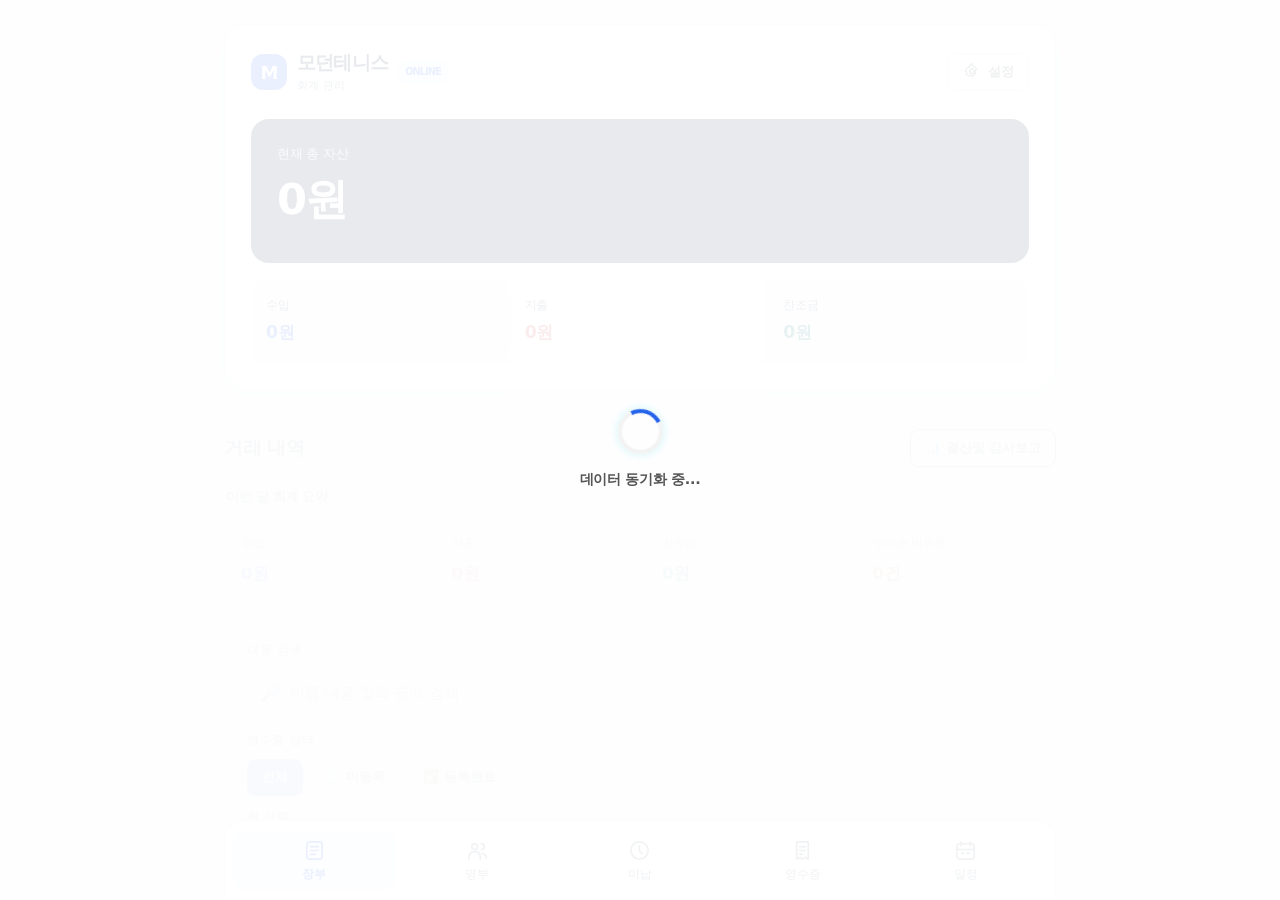
==== index.html @ a12f4acb "Add settings and approved treasurer access with Firebase rules" ====
<!DOCTYPE html>
<html lang="ko">
<head>
    <meta charset="UTF-8">
    <meta name="viewport" content="width=device-width, initial-scale=1.0, maximum-scale=3.0, user-scalable=yes, viewport-fit=cover">
    <title>모던테니스 | 회계 관리</title>
  

<link rel="manifest" href="./manifest.json?v=20240520_01"> <link rel="icon" type="image/png" href="./modern-192.png?v=20240520_02">
<link rel="apple-touch-icon" href="./modern-192.png?v=20240520_02">
<link rel="shortcut icon" href="./modern-192.png?v=20240520_02">
    
    <script src="https://cdnjs.cloudflare.com/ajax/libs/html2canvas/1.4.1/html2canvas.min.js"></script>
    <script src="https://cdnjs.cloudflare.com/ajax/libs/xlsx/0.18.5/xlsx.full.min.js"></script>
    <script type="text/javascript" src="https://www.gstatic.com/charts/loader.js"></script>
    <style>
        :root {
            --primary: #2d3436;
            --primary-grad: linear-gradient(135deg, #0f2027 0%, #203a43 50%, #2c5364 100%);
            --accent: #00d2d3;
            --accent-grad: linear-gradient(135deg, #1dd1a1 0%, #00d2d3 100%);
            --bg-color: #f4f7f6;
            --card-bg: rgba(255, 255, 255, 0.85);
            --card-border: 1px solid rgba(255, 255, 255, 0.6);
            --shadow-soft: 0 8px 32px 0 rgba(31, 38, 135, 0.07);
            --text-main: #2d3436;
            --text-sub: #636e72;
            --income: #0984e3; 
            --expense: #d63031;
            --income-bg: #eff6ff;
            --expense-bg: #fef2f2;
            --holiday-text: #e74c3c;
            --sat-text: #0984e3;
            --holiday-bg: #fff0f1;
            --sat-bg: #f0f8ff;
        }

        * { box-sizing: border-box; -webkit-tap-highlight-color: transparent; }
        
        body { 
            font-family: 'Pretendard Variable', -apple-system, BlinkMacSystemFont, system-ui, Roboto, sans-serif; 
            background: var(--bg-color); 
            margin: 0; 
            color: var(--text-main); 
            padding-bottom: 90px; 
            -webkit-font-smoothing: antialiased; 
            letter-spacing: -0.02em;
            line-height: 1.5;
        }

        .app-container { max-width: 600px; margin: 0 auto; min-height: 100vh; position: relative; }

        /* Header */
        header {
            background: var(--primary-grad);
            color: white; 
            padding: 25px 20px; 
            border-bottom-left-radius: 30px; 
            border-bottom-right-radius: 30px;
            box-shadow: 0 10px 25px rgba(0,0,0,0.15);
            position: relative;
            overflow: hidden;
        }
        
        header::before {
            content: ''; position: absolute; top: -50%; right: -20%; width: 300px; height: 300px;
            background: radial-gradient(circle, rgba(0, 210, 211, 0.2) 0%, rgba(255,255,255,0) 70%);
            border-radius: 50%; pointer-events: none;
        }

        .header-top { display: flex; flex-wrap: wrap; justify-content: space-between; align-items: center; gap: 15px; margin-bottom: 20px; position: relative; z-index: 2;}
        .club-title { font-size: 1.6rem; font-weight: 800; display: flex; align-items: center; gap: 8px; letter-spacing: -0.5px; position: relative; text-shadow: 0 2px 4px rgba(0,0,0,0.2); }
        .ver-tag { font-size: 0.65rem; background: rgba(255,255,255,0.2); backdrop-filter: blur(4px); padding: 4px 10px; border-radius: 20px; color: #74ffff; font-weight: 700; transform: translateY(1px); border: 1px solid rgba(255,255,255,0.1); }
        .signature-ver { font-family: 'Comic Sans MS', 'Segoe Print', cursive !important; font-size: 1.8rem; color: #ffeaa7 !important; margin-left: 8px; transform: rotate(-8deg) translateY(-3px); display: inline-block; text-shadow: 2px 2px 4px rgba(0,0,0,0.6); font-weight: normal; letter-spacing: 1px; position: relative; z-index: 10; }

        .backup-btns { display: flex; gap: 6px; align-items: center; }
        .btn-backup { background: rgba(255,255,255,0.15); border: 1px solid rgba(255,255,255,0.2); color: white; padding: 8px 14px; border-radius: 12px; font-size: 0.75rem; cursor: pointer; height: 34px; display: flex; align-items: center; justify-content: center; white-space: nowrap; backdrop-filter: blur(5px); transition: all 0.2s; }
        .btn-backup:active { transform: scale(0.95); background: rgba(255,255,255,0.25); }
        
        /* 저장하고 나가기 버튼 */
        .btn-save-exit { background: #e74c3c; border: 1px solid #c0392b; color: white; font-weight:bold; padding: 8px 12px; border-radius: 12px; font-size: 0.75rem; cursor: pointer; height: 34px; display: flex; align-items: center; backdrop-filter: blur(5px); box-shadow: 0 4px 10px rgba(0,0,0,0.2); margin-left: 5px; }
        
        .admin-login-btn { background: rgba(255,255,255,0.1); border: 1px solid rgba(255,255,255,0.1); border-radius: 12px; width: 34px; height: 34px; font-size: 1rem; cursor: pointer; color: #dfe6e9; transition: 0.3s; display: flex; align-items: center; justify-content: center; padding: 0; backdrop-filter: blur(5px); }
        .admin-login-btn.logged-in { color: #f1c40f; background: rgba(255,255,255,0.2); border-color: rgba(255,255,255,0.3); box-shadow: 0 0 10px rgba(241, 196, 15, 0.3); } 

        .total-asset-box { text-align: center; margin-bottom: 25px; position: relative; z-index: 2;}
        .balance-label { font-size: 0.9rem; opacity: 0.8; margin-bottom: 5px; font-weight: 300;}
        .balance-amount { font-size: 2.6rem; font-weight: 800; color: #fff; letter-spacing: -1px; text-shadow: 0 4px 10px rgba(0,0,0,0.2); line-height: 1.2; }
        .balance-total-with-unpaid { font-size: 1rem; color: #ffeaa7; font-weight: 600; margin-top: 5px; opacity: 0.9; }

        .stats-row { display: grid; grid-template-columns: 1fr 1fr 1fr; gap: 12px; position: relative; z-index: 2;}
        .stat-card { background: rgba(255,255,255,0.1); padding: 12px 5px; border-radius: 16px; text-align: center; backdrop-filter: blur(10px); border: 1px solid rgba(255,255,255,0.15); box-shadow: 0 4px 6px rgba(0,0,0,0.05); }
        .stat-label { font-size: 0.75rem; opacity: 0.9; margin-bottom: 4px; display: block; color: #dfe6e9; }
        .stat-val { display: block; font-weight: 700; font-size: 1.05rem; color: #fff; }

        /* Page Layout */
        .page { display: none; padding: 20px; animation: fadeInUp 0.3s ease-out; }
        .page.active { display: block; }
        @keyframes fadeInUp { from { opacity:0; transform:translateY(15px); } to { opacity:1; transform:translateY(0); } }

        .card { background: var(--card-bg); border-radius: 20px; padding: 20px; box-shadow: var(--shadow-soft); margin-bottom: 18px; border: var(--card-border); backdrop-filter: blur(20px); -webkit-backdrop-filter: blur(20px); }
        .section-header { display: flex; justify-content: space-between; align-items: center; margin-bottom: 18px; }
        .section-title { font-size: 1.25rem; font-weight: 800; color: #2d3436; letter-spacing: -0.5px; }

        input, select { width: 100%; padding: 14px; border: 1px solid #e1e1e1; border-radius: 14px; font-size: 15px; margin-bottom: 10px; background: #fff; outline: none; transition: 0.2s; color: #333; font-family: 'Pretendard Variable', sans-serif; }
        input:focus, select:focus { border-color: #00b894; box-shadow: 0 0 0 3px rgba(0, 184, 148, 0.1); }
        
        .btn-main { width: 100%; background: var(--primary-grad); color: white; border: none; padding: 15px; border-radius: 14px; font-weight: 700; font-size: 1.1rem; margin-top: 5px; cursor: pointer; transition: 0.2s; box-shadow: 0 4px 15px rgba(44, 62, 80, 0.2); }
        .btn-main:active { transform: scale(0.98); }
        .btn-main.saved { background: var(--accent-grad); box-shadow: 0 4px 15px rgba(0, 184, 148, 0.3); }
        
        .btn-sub { background: #fff; border: 1px solid #dfe6e9; padding: 8px 14px; border-radius: 12px; font-size: 0.8rem; color: #636e72; font-weight: 600; cursor: pointer; white-space: nowrap; transition: all 0.2s; box-shadow: 0 2px 5px rgba(0,0,0,0.03); }
        .btn-sub:hover { background: #f8f9fa; transform: translateY(-1px); }
        
        .admin-only { display: none !important; }
        .admin-flex { display: none !important; }

        /* Report Styles */
        .report-filter-bar { display: flex; gap: 8px; flex-wrap: wrap; background: #fff; padding: 15px; border-radius: 16px; margin-bottom: 20px; box-shadow: var(--shadow-soft); border: 1px solid #eee; align-items: center; }
        .report-filter-bar select { margin-bottom: 0; font-size: 0.85rem; padding: 10px; flex: 1; min-width: 100px; }
        .btn-report-search { background: var(--primary); color: white; border: none; padding: 10px 20px; border-radius: 10px; font-weight: bold; cursor: pointer; }

        /* Ledger */
        .filter-container { background: var(--card-bg); padding: 18px; border-radius: 20px; margin-bottom: 18px; box-shadow: var(--shadow-soft); border: var(--card-border); backdrop-filter: blur(10px); }
        .filter-label { font-size: 0.75rem; font-weight: 700; margin-bottom: 10px; color: #b2bec3; display: block; text-transform: uppercase; letter-spacing: 0.5px; }
        .chip-group { display: flex; flex-wrap: wrap; gap: 8px; margin-bottom: 12px; }
        .filter-chip { padding: 8px 14px; border-radius: 30px; font-size: 0.8rem; background: #f1f3f5; color: #636e72; border: 1px solid transparent; cursor: pointer; transition: all 0.2s; font-weight: 600; }
        .filter-chip.active { background: #2d3436; color: white; box-shadow: 0 4px 10px rgba(45, 52, 54, 0.2); transform: translateY(-1px); }
        .filter-chip.group-btn { background: #e3f2fd; color: var(--income); } 

        .ledger-summary-box { background: linear-gradient(to right, #f8f9fa, #fff); border-radius: 16px; padding: 18px; margin-bottom: 18px; border: 1px solid #eee; font-size: 0.95rem; box-shadow: 0 2px 10px rgba(0,0,0,0.03); }

        /* 2026-09-23 13단계: 이번 달 회계 요약 카드 */
        .monthly-overview-wrap { margin: 0 0 14px; }
        .monthly-overview-head { display:flex; align-items:center; justify-content:space-between; gap:8px; margin:0 2px 7px; }
        .monthly-overview-title { font-size:.82rem; font-weight:800; color:#495057; }
        .monthly-overview-period { font-size:.72rem; color:#868e96; }
        .monthly-overview-grid { display:grid; grid-template-columns:repeat(4,minmax(0,1fr)); gap:7px; }
        .monthly-overview-card { background:#fff; border:1px solid #edf0f2; border-radius:12px; padding:10px 8px; text-align:center; box-shadow:0 2px 8px rgba(0,0,0,.025); min-width:0; }
        .monthly-overview-label { display:block; font-size:.69rem; color:#868e96; margin-bottom:4px; white-space:nowrap; overflow:hidden; text-overflow:ellipsis; }
        .monthly-overview-value { display:block; font-size:.88rem; font-weight:900; color:#343a40; white-space:nowrap; overflow:hidden; text-overflow:ellipsis; }
        .monthly-overview-card.income .monthly-overview-value { color:var(--income); }
        .monthly-overview-card.expense .monthly-overview-value { color:var(--expense); }
        .monthly-overview-card.donation .monthly-overview-value { color:var(--accent); }
        .monthly-overview-card.receipt .monthly-overview-value { color:#a75b00; }
        @media (max-width:560px){ .monthly-overview-grid{grid-template-columns:repeat(2,minmax(0,1fr));} }
        .summary-row { display: flex; justify-content: space-between; margin-bottom: 6px; }
        .summary-row.total { margin-top: 10px; padding-top: 10px; border-top: 1px dashed #ced6e0; font-weight: 800; font-size: 1.05rem; }
        
        .trans-item { display: flex; justify-content: space-between; align-items: center; padding: 14px 0; border-bottom: 1px solid #f1f2f6; cursor: pointer; }
        .ti-date { font-size: 0.75rem; color: #b2bec3; margin-bottom: 3px; font-weight: 500; }
        .ti-desc { font-weight: 600; color: var(--text-main); font-size: 1rem; }
        .ti-cat { font-size: 0.65rem; background: #dfe6e9; padding: 3px 8px; border-radius: 6px; color: #636e72; margin-left: 6px; vertical-align: middle;}
        .ti-amt { font-weight: 800; font-size: 1.05rem; }
/* 장부 목록 수정/삭제 버튼 스타일 */
.item-actions {
    display: flex;
    gap: 12px;
    margin-left: 15px;
    align-items: center;
}

.btn-list-edit { color: #3498db; cursor: pointer; font-size: 1.1rem; padding: 5px; }
.btn-list-del { color: #e74c3c; cursor: pointer; font-size: 1.1rem; padding: 5px; }

/* 모바일 터치 영역 확보 */
@media (max-width: 600px) {
    .btn-list-edit, .btn-list-del { font-size: 1.3rem; padding: 8px; }
}

        /* Table */
        .member-table-wrap { overflow-x: auto; background: white; border-radius: 16px; border: 1px solid rgba(0,0,0,0.05); box-shadow: var(--shadow-soft); -webkit-overflow-scrolling: touch; }
        table { width: 100%; border-collapse: separate; border-spacing: 0; min-width: 380px; }
        th { background: #f8f9fa; color: #636e72; padding: 12px 6px; font-size: 0.8rem; text-align: center; position: sticky; top: 0; z-index: 10; border-bottom: 2px solid #dfe6e9; white-space: nowrap; cursor: pointer; font-weight: 700; }
        td { padding: 12px 6px; border-bottom: 1px solid #f1f2f6; text-align: center; vertical-align: middle; font-size: 0.85rem; white-space: nowrap; }
        /* [수정] 너비와 최소 너비를 160px -> 115px로 변경하여 공간 최소화 */
th:first-child, td:first-child { 
    position: sticky; 
    left: 0; 
    background: white; 
    z-index: 20; 
    border-right: 1px solid #f1f2f6; 
    
    /* ▼ 여기를 65px로 수정하세요 ▼ */
    width: 65px;      
    min-width: 65px;  
    
    /* ▼ 안쪽 여백도 최소화 ▼ */
    padding-left: 2px;
    padding-right: 0px; 
    
    text-align: left; 
    box-shadow: 2px 0 5px rgba(0,0,0,0.02); 
}        
        .m-cell { display: flex; align-items: center; gap: 8px; } 
        .m-idx { font-size: 0.7rem; color: #b2bec3; width: 22px; text-align: right; display: inline-block; flex-shrink: 0; }
        .m-name-box { display: flex; flex-direction: column; justify-content: center; min-width: 0; flex: 1; }
        .m-name { font-weight: 800; font-size: 0.95rem; color: var(--text-main); cursor: pointer; line-height: 1.2; overflow: hidden; text-overflow: ellipsis; white-space: nowrap; }
        
        .m-role { 
            font-size: 0.65rem; color: #fff; font-weight: bold; margin-top: 4px; display: inline-block; 
            background: linear-gradient(135deg, #6c5ce7, #a29bfe); padding: 2px 8px; border-radius: 10px;
            box-shadow: 0 2px 4px rgba(108, 92, 231, 0.3); text-shadow: 0 1px 1px rgba(0,0,0,0.1);
        }

        .m-status { font-size: 0.65rem; padding: 3px 6px; border-radius: 6px; color: white; display: inline-block; white-space: nowrap; margin-left: auto; box-shadow: 0 2px 5px rgba(0,0,0,0.1); }
        .act-btn { width: 26px; height: 26px; border-radius: 50%; background: #f1f2f6; display: flex; align-items: center; justify-content: center; font-size: 0.75rem; text-decoration: none; color: #636e72; border: 1px solid #dfe6e9; flex-shrink: 0; margin-left:6px; transition:0.2s;}
        
        .money-cell { font-size: 0.9rem !important; font-weight: 700 !important; letter-spacing: -0.5px; white-space: nowrap; font-family: 'Pretendard Variable', sans-serif;}
        .last-paid-cell { font-weight: 600; color: #74b9ff; font-size: 0.8rem; white-space: nowrap; }
        .last-paid-cell.done { color: #00b894; font-weight: 800; }
        /* ✅ 완납 배지 → 배지 제거, 이름 색상+밑줄로 표시 */
        .full-paid-badge { display: none; }
        .mem-row-fullpaid td:first-child { border-left: 3px solid #00b894; }
        .mem-row-fullpaid .m-name {
            color: #00b894 !important;
            text-decoration: underline;
            text-decoration-color: #00b894;
            text-underline-offset: 3px;
            font-weight: 800;
        }
        /* ✅ 장부 입력 자동완성 */
        .autocomplete-wrap { position: relative; }
        .autocomplete-list {
            /* 2026-09-23: 자동완성 목록이 다음 카드에 가려지지 않도록 입력 영역 안에서 펼쳐 표시 */
            position: relative; top: auto; left: auto; right: auto; z-index: 5;
            background: #fff; border: 1px solid #dfe6e9; border-radius: 10px;
            box-shadow: 0 8px 24px rgba(0,0,0,0.12); max-height: none;
            overflow: visible; display: none; margin-top: 6px;
        }
        .autocomplete-list.show { display: block; }
        .autocomplete-item {
            padding: 10px 14px; cursor: pointer; font-size: 0.9rem;
            display: flex; justify-content: space-between; align-items: center;
            border-bottom: 1px solid #f0f0f0;
        }
        .autocomplete-item:last-child { border-bottom: none; }
        .autocomplete-item:hover, .autocomplete-item.selected { background: #f0fffe; }
        .autocomplete-item .ac-name { font-weight: 700; }
        .autocomplete-item .ac-fee { font-size: 0.78rem; color: #00b894; font-weight: 600; }
        .autocomplete-history-meta { font-size:0.72rem; color:#636e72; margin-top:3px; display:flex; gap:8px; flex-wrap:wrap; }
        .autocomplete-history-badge { font-size:0.68rem; padding:2px 7px; border-radius:999px; background:#f1f3f5; color:#636e72; font-weight:700; }
        .autocomplete-history-amount { color:#0984e3; font-weight:800; white-space:nowrap; }
        .autocomplete-history-expense .autocomplete-history-amount { color:#d63031; }
        .autocomplete-recent-title { padding:9px 12px 6px; font-size:.72rem; color:#636e72; font-weight:800; background:#f8f9fa; border-bottom:1px solid #f1f2f6; }
        .autocomplete-recent-title b { color:#2d3436; }
        /* 2026-09-23 2단계: 세부내용 기반 카테고리 추천 */
        .smart-cat-recommend { display:none; margin:-2px 0 10px; padding:10px 11px; background:#f8fbff; border:1px solid #dbeafe; border-radius:12px; }
        .smart-cat-recommend.show { display:block; }
        .smart-cat-title { font-size:.72rem; color:#636e72; margin-bottom:7px; font-weight:700; }
        .smart-cat-chips { display:flex; flex-wrap:wrap; gap:6px; }
        .smart-cat-chip { border:1px solid #cfd8e3; background:#fff; color:#2d3436; border-radius:999px; padding:7px 10px; font-size:.75rem; font-weight:800; cursor:pointer; box-shadow:0 2px 5px rgba(0,0,0,.04); }
        .smart-cat-chip.expense { color:#c0392b; border-color:#ffd0cc; background:#fff8f7; }
        .smart-cat-chip.income { color:#0875c1; border-color:#c9e5ff; background:#f7fbff; }
        .smart-cat-chip small { font-size:.66rem; font-weight:600; color:#7f8c8d; margin-left:4px; }
        .smart-cat-chip:active { transform:scale(.97); }


        /* 2026-09-23 9단계: 사용 패턴 기반 자동 추천 빠른입력 */
        .dynamic-quick-box { margin: 2px 0 12px; padding: 11px; background:#fffdf6; border:1px solid #f3e4a8; border-radius:14px; }
        .dynamic-quick-head { display:flex; justify-content:space-between; gap:8px; align-items:center; margin-bottom:8px; }
        .dynamic-quick-title { font-size:.78rem; font-weight:900; color:#5f4b00; }
        .dynamic-quick-note { font-size:.64rem; color:#8a7a45; white-space:nowrap; }
        .dynamic-quick-chips { display:flex; flex-wrap:wrap; gap:7px; }
        .dynamic-quick-chip { border:1px solid #ead58a; background:#fff; color:#2d3436; border-radius:12px; padding:8px 10px; cursor:pointer; text-align:left; line-height:1.25; min-width:0; max-width:100%; box-shadow:0 2px 6px rgba(0,0,0,.04); }
        .dynamic-quick-chip .dq-main { display:block; font-size:.78rem; font-weight:900; overflow:hidden; text-overflow:ellipsis; white-space:nowrap; max-width:210px; }
        .dynamic-quick-chip .dq-meta { display:block; margin-top:3px; font-size:.64rem; color:#7f8c8d; font-weight:700; }
        .dynamic-quick-chip.income { border-color:#c9e5ff; background:#f8fcff; }
        .dynamic-quick-chip.expense { border-color:#ffd4cf; background:#fff9f8; }
        .dynamic-quick-chip:active { transform:scale(.97); }
        @media (max-width:600px) {
            .dynamic-quick-head { align-items:flex-start; }
            .dynamic-quick-note { white-space:normal; text-align:right; }
            .dynamic-quick-chip { flex:1 1 calc(50% - 7px); }
            .dynamic-quick-chip .dq-main { max-width:145px; }
        }

        .ledger-entry-main { display:flex; align-items:center; width:100%; gap:10px; }
        .ledger-entry-info { flex:1; min-width:0; }
        .ledger-entry-side { display:flex; align-items:center; gap:8px; flex-shrink:0; }
        .ledger-receipt-row { width:100%; display:flex; justify-content:flex-end; padding:8px 0 2px; }
        .ledger-receipt-btn { border:none; border-radius:10px; padding:8px 12px; font-size:0.75rem; font-weight:800; cursor:pointer; white-space:nowrap; margin:0; }
        .ledger-receipt-btn.add { background:#fff3cd; color:#8a6500; border:1px solid #ffe08a; }
        .ledger-receipt-btn.view { background:#e8fff8; color:#007f63; border:1px solid #a7ead8; }
        .ledger-receipt-btn:active { transform:scale(.96); }
        .receipt-source-buttons { display:grid; grid-template-columns:1fr 1fr; gap:8px; margin:10px 0; }
        .receipt-source-btn { border:1px solid #dfe6e9; background:#fff; border-radius:12px; padding:13px 8px; font-weight:800; cursor:pointer; font-size:.9rem; }
        .receipt-file-status { min-height:38px; background:#f8f9fa; border:1px dashed #ced6e0; border-radius:10px; padding:9px 10px; font-size:.78rem; color:#636e72; margin-bottom:10px; word-break:break-all; }
        @media (max-width:600px) {
            .trans-item { align-items:flex-start; gap:6px; }
            .item-actions { gap:5px; margin-left:5px; }
            .ledger-entry-main { gap:6px; }
            .ledger-entry-side { gap:5px; }
            .ledger-receipt-row { justify-content:stretch; }
            .ledger-receipt-btn { width:100%; padding:9px 10px; }
        }

        /* Unpaid & Calendar & Receipts */
        .unpaid-card { background: white; border-radius: 16px; padding: 16px; margin-bottom: 10px; display: flex; justify-content: space-between; align-items: center; border: 1px solid #f1f2f6; box-shadow: 0 2px 8px rgba(0,0,0,0.03); }
        .u-top { display: flex; align-items: center; gap: 8px; margin-bottom: 5px; }
        .u-name { font-weight: 700; font-size: 1rem; color:#2d3436; }
        .u-badge { font-size: 0.65rem; padding: 3px 6px; border-radius: 6px; color: white; box-shadow:0 2px 4px rgba(0,0,0,0.1); }
        .u-amt { font-weight: 800; color: var(--expense); font-size: 1rem; background: #fff5f5; padding: 4px 8px; border-radius: 8px; letter-spacing: -0.5px;}
        .u-months { font-size: 0.8rem; color: #b2bec3; }

        .year-view-grid { display: grid; grid-template-columns: repeat(3, 1fr); gap: 8px; }
        .mini-month { background: white; border: 1px solid #eee; border-radius: 12px; padding: 6px; cursor: pointer; transition:0.2s; }
        .mini-title { text-align: center; font-weight: bold; font-size: 0.8rem; margin-bottom: 4px; color: #2d3436; }
        .mini-grid { display: grid; grid-template-columns: repeat(7, 1fr); gap: 2px; }
        .mini-cell { aspect-ratio: 1/1; display: flex; justify-content: center; align-items: center; font-size: 0.45rem; color: #dfe6e9; position:relative;}
        .mini-cell.has-event::after { content:''; width:5px; height:5px; background:red; border-radius:50%; position:absolute; bottom:2px; box-shadow: 0 0 4px rgba(255,0,0,0.5); }
        .mini-cell.sun, .mini-cell.holiday { color: var(--holiday-text); background: var(--holiday-bg); border-radius: 4px; font-weight:bold;}
        .mini-cell.sat { color: var(--sat-text); background: var(--sat-bg); border-radius: 4px; font-weight:bold;}

        .date-cell { height: 65px; background: white; border-radius: 12px; border: 1px solid #f4f4f4; padding: 5px; cursor: pointer; display: flex; flex-direction: column; align-items: center; transition:0.2s; }
        .date-cell.today { border: 2px solid var(--accent); background: #f0fffe; }
        .date-cell.sun, .date-cell.holiday { color: var(--holiday-text) !important; background-color: var(--holiday-bg) !important; }
        .date-cell.sat { color: var(--sat-text) !important; background-color: var(--sat-bg) !important; }
        .event-dot { width: 8px; height: 8px; background: red; border-radius: 50%; margin-top: 5px; box-shadow: 0 0 5px rgba(255,0,0,0.6); }
        
        .receipt-grid { display: grid; grid-template-columns: 1fr 1fr; gap: 12px; }
        .receipt-item { background: white; border-radius: 16px; overflow: hidden; border: 1px solid #eee; cursor: pointer; box-shadow: 0 4px 10px rgba(0,0,0,0.03); }
        .r-img-box { width: 100%; height: 130px; background: #f8f9fa; overflow: hidden; display: flex; align-items: center; justify-content: center; }
        .r-img { width: 100%; height: 100%; object-fit: cover; }
        .r-info { padding: 10px; font-size: 0.85rem; }

        /* Nav & FAB */
        .nav-bar { position: fixed; bottom: 0; width: 100%; max-width: 600px; left:0; right:0; margin:0 auto; background: rgba(255,255,255,0.9); backdrop-filter: blur(15px); border-top: 1px solid rgba(0,0,0,0.05); display: flex; justify-content: space-around; padding: 10px 0 calc(10px + env(safe-area-inset-bottom)); z-index: 100; box-shadow: 0 -5px 20px rgba(0,0,0,0.03); }
        .nav-item { text-align: center; color: #b2bec3; flex: 1; font-size: 0.7rem; transition:0.2s; }
        .nav-item.active { color: #2d3436; font-weight: 700; transform: translateY(-2px); }
        .nav-icon { display: block; font-size: 1.5rem; margin-bottom: 4px; filter: drop-shadow(0 2px 3px rgba(0,0,0,0.1)); }
        
        .fab { position: fixed; bottom: calc(85px + env(safe-area-inset-bottom)); right: 20px; width: 58px; height: 58px; background: var(--accent-grad); border-radius: 50%; display: flex; align-items: center; justify-content: center; color: white; font-size: 2rem; box-shadow: 0 8px 20px rgba(0, 210, 211, 0.4); z-index: 90; transition: 0.2s; }
        .fab:active { transform: scale(0.9); }
        
        .bulk-sms-btn { position: fixed; bottom: calc(85px + env(safe-area-inset-bottom)); left: 20px; right: 20px; margin: auto; max-width: 300px; background: #2d3436; color: white; padding: 14px 20px; border-radius: 30px; font-weight: bold; box-shadow: 0 8px 25px rgba(0,0,0,0.25); z-index: 95; display: none; font-size: 0.95rem; border:none; cursor:pointer; text-align: center;}

        /* Modals */
        .modal-wrap { position: fixed; top: 0; left: 0; width: 100%; height: 100%; background: rgba(0,0,0,0.5); z-index: 999; display: none; justify-content: center; align-items: center; backdrop-filter: blur(5px); }
        .modal { background: rgba(255, 255, 255, 0.95); padding: 25px; border-radius: 24px; width: 90%; max-width: 400px; max-height: 85vh; overflow-y: auto; box-shadow: 0 15px 40px rgba(0,0,0,0.2); position: relative; border: 1px solid rgba(255,255,255,0.5); }
        .modal-close-x { position: absolute; top: 18px; right: 18px; background: none; border: none; font-size: 1.6rem; color: #b2bec3; cursor: pointer; z-index: 10; }

        #loadingOverlay { position:fixed; top:0; left:0; width:100%; height:100%; background:rgba(255,255,255,0.9); z-index:9999; display:flex; justify-content:center; align-items:center; flex-direction:column; }
        .spinner { width:45px; height:45px; border:4px solid #f3f3f3; border-top:4px solid var(--accent); border-radius:50%; animation:spin 1s linear infinite; box-shadow: 0 0 10px rgba(0,210,211,0.2); }
        @keyframes spin { 0% { transform: rotate(0deg); } 100% { transform: rotate(360deg); } }

        /* A4 Viewer */
        .full-page-viewer {
            position: fixed; top: 0; left: 0; width: 100%; height: 100%; 
            background: #555; z-index: 3000; display: none; 
            overflow-y: scroll; -webkit-overflow-scrolling: touch;
        }
        
        .a4-paper {
            width: 210mm; min-height: 297mm; background: white; 
            margin: 20px auto; padding: 15mm; 
            box-shadow: 0 0 20px rgba(0,0,0,0.5); position: relative; color: #111;
        }
        
        .a4-header { text-align: center; border-bottom: 2px solid #333; padding-bottom: 15px; margin-bottom: 20px; }
        .a4-title { font-size: 22pt; font-weight: 800; font-family: serif; letter-spacing: 2px; }
        .a4-subtitle { font-size: 12pt; margin-top: 5px; color:#555; }
        
        .audit-section { margin-bottom: 30px; }
        .audit-h3 { font-size: 13pt; font-weight: 800; border-left: 4px solid #333; padding-left: 10px; margin-bottom: 10px; background: #f8f9fa; padding-top:8px; padding-bottom:8px; }
        
        .audit-table { width: 100%; border-collapse: collapse; margin-bottom: 10px; font-size: 10pt; table-layout: fixed; }
        .audit-table th, .audit-table td { border: 1px solid #444; padding: 8px 5px; text-align: center; white-space: nowrap; }
        .audit-table th { background: #f0f0f0 !important; font-weight: 700; color:#333; }
        .audit-table td.money { text-align: right; font-family: 'Pretendard Variable', sans-serif; padding-right: 10px; font-weight:600;}
        
        .signature-area { margin-top: 40px; text-align: right; padding: 0 10px; }
        .signature-box { display: inline-block; text-align: left; margin-top: 15px; position:relative; vertical-align: bottom; }
        .signature-pad { border: 1px solid #999; background: #fff; width: 250px; height: 120px; display: block; margin-top: 10px; cursor: crosshair; touch-action: none; border-radius: 4px; }
        .signature-pad.locked { background: #f9f9f9; border: 1px dashed #ccc; cursor: default; }
        .check-area input[type=checkbox] { width: 20px; height: 20px; vertical-align: middle; }
        .audit-input-name { border:none; border-bottom:1px solid #333; width:120px; text-align:center; font-size:14pt; background:transparent; outline:none; font-weight:bold;}

        /* [수정] 감사/리포트 버튼 및 인쇄 스타일 정리 (크기 2배 확대) */
        .viewer-close-btn { 
            position: fixed; top: 20px; right: 20px; 
            background: #2d3436; color: white; border: none; 
            padding: 18px 36px; /* 크기 확대 */
            border-radius: 50px; cursor: pointer; font-weight: bold; 
            box-shadow: 0 8px 20px rgba(0,0,0,0.5); z-index:5001; 
            font-size: 1.5rem; /* 폰트 확대 */
        }

        .audit-sign-btn { 
            position: fixed; top: 20px; left: 20px; 
            background: #6c5ce7; color: white; border: none; 
            padding: 18px 36px; /* 크기 확대 */
            border-radius: 50px; cursor: pointer; font-weight: bold; 
            box-shadow: 0 8px 20px rgba(0,0,0,0.5); z-index:5001; 
            font-size: 1.5rem; /* 폰트 확대 */
        }

        .viewer-print-btn { 
             position: fixed; top: 20px; right: 180px; /* 위치 조정 */
             background: #636e72; color: white; border: none; 
             padding: 18px 36px; /* 크기 확대 */
             border-radius: 50px; cursor: pointer; font-weight: bold; 
             box-shadow: 0 8px 20px rgba(0,0,0,0.5); z-index:5001; 
             font-size: 1.5rem; /* 폰트 확대 */
        }

        .viewer-image-btn {
             position: fixed; top: 20px; right: 365px;
             background: linear-gradient(135deg, #1dd1a1 0%, #00d2d3 100%);
             color: white; border: none;
             padding: 18px 36px;
             border-radius: 50px; cursor: pointer; font-weight: bold;
             box-shadow: 0 8px 20px rgba(0,0,0,0.5); z-index:5001;
             font-size: 1.5rem;
        }

        @media screen and (max-width: 768px) {
            .viewer-close-btn { top: 12px; right: 12px; padding: 12px 18px; font-size: 1.05rem; }
            .viewer-print-btn { top: 12px; right: 105px; padding: 12px 18px; font-size: 1.05rem; }
            .viewer-image-btn { top: 12px; right: 205px; padding: 12px 18px; font-size: 1.05rem; }
        }
        
    /* ▼▼▼ 기존 .big-action-btn 부터 끝까지 지우고 이걸 붙여넣으세요 ▼▼▼ */
        .big-action-btn {
            pointer-events: auto; 
            background: var(--accent-grad); 
            width: auto; 
            padding: 18px 36px;
            display: inline-block; 
            margin-right: 15px; 
            box-shadow: 0 10px 25px rgba(0,0,0,0.4);
            border-radius: 50px;
            font-size: 1.5rem !important;
            border: none;
            color: white;
            font-weight: bold;
            cursor: pointer;
        }

        /* 📱 [모바일 전용] '회원 명부' 제목만 아주 크게 키우기 (다른건 안 건드림) */
        @media screen and (max-width: 768px) {
            /* 회원명부 페이지의 제목 부분만 레이아웃 변경 */
            #page-members .section-header {
                display: block !important;       /* 한 줄 정렬 해제 */
                text-align: center !important;   /* 가운데 정렬 */
                margin-bottom: 20px !important;
            }

            /* '회원 명부' 글자 스타일 */
            #page-members .section-title {
                display: block !important;
                width: 100% !important;          /* 한 줄 꽉 차게 */
                font-size: 2.0rem !important;    /* 글자 크기 2.5배 확대 */
                margin-bottom: 15px !important;  /* 버튼들과 간격 벌리기 */
                text-align: center !important;
            }
            
            #page-members .section-title span {
                font-weight: 900 !important;
            }

            /* 버튼들은 제목 아래 가운데로 오게 */
            #page-members .section-header > div:last-child {
                display: flex !important;
                justify-content: center !important;
                width: 100% !important;
            }
        }

        /* 🖨️ [인쇄 전용] 인쇄 기능 오류 수정 및 A4 최적화 */
        @media print {
            @page { size: A4; margin: 10mm; }
            html, body { width: 100%; height: auto; margin: 0; padding: 0; background: white !important; }
            body * { visibility: hidden; } /* 배경 숨김 */

            /* 현재 열린 보고서만 표시 */
            .full-page-viewer {
                position: absolute !important; top: 0 !important; left: 0 !important;
                width: 100% !important; height: auto !important;
                visibility: visible !important; overflow: visible !important;
                background: white !important; z-index: 9999 !important;
                display: block !important;
            }
            .full-page-viewer * { visibility: visible !important; }

            /* 인쇄 시 버튼 등 숨김 */
            .viewer-close-btn, .viewer-print-btn, .viewer-image-btn, .audit-sign-btn, .big-action-btn, 
            .btn-main, .signature-pad, .audit-controls { display: none !important; }
            
            /* 표 스타일 초기화 (깨짐 방지) */
            table { width: 100% !important; border-collapse: collapse !important; }
            tr { page-break-inside: avoid; }
            .a4-paper { box-shadow: none !important; border: none !important; margin: 0 !important; width: 100% !important; }
            
            * { -webkit-print-color-adjust: exact !important; print-color-adjust: exact !important; }
        }
/* [추가] 페이지 번호 버튼 스타일 */
.pagination-box { 
    text-align: center; margin-top: 20px; margin-bottom: 20px;
    display: flex; justify-content: center; gap: 5px; flex-wrap: wrap; 
}
.page-btn {
    background: white; border: 1px solid #dfe6e9; padding: 6px 12px;
    border-radius: 8px; cursor: pointer; color: #636e72; font-weight: bold;
    transition: 0.2s; font-size: 0.9rem;
}
.page-btn:hover { background: #f1f2f6; }
.page-btn.active {
    background: #2d3436; color: white; border-color: #2d3436; transform: scale(1.1);
}

        /* ✅ 결산 통계 보고서 저장/출력 시 항목명·금액·비중 잘림 방지 */
        #settlementReportPaper {
            padding: 10mm !important;
            overflow: visible !important;
        }
        #settlementReportPaper table,
        #settlementReportPaper .audit-table {
            min-width: 0 !important;
            width: 100% !important;
            table-layout: fixed !important;
        }
        #settlementReportPaper th,
        #settlementReportPaper td {
            white-space: normal !important;
            word-break: keep-all !important;
            overflow-wrap: anywhere !important;
            line-height: 1.35 !important;
        }
        #settlementReportPaper td.money,
        #settlementReportPaper .money {
            white-space: nowrap !important;
            word-break: normal !important;
            overflow-wrap: normal !important;
        }
        #settlementReportPaper .report-chart-grid {
            display: grid !important;
            grid-template-columns: minmax(0, 1fr) minmax(0, 1fr) !important;
            gap: 8px !important;
            align-items: start !important;
            width: 100% !important;
        }
        #settlementReportPaper .report-chart-card {
            min-width: 0 !important;
            width: 100% !important;
            overflow: visible !important;
            padding: 8px !important;
        }
        #settlementReportPaper .report-pie-chart {
            width: 100% !important;
            height: 230px !important;
            overflow: visible !important;
        }
        #settlementReportPaper .report-legend-table {
            min-width: 0 !important;
            width: 100% !important;
            table-layout: fixed !important;
            font-size: 8.5pt !important;
        }
        #settlementReportPaper .report-legend-table td {
            padding: 4px 5px !important;
        }
        #settlementReportPaper .report-month-table th:nth-child(1),
        #settlementReportPaper .report-month-table td:nth-child(1) {
            width: 42% !important;
        }
        #settlementReportPaper .report-month-table th:nth-child(2),
        #settlementReportPaper .report-month-table td:nth-child(2) {
            width: 31% !important;
        }
        #settlementReportPaper .report-month-table th:nth-child(3),
        #settlementReportPaper .report-month-table td:nth-child(3) {
            width: 27% !important;
        }
        #settlementReportPaper .ratio-cell {
            white-space: nowrap !important;
            word-break: normal !important;
            overflow-wrap: normal !important;
        }
        @media print {
            #settlementReportPaper {
                padding: 0 !important;
            }
            #settlementReportPaper .report-chart-grid {
                grid-template-columns: minmax(0, 1fr) minmax(0, 1fr) !important;
            }
        }


        /* 2026-08-06 모바일 헤더·장부 검색·회비 다중 월 선택 개선 */
        .ledger-search-box { position: relative; margin-bottom: 14px; }
        .ledger-search-box input { margin-bottom: 0; padding-left: 42px; padding-right: 42px; }
        .ledger-search-icon { position:absolute; left:14px; top:50%; transform:translateY(-50%); color:#b2bec3; pointer-events:none; }
        .ledger-search-clear { position:absolute; right:8px; top:50%; transform:translateY(-50%); border:0; background:#f1f3f5; color:#636e72; width:28px; height:28px; border-radius:50%; cursor:pointer; display:none; }
        .quick-month-btn.selected { background:#2d3436 !important; color:#fff !important; border-color:#2d3436 !important; box-shadow:0 3px 8px rgba(45,52,54,.22); }
        .quick-month-btn.paid { opacity:.58; cursor:not-allowed !important; }
        .quick-month-guide { font-size:.72rem; color:#636e72; margin-top:6px; line-height:1.4; }

        @media screen and (max-width: 600px) {
            header { padding: 18px 14px 20px; border-bottom-left-radius:24px; border-bottom-right-radius:24px; }
            .header-top { display:block; margin-bottom:16px; }
            .club-title { font-size:1.35rem; gap:6px; white-space:nowrap; margin-bottom:12px; }
            .ver-tag { font-size:.58rem; padding:3px 8px; }
            .signature-ver { font-size:1.15rem !important; margin-left:3px; letter-spacing:0; transform:rotate(-7deg) translateY(-2px); }
            .backup-btns { width:100%; display:grid; grid-template-columns:repeat(5, minmax(0,1fr)); gap:5px; align-items:stretch; }
            .btn-backup, .btn-save-exit, .admin-login-btn { width:100%; min-width:0; height:36px; margin-left:0; padding:5px 3px; font-size:.66rem; border-radius:10px; line-height:1.15; text-align:center; justify-content:center; white-space:normal; }
            .admin-login-btn { font-size:.95rem; }
            .total-asset-box { margin-bottom:18px; }
            .balance-amount { font-size:2.25rem; }
            #bankInfoArea { margin-top:12px !important; padding:9px 6px !important; }
            .stats-row { gap:7px; }
            .stat-card { padding:10px 2px; border-radius:13px; min-width:0; }
            .stat-val { font-size:.92rem; overflow-wrap:anywhere; }
            .page { padding:16px 12px; }
            #page-ledger .section-header { gap:8px; align-items:center; }
            #page-ledger .section-title { font-size:1.08rem; white-space:nowrap; }
            #page-ledger .section-header .btn-sub { padding:8px 9px; font-size:.72rem; white-space:normal; line-height:1.2; }
            .filter-container { padding:14px; }
            .trans-item { gap:6px; }
            .ti-desc { font-size:.92rem; overflow-wrap:anywhere; }
            .ti-amt { font-size:.92rem; white-space:nowrap; }
            .item-actions { gap:5px; margin-left:3px; }
        }

    

        /* 2026-09-23 7단계: 월말 마감 점검 */
        .month-end-check-modal .modal { max-width:520px; }
        .month-end-toolbar { display:grid; grid-template-columns:1fr 1fr auto; gap:8px; align-items:end; margin:8px 0 14px; }
        .month-end-toolbar select { margin-bottom:0; padding:10px; }
        .month-end-run { border:0; background:#2d3436; color:#fff; border-radius:12px; padding:11px 14px; font-weight:800; cursor:pointer; white-space:nowrap; }
        .month-end-summary { display:grid; grid-template-columns:repeat(2,minmax(0,1fr)); gap:8px; margin-bottom:12px; }
        .month-end-stat { background:#f8f9fa; border:1px solid #eee; border-radius:12px; padding:10px; text-align:center; }
        .month-end-stat b { display:block; font-size:1.25rem; margin-top:3px; }
        .month-end-section { border-top:1px solid #eee; padding-top:12px; margin-top:12px; }
        .month-end-section-title { font-weight:900; margin-bottom:7px; display:flex; justify-content:space-between; gap:10px; }
        .month-end-row { background:#fff; border:1px solid #eee; border-radius:10px; padding:9px 10px; margin-bottom:7px; cursor:pointer; }
        .month-end-row:active { transform:scale(.99); }
        .month-end-row-main { display:flex; justify-content:space-between; gap:10px; font-size:.84rem; font-weight:800; }
        .month-end-row-sub { margin-top:3px; color:#636e72; font-size:.73rem; line-height:1.35; word-break:break-word; }
        .month-end-actions { display:flex; gap:6px; margin-top:8px; flex-wrap:wrap; }
        .month-end-action-btn { border:1px solid #dfe6e9; background:#fff; color:#2d3436; border-radius:9px; padding:7px 10px; font-size:.72rem; font-weight:800; cursor:pointer; }
        .month-end-action-btn.receipt { background:#fff8e8; border-color:#ffd59a; color:#a75b00; }
        .month-end-action-btn.edit { background:#eef7ff; border-color:#b9dcff; color:#1769aa; }
        .month-end-action-btn:active { transform:scale(.97); }
        .month-end-empty { color:#00b894; background:#effff9; border:1px solid #b8f0dd; padding:10px; border-radius:10px; font-size:.8rem; }
        @media (max-width:600px) {
            .month-end-toolbar { grid-template-columns:1fr 1fr; }
            .month-end-run { grid-column:1 / -1; width:100%; }
        }

    

        /* 2026-09-23 10단계: 월 마감 잠금 + 변경 이력 */
        .month-lock-bar { display:flex; justify-content:space-between; gap:10px; align-items:center; padding:10px 11px; margin:10px 0; border-radius:12px; background:#f8f9fa; border:1px solid #e8ecef; }
        .month-lock-state { font-size:.8rem; font-weight:900; }
        .month-lock-state.locked { color:#d63031; }
        .month-lock-state.open { color:#00a67d; }
        .month-lock-btn { border:0; border-radius:10px; padding:8px 11px; font-size:.75rem; font-weight:900; cursor:pointer; white-space:nowrap; }
        .month-lock-btn.lock { background:#2d3436; color:#fff; }
        .month-lock-btn.unlock { background:#fff0f0; color:#c0392b; border:1px solid #ffc8c8; }
        .change-history-list { max-height:58vh; overflow:auto; padding-right:2px; }
        .change-history-row { border:1px solid #e8ecef; border-radius:11px; padding:10px 11px; margin-bottom:8px; background:#fff; }
        .change-history-head { display:flex; justify-content:space-between; gap:8px; font-size:.8rem; font-weight:900; }
        .change-history-sub { margin-top:4px; color:#636e72; font-size:.72rem; line-height:1.4; word-break:break-word; }

        /* 2026-09-23 Step11: backup/restore health status */
        .backup-health-bar {
            display:flex; align-items:center; justify-content:space-between; gap:10px;
            margin:0 0 12px; padding:10px 12px; border-radius:13px;
            border:1px solid #dfe6e9; background:#f8f9fa; cursor:pointer;
            font-size:.78rem; line-height:1.35; box-shadow:0 2px 8px rgba(0,0,0,.03);
        }
        .backup-health-bar .bh-main { font-weight:800; color:#2d3436; }
        .backup-health-bar .bh-sub { color:#636e72; font-size:.70rem; margin-top:2px; }
        .backup-health-bar.good { background:#ecfff8; border-color:#a7ead8; }
        .backup-health-bar.good .bh-main { color:#007f63; }
        .backup-health-bar.warn { background:#fff8e8; border-color:#ffd59a; }
        .backup-health-bar.warn .bh-main { color:#9a5a00; }
        .backup-health-bar.bad { background:#fff0f0; border-color:#ffb8b8; }
        .backup-health-bar.bad .bh-main { color:#c0392b; }
        .backup-health-bar .bh-open { flex-shrink:0; font-weight:800; color:#636e72; }

</style>
    <meta name="theme-color" content="#172e52">
    <link rel="stylesheet" href="./finance.css?v=20261030_02">
</head>
<body>

<div id="loadingOverlay">
    <div class="spinner"></div>
    <div style="margin-top:15px; font-weight:bold; color:#555; font-size:0.9rem;" id="loadingMsg">데이터 동기화 중...</div>
</div>

<div class="app-container">
    <header>
        <div class="header-top">
            <div class="club-title">
                <span class="brand-mark" aria-hidden="true">M</span>
                <span class="brand-copy">모던테니스<small>회계 관리</small></span>
                <span class="ver-tag">ONLINE</span>
            </div>
            
            <div class="backup-btns">
    <button id="btnSettings" class="btn-sub settings-trigger" onclick="goTab('settings')" aria-label="계정 및 앱 설정"><svg viewBox="0 0 24 24" aria-hidden="true"><path d="m9 3-1 3-3 1-2 3 2 2-1 3 3 2 2-1 3 2 3-2 2-3-1-2 2-3-2-3-3-1-1-3Z"/><circle cx="12" cy="11" r="3"/></svg>설정</button>
    <input type="file" id="loadFile" accept=".json" style="display:none" onchange="importData(this)">
</div>
        </div>
        <div class="total-asset-box">
            <div class="balance-label">현재 총 자산</div>
            <div class="balance-amount" id="dispTotal">0원</div>
            <div class="balance-total-with-unpaid" id="dispTotalWithUnpaid"></div>
        </div>
<div id="bankInfoArea" style="text-align:center; margin-top:15px; background:#FEE500; padding:8px; border-radius:10px; cursor:pointer; box-shadow: 0 4px 10px rgba(0,0,0,0.1); display:none;" onclick="copyBankAccount()">
    <span style="font-size:0.85rem; color:#3c1e1e; margin-right:5px; font-weight:bold;">🏦 회비계좌 (터치하여 복사)</span>
    <div id="dispBank" style="font-weight:bold; color:#191919; font-size:1.05rem; margin-top:2px;"></div>
</div>
        <div class="stats-row">
            <div class="stat-card"><span class="stat-label">수입</span><span class="stat-val" style="color:#74b9ff;" id="dispInc">0원</span></div>
            <div class="stat-card"><span class="stat-label">지출</span><span class="stat-val" style="color:#ff7675;" id="dispExp">0원</span></div>
            <div class="stat-card"><span class="stat-label" style="color:var(--accent);">찬조금</span><span class="stat-val" style="color:var(--accent);" id="dispDon">0원</span></div>
        </div>
    </header>

    <div id="page-ledger" class="page active">
        <div class="section-header">
            <div class="section-title"><span>거래 내역</span></div>
            <div style="display:flex; gap:5px; flex-wrap:wrap; justify-content:flex-end;">
                <button class="btn-sub admin-only" style="background:#fff7e6; color:#a75b00; border:1px solid #ffd59a;" onclick="openMonthEndCheck()">✅ 월말점검</button>
                <button class="btn-sub admin-only" style="background:#f4efff; color:#6c5ce7; border:1px solid #d8ccff;" onclick="openChangeHistory()">🕘 변경이력</button>
                <button class="btn-sub" style="background:#fff; color:var(--primary); border:1px solid var(--primary);" onclick="goTab('report')">📊 결산및 감사보고</button>
            </div>
        </div>
        <div id="backupHealthBar" class="backup-health-bar owner-only warn" onclick="openRestorePointManager()" title="자동 복구점 상태를 확인합니다.">
            <div>
                <div class="bh-main" id="backupHealthMain">🛡 보호상태 확인 중...</div>
                <div class="bh-sub" id="backupHealthSub">최근 자동 복구점 정보를 불러오는 중입니다.</div>
            </div>
            <div class="bh-open">복구점 ›</div>
        </div>

        <div class="monthly-overview-wrap" id="monthlyOverviewWrap">
            <div class="monthly-overview-head">
                <div class="monthly-overview-title">이번 달 회계 요약</div>
                <div class="monthly-overview-period" id="monthlyOverviewPeriod"></div>
            </div>
            <div class="monthly-overview-grid">
                <div class="monthly-overview-card income"><span class="monthly-overview-label">수입</span><span class="monthly-overview-value" id="monthlyOverviewIncome">0원</span></div>
                <div class="monthly-overview-card expense"><span class="monthly-overview-label">지출</span><span class="monthly-overview-value" id="monthlyOverviewExpense">0원</span></div>
                <div class="monthly-overview-card donation"><span class="monthly-overview-label">찬조금</span><span class="monthly-overview-value" id="monthlyOverviewDonation">0원</span></div>
                <div class="monthly-overview-card receipt"><span class="monthly-overview-label">영수증 미등록</span><span class="monthly-overview-value" id="monthlyOverviewMissing">0건</span></div>
            </div>
        </div>
<div class="card admin-only">
            <div style="display:flex; gap:8px;">
                <input type="date" id="tDate" style="flex:1;">
                <select id="tType" onchange="setCategories()" style="flex:1; font-weight:bold;">
                    <option value="income">수입 (+)</option>
                    <option value="expense">지출 (-)</option>
                </select>
            </div>
            <div style="display:flex; gap:8px;">
                <select id="tCat" style="flex:1;"></select>
                <input type="number" id="tAmt" placeholder="금액" style="flex:1; font-weight:bold;">
            </div>
            <div class="autocomplete-wrap">
                <input type="text" id="tDesc" placeholder="내용 (예: 홍길동 1~6월 회비)" autocomplete="off" onfocus="showRecentLedgerHistory()" oninput="onDescInput()" onkeydown="onDescKeydown(event)">
                <div class="autocomplete-list" id="acList"></div>
            </div>
            <div class="smart-cat-recommend" id="smartCatRecommend">
                <div class="smart-cat-title">💡 과거 장부 기준 추천 항목</div>
                <div class="smart-cat-chips" id="smartCatChips"></div>
            </div>
            <div class="dynamic-quick-box" id="dynamicQuickBox">
                <div class="dynamic-quick-head">
                    <div class="dynamic-quick-title">⚡ 자동 추천 빠른입력</div>
                    <div class="dynamic-quick-note">최근 사용량에 따라 자동 변경</div>
                </div>
                <div class="dynamic-quick-chips" id="dynamicQuickChips"></div>
            </div>
            <!-- ✅ 빠른 월 선택 버튼 (월회비 입력 시 표시) -->
            <div id="quickMonthArea" style="display:none; margin-bottom:6px;">
                <div style="font-size:0.75rem; color:#636e72; margin-bottom:5px;">📅 납부 월 빠른 선택</div>
                <div style="display:flex; flex-wrap:wrap; gap:5px;" id="quickMonthBtns"></div>
            </div>
            <button class="btn-main" id="btnAdd" onclick="addTrans()">입력 완료</button>
        </div>

        <div class="filter-container">
            <label class="filter-label">내용 검색</label>
            <div class="ledger-search-box">
                <span class="ledger-search-icon">🔎</span>
                <input type="search" id="ledgerSearch" placeholder="이름·내용·항목·금액 검색" autocomplete="off" oninput="onLedgerSearchInput()">
                <button type="button" class="ledger-search-clear" id="ledgerSearchClear" onclick="clearLedgerSearch()" aria-label="검색어 지우기">×</button>
            </div>
            <label class="filter-label">영수증 상태</label>
            <div class="chip-group" id="receiptStatusChips">
                <button class="filter-chip active" onclick="toggleReceiptStatus(this, 'all')">전체</button>
                <button class="filter-chip" id="receiptMissingChip" onclick="toggleReceiptStatus(this, 'missing')">🧾 미등록</button>
                <button class="filter-chip" id="receiptDoneChip" onclick="toggleReceiptStatus(this, 'done')">✅ 등록완료</button>
            </div>
            <label class="filter-label">월 선택</label>
            <div class="chip-group" id="monthChips">
                <button class="filter-chip active" onclick="toggleMonth(this, 'all')">전체</button>
            </div>
            <label class="filter-label" style="margin-top:10px;">항목 선택</label>
            <div class="chip-group" id="catChips">
                <button class="filter-chip active" onclick="toggleCat(this, 'all')">전체</button>
                <button class="filter-chip group-btn" onclick="toggleCat(this, 'income_all')">수입 전체</button>
                <button class="filter-chip group-btn" style="color:var(--expense); background:#ffebee; border-color:#ffcdd2;" onclick="toggleCat(this, 'expense_all')">지출 전체</button>
            </div>
        </div>

        <div class="ledger-summary-box" id="ledgerSummary"></div>
        <div class="card" style="padding: 0 15px;"><div id="ledgerList"></div></div>
    </div>

    <div id="page-report" class="page">
        <div class="section-header">
            <div class="section-title"><span>📊 결산 보고서</span></div>
            <button class="btn-sub" onclick="goTab('ledger')">돌아가기</button>
        </div>
        
        <div class="report-filter-bar" style="display:flex; gap:5px; margin-bottom:15px; padding:10px;">
            <select id="reportYear" style="flex:1; min-width:80px;"></select>
            <select id="reportMonth" style="flex:1; min-width:80px;">
                <option value="all">전체 월</option>
                <option value="01">1월</option><option value="02">2월</option><option value="03">3월</option>
                <option value="04">4월</option><option value="05">5월</option><option value="06">6월</option>
                <option value="07">7월</option><option value="08">8월</option><option value="09">9월</option>
                <option value="10">10월</option><option value="11">11월</option><option value="12">12월</option>
            </select>
            <select id="reportCatFilter" style="flex:1; min-width:100px;">
                <option value="all">전체 항목</option>
                <optgroup label="수입">
                    <option value="월회비">월회비</option><option value="찬조금">찬조금</option>
                    <option value="가입비">가입비</option><option value="기타수입">기타수입</option><option value="전년도 이월금">전년도 이월금
                </optgroup>
                <optgroup label="지출">
                    <option value="식대">식대</option><option value="간식">간식</option>
<option value="월례대회 관련">월례대회 관련<option value="단체전 관련">단체전 관련

                    <option value="비품">비품</option><option value="볼구입">볼구입</option>
                    <option value="코트비">코트비</option>
                    <option value="기타지출">기타지출</option>
                </optgroup>
            </select>
        </div>

        <div style="display:flex; gap:5px; margin-bottom:20px;">
            <button class="btn-main" onclick="updateReport()" style="flex:1; background:var(--primary-grad); font-size:0.8rem;">
                📊 결산통계 보고서 조회
            </button>
            <button class="btn-main" onclick="openAuditReport()" style="flex:1; background: linear-gradient(135deg, #6c5ce7 0%, #a29bfe 100%); font-size:0.8rem;">
                📑 감사보고서 작성 및 조회
            </button>
        </div>

        <div style="text-align:center; padding:20px; color:#999; font-size:0.9rem;">
            ☝️ 위 조건(연도/월) 선택 후 버튼을 누르면<br>A4 서식으로 깔끔하게 출력됩니다.
        </div>
    </div>

    <div id="settlementReportPage" class="full-page-viewer">
        <button class="viewer-close-btn" onclick="closeSettlementReport()">닫기</button>
        <button class="viewer-print-btn" onclick="window.print()">🖨 인쇄</button>
        <button class="viewer-image-btn" onclick="captureElement('settlementReportPaper', '결산통계보고서')">📸 이미지 저장</button>
        <div class="a4-paper" id="settlementReportPaper">
            </div>
    </div>

    <div id="auditReportPage" class="full-page-viewer">
        <button class="viewer-close-btn" onclick="closeAuditReport()">닫기</button>
        <button class="viewer-print-btn" onclick="window.print()">🖨 인쇄</button>
        <button class="viewer-image-btn" onclick="captureElement('auditReportPaper', '감사승인보고서')">📸 이미지 저장</button>
        <button class="audit-sign-btn" id="btnUnlockAudit" onclick="unlockAuditMode()">🔐 감사 승인 모드</button>
        
        <div class="a4-paper" id="auditReportPaper">
            <div class="a4-header">
                <div class="a4-title" id="auditTitle">2024년도 감사 보고서</div>
                <div class="a4-subtitle">모던 테니스 클럽</div>
            </div>

            <div class="audit-section">
                <div class="audit-h3">1. 총괄 결산</div>
                <table class="audit-table">
                    <tr><th style="width:30%">구분</th><th style="width:40%">금액</th><th>비고</th></tr>
                    <tr><td>총 수입</td><td class="money" id="auditTotalInc">0원</td><td></td></tr>
                    <tr><td>총 지출</td><td class="money" id="auditTotalExp">0원</td><td></td></tr>
                    <tr style="background:#f0f8ff;"><td><b>현재 잔액</b></td><td class="money" style="font-weight:bold; color:blue;" id="auditTotalBal">0원</td><td>수입-지출</td></tr>
                </table>
            </div>

            <div class="audit-section">
                <div class="audit-h3">2. 월별 수지 현황</div>
                <table class="audit-table">
                    <thead><tr><th style="width:12%">월</th><th style="width:22%">수입</th><th style="width:22%">지출</th><th style="width:22%">월간 수지</th><th style="width:22%">누적 잔액</th></tr></thead>
                    <tbody id="auditMonthlyBody"></tbody>
                </table>
            </div>

            <div class="audit-section">
                <div class="audit-h3">3. 항목별 결산 (세부 내역)</div>
                <table class="audit-table">
                    <thead>
                        <tr style="background:#f0f0f0;">
                            <th colspan="2" style="border-right: 2px solid #ccc; width:50%;">수입 내역 (+)</th>
                            <th colspan="2" style="width:50%;">지출 내역 (-)</th>
                        </tr>
                        <tr>
                            <th style="width:25%">항목</th>
                            <th style="width:25%; border-right: 2px solid #ccc;">금액</th>
                            <th style="width:25%">항목</th>
                            <th style="width:25%">금액</th>
                        </tr>
                    </thead>
                    <tbody id="auditCatMergedBody"></tbody>
                </table>
            </div>

            <div class="signature-area">
                <p style="margin-bottom:15px; font-size:12pt;">위와 같이 <b>모던 테니스 클럽</b>의 회계 감사를 보고합니다.</p>
                <div class="check-area">
                    <label>
                        <input type="checkbox" id="auditCheckReceipt" disabled>
                        위 결산 내용과 영수증 등 증빙서류가 일치함을 확인하였습니다.
                    </label>
                </div>
                <p id="auditDateLine" style="margin-bottom:20px;">2024년 00월 00일</p>
                
                <div class="signature-box">
                    <span style="font-size:14pt; font-weight:bold;">감 사 : </span>
                    <input type="text" id="auditNameInput" class="audit-input-name" placeholder="이름" disabled>
                    <span style="font-size:14pt; font-weight:bold;"> (인)</span>
                    
                    <canvas id="sigCanvas" class="signature-pad locked" width="180" height="90"></canvas>
                    
                    <div id="auditControlsArea" class="audit-controls" style="text-align:center; margin-top:5px; display:none;">
                        <button class="btn-sub" style="font-size:0.7rem; color:red;" onclick="clearSignature()">지우기</button>
                        <button class="btn-sub" style="font-size:0.7rem; background:blue; color:white;" onclick="saveAuditData()">승인 저장</button>
                    </div>
                </div>
            </div>
        </div>
    </div>

    <div id="memberReportPage" class="full-page-viewer">
        <button class="viewer-close-btn" onclick="closeMemberReport()">닫기</button>
        <button class="viewer-print-btn" onclick="window.print()">🖨 인쇄</button>
        
        <div class="a4-paper" id="memReportCapture">
            <div class="a4-header">
                <div class="a4-title">모던 테니스 회원 명부</div>
                <div class="a4-subtitle" id="memReportDate"></div>
            </div>
             <div class="audit-section">
                <table class="audit-table" style="font-size: 9pt;">
                    <thead> 
                        <tr> 
                            <th style="width:5%">No</th>
                            <th style="width:15%">이름</th>
                            <th style="width:10%">직책</th>
                            <th style="width:10%">구분</th> 
                            <th style="width:15%; color:var(--income)">납부액</th>
                            <th style="width:15%; color:red">미납액</th> 
                            <th style="width:15%; color:var(--accent)">찬조금</th>
                            <th style="width:10%">최종</th> 
                        </tr> 
                    </thead>
                    <tbody id="memReportBodyNew"></tbody>
                </table>
            </div>
        </div>
        
        <div style="position:fixed; bottom:20px; left:0; right:0; text-align:center; pointer-events:none; z-index:9999;">
            <button class="big-action-btn" onclick="captureElement('memReportCapture', '회원명부')">📸 이미지 저장</button>
            <button class="big-action-btn" onclick="exportTableToExcel('memReportTable', '회원명부')" style="background:#27ae60;">📊 엑셀 저장</button>
        </div>
    </div>

    <div id="page-members" class="page">
        <div class="section-header">
            <div class="section-title"><span>👥 회원 명부</span></div>
            <div style="display:flex; gap:5px;">
                <button class="btn-sub admin-only" style="background:#6c5ce7; color:white; border:none;" onclick="openFeeSettings()">⚙️회비설정</button>
                <button class="btn-sub admin-only" style="background:var(--primary); color:white; border:none;" onclick="openModal()">+ 추가</button>
                <button class="btn-sub" style="background:var(--accent); color:white; border:none;" onclick="openMemberReport()">💾 다른 형식의 파일로 저장하기</button>
            </div>
        </div>
       <div style="margin-bottom:10px;">
    <div class="chip-group" id="roleFilterChips" style="margin-bottom:8px; align-items:center;">
    <span style="font-size:0.8rem; font-weight:bold; margin-right:5px; align-self:center;">직책:</span>
    <button class="filter-chip" onclick="toggleRoleGroup(this, 'executive')">현 집행부</button>
    <button class="filter-chip" onclick="toggleRoleGroup(this, 'advisor')">고문/전년회장</button>
    <button class="filter-chip" onclick="toggleRoleGroup(this, 'auditor')">감사</button>
    
    <label style="margin-left:12px; font-size:0.85rem; color:#d63031; font-weight:bold; display:flex; align-items:center; cursor:pointer; background:#fff0f1; padding:5px 10px; border-radius:15px; border:1px solid #ffcdd2;">
        <input type="checkbox" onchange="toggleExcludeInactive(this)" style="width:16px; height:16px; margin:0 6px 0 0; vertical-align:middle; cursor:pointer;">
        휴,탈회 제외
    </label>
    </div>
    
    <div class="chip-group" id="statusChips" style="flex-wrap:nowrap; overflow-x:auto; padding-bottom:5px;">
        </div>
</div>
        <input type="text" id="searchMem" placeholder="이름 검색..." onkeyup="renderMembers()">
        <div class="member-table-wrap" id="memTableArea">
            <table id="memTable">
                <thead>
                    <tr>
                        <th onclick="toggleMemSort('name')"><input type="checkbox" onchange="toggleAllMemCheck(this)" style="width:auto; margin:0 4px 0 0; vertical-align: middle;">SMS <span id="sort_name"></span></th>
                        <th style="color:var(--income);" onclick="toggleMemSort('dues')">납부 <span id="sort_dues"></span></th>
                        <th style="color:red;" onclick="toggleMemSort('unpaid')">미납 <span id="sort_unpaid"></span></th>
                        <th style="color:var(--accent);" onclick="toggleMemSort('don')">찬조 <span id="sort_don"></span></th>
                        <th onclick="toggleMemSort('lastPaid')">최종납부 <span id="sort_lastPaid"></span></th>
                    </tr>
                </thead>
               <tbody id="memBody"></tbody>
    <tfoot id="memFoot" style="background:#e3f2fd; font-weight:800; border-top:2px solid #aaa;"></tfoot>
</table>
        </div>
    </div>

    <div id="page-analysis" class="page">
        <div class="section-header">
            <div class="section-title"><span>📊 미납 관리</span></div>
        </div>
        <div class="chip-group" style="margin-bottom:15px;">
            <button id="btnSortUnpaidName" class="filter-chip active" onclick="setUnpaidSort('name')">이름순</button>
            <button id="btnSortUnpaidAmt" class="filter-chip" onclick="setUnpaidSort('amount')">금액순</button>
        </div>
        <div id="totalUnpaidDisplay" style="margin-bottom:15px;"></div>
        <div class="card" style="background:transparent; border:none; box-shadow:none; padding:0;">
            <div id="unpaidList"></div>
        </div>
    </div>
    
    <div id="page-receipts" class="page">
        <div class="section-title" style="margin-bottom:15px;"><span>🧾 영수증 관리</span></div>

        <div class="batch-receipt-toolbar admin-only">
            <button class="btn-sub" style="background:#fff8e8; color:#a75b00; border-color:#ffd59a;" onclick="openBatchReceiptManager()">📚 미등록 영수증 연속등록</button>
        </div>
        <div class="card admin-only">
            <div style="display:flex; justify-content:space-between; align-items:center; margin-bottom:5px;">
                <label style="font-size:0.8rem; color:#666;">(집행일자)</label>
                <input type="date" id="rDateInput" style="width:65%;">
            </div>
            <input type="file" id="rFile" accept="image/*" style="margin-bottom:10px;">
            <input type="text" id="rDesc" placeholder="설명 입력">
            <button class="btn-main" onclick="uploadReceipt()">사진 저장</button>
        </div>
        
        <div class="filter-box" style="display:flex; gap:10px; margin-bottom:15px;">
            <select id="rFilterMonth" onchange="renderReceipts()" style="flex:1;">
                <option value="all">전체 월</option>
                <option value="01">1월</option><option value="02">2월</option><option value="03">3월</option>
                <option value="04">4월</option><option value="05">5월</option><option value="06">6월</option>
                <option value="07">7월</option><option value="08">8월</option><option value="09">9월</option>
                <option value="10">10월</option><option value="11">11월</option><option value="12">12월</option>
            </select>
            <input type="text" id="rSearchInput" placeholder="내용 검색" style="flex:1; margin-bottom:0;" onkeyup="renderReceipts()">
        </div>
        <div id="receiptList" class="receipt-grid"></div>
    </div>

    <div id="page-calendar" class="page">
        <div class="section-header">
            <div class="section-title"><span>📅 행사 일정</span></div>
            <button class="btn-sub" onclick="toggleCalView()">연간/월간 전환</button>
        </div>
        <div id="yearView" style="display:none;">
            <div style="text-align:center; font-weight:bold; font-size:1.1rem; margin-bottom:10px; color:var(--primary);"><span id="yearTitle"></span></div>
            <div id="yearGrid" class="year-view-grid"></div>
        </div>
        <div id="monthView" class="card">
             <div class="section-header" style="margin-bottom:10px;">
                <button class="btn-sub" onclick="changeMonth(-1)">◀</button>
                <span id="calTitle" style="font-weight:bold; font-size:1.1rem;"></span>
                <button class="btn-sub" onclick="changeMonth(1)">▶</button>
            </div>
            <div id="monthGrid" style="display:grid; grid-template-columns:repeat(7,1fr); gap:5px; text-align:center;"></div>
        </div>
<div class="card" style="margin-top:10px;">
            <h4 style="margin:0 0 10px 0; font-size:0.9rem;">📝 전체 일정 목록 (클릭하여 수정)</h4>
            
            <div style="margin-bottom:10px; display:flex; justify-content:space-between; align-items:center; flex-wrap:wrap; gap:10px;">
                <select id="eventListYear" onchange="renderAllEventsList()" style="width:100px; margin-bottom:0; padding:5px; font-size:0.85rem;">
                </select>
                <div style="text-align:right;">
                    <label style="font-size:0.85rem; cursor:pointer; margin-right:12px;">
                        <input type="checkbox" id="showPastEventsToggle" onchange="renderAllEventsList()" style="width:auto; vertical-align:middle;"> ⏪ 지난 달 보기
                    </label>
                    <label style="font-size:0.85rem; cursor:pointer;">
                        <input type="checkbox" id="showBirthdayToggle" checked onchange="renderAllEventsList()" style="width:auto; vertical-align:middle;"> 🎂 생일 표시
                    </label>
                </div>
            </div>

            <div id="allEventsContainer"></div> </div>
        </div>
    <nav class="nav-bar" aria-label="주요 메뉴">
        <button type="button" class="nav-item active" onclick="goTab('ledger', this)"><span class="nav-icon" aria-hidden="true"><svg viewBox="0 0 24 24"><rect x="4" y="3" width="16" height="18" rx="3"/><path d="M8 8h8M8 12h8M8 16h5"/></svg></span>장부</button>
        <button type="button" class="nav-item" onclick="goTab('members', this)"><span class="nav-icon" aria-hidden="true"><svg viewBox="0 0 24 24"><circle cx="9" cy="8" r="3"/><path d="M3 21v-2a6 6 0 0 1 12 0v2M16 5a3 3 0 0 1 0 6M17 15a5 5 0 0 1 4 5"/></svg></span>명부</button>
        <button type="button" class="nav-item" onclick="goTab('analysis', this)"><span class="nav-icon" aria-hidden="true"><svg viewBox="0 0 24 24"><circle cx="12" cy="12" r="9"/><path d="M12 7v6l3 2"/></svg></span>미납</button>
        <button type="button" class="nav-item" onclick="goTab('receipts', this)"><span class="nav-icon" aria-hidden="true"><svg viewBox="0 0 24 24"><path d="M6 3h12v18l-3-2-3 2-3-2-3 2V3Z"/><path d="M9 8h6M9 12h6M9 16h3"/></svg></span>영수증</button>
        <button type="button" class="nav-item" onclick="goTab('calendar', this)"><span class="nav-icon" aria-hidden="true"><svg viewBox="0 0 24 24"><rect x="3" y="5" width="18" height="16" rx="3"/><path d="M7 3v4M17 3v4M3 11h18M8 15h2M14 15h2"/></svg></span>일정</button>
    </nav>
    
    <div class="fab admin-only" onclick="goTab('ledger', document.querySelector('.nav-item')); document.getElementById('tAmt').focus()">+</div>
    <button id="btnBulkSMS" class="bulk-sms-btn" onclick="sendBulkSMS()">📩 선택 문자발송</button>

    <div class="modal-wrap" id="eventModal">
        <div class="modal">
            <h3>일정 관리</h3>
            <div id="eventDateDisplay" style="margin-bottom:10px; color:var(--primary); font-weight:bold;"></div>
            <input type="hidden" id="eventDateVal">
            <div class="admin-only" style="display:block;">
                <input type="text" id="eventInput" placeholder="일정 내용을 입력하세요">
                <button class="btn-main" onclick="addEvent()">추가</button>
            </div>
            <div id="dayEventList" style="margin-top:15px; border-top:1px solid #eee; padding-top:10px;"></div>
            <button onclick="document.getElementById('eventModal').style.display='none'" style="width:100%; margin-top:10px; border:none; background:none; text-decoration:underline;">닫기</button>
        </div>
    </div>
    <div class="modal-wrap" id="transModal">
        <div class="modal">
            <h3>내역 수정</h3>
            <div id="editTransFormBox" style="display:none;">
                <input type="hidden" id="editTransId">
                <input type="date" id="editTransDate">
                <select id="editTransType" onchange="updateEditCategories()"><option value="income">수입</option><option value="expense">지출</option></select>
                <select id="editTransCat"></select>
                <input type="number" id="editTransAmt">
                <input type="text" id="editTransDesc">
                <div style="display:flex; gap:10px;">
                    <button class="btn-main" onclick="saveTransEdit()">수정</button>
                    <button class="btn-main" style="background:#eee; color:#333;" onclick="closeTransModal()">취소</button>
                </div>
                <button onclick="delTransFromModal()" style="width:100%; margin-top:10px; border:none; background:none; color:red; text-decoration:underline;">삭제하기</button>
            </div>
            <div id="viewTransOnly" style="display:none;">
                <p>관리자만 수정할 수 있습니다.</p>
                <button class="btn-main" onclick="closeTransModal()">닫기</button>
            </div>
        </div>
    </div>
    <div class="modal-wrap" id="memModal">
        <div class="modal">
            <button class="modal-close-x" onclick="closeModal()">×</button>
            <h3 id="modalTitle">회원 정보</h3>
            <input type="hidden" id="editId">
            <input type="text" id="editName" placeholder="이름">
            <select id="editRole" style="margin-bottom:10px;">
    <option value="">직책 없음 (일반 회원)</option>

    <optgroup label="=== 현 집행부 ===">
        <option value="회장">회장</option>
        <option value="부회장">부회장</option>
        <option value="총무">총무</option>
<option value="(부)총무">(부)총무</option>        
<option value="경기이사">경기이사</option>
<option value="(부)경기이사">(부)경기이사</option>
        <option value="시설이사">시설이사</option>
        <option value="여성이사">여성이사</option>
        <option value="홍보이사">홍보이사</option>
<option value="대외홍보이사">대외홍보이사</option>
    </optgroup>

    <optgroup label="=== 고문 및 전년회장 ===">
        <option value="고문">고문</option>
        <option value="전년회장">전년회장</option>
    </optgroup>

    <optgroup label="=== 감사 ===">
        <option value="감사">감사</option>
    </optgroup>
</select>
            <input type="text" id="editPhone" placeholder="연락처 (예: 010-1234-5678)">
            <label style="font-size:0.75rem; color:#888;">회비구분(상태)</label>
            <select id="editStatus">
                <option value="남성">남성</option>
                <option value="여성">여성</option>
                <option value="부부(남)">부부(남)</option>
                <option value="부부(여)">부부(여)</option>
                <option value="휴회">휴회</option>
                <option value="탈회">탈회</option>
            </select>
            <input type="text" id="editSpouse" placeholder="배우자 이름">
<label style="font-size:0.75rem; color:#888;">생일 (연도-월-일)</label>
<input type="date" id="editBirthday" style="margin-bottom:10px;">
<label style="font-size:0.75rem; color:#888;">가입/복귀일 (연도-월-일)</label>
<input type="date" id="editJoinDate" style="margin-bottom:10px;">
            <div id="adminMemBtns" class="admin-flex" style="gap:10px;">
                <button class="btn-main" onclick="saveMember()">저장</button>
                <button class="btn-main" style="background:#eee; color:#333;" onclick="closeModal()">취소(닫기)</button>
            </div>
            <button id="btnDelMem" class="admin-only" onclick="delMember()" style="width:100%; margin-top:10px; border:none; background:none; color:red; text-decoration:underline;">삭제</button>
            <button class="btn-main" id="btnCloseMemView" onclick="closeModal()" style="display:none; background:#eee; color:#333;">닫기</button>
        </div>
    </div>
    
    <div class="modal-wrap" id="feeSettingsModal">
        <div class="modal">
            <h3 style="margin:0 0 14px 0;">⚙️ 월 회비 설정</h3>

            <div class="card" style="padding:14px; margin-bottom:14px;">
                <div style="display:grid; grid-template-columns: 1fr 1fr; gap:10px;">
                    <div>
                        <label style="font-size:0.8rem; font-weight:700; color:#555;">남성</label>
                        <input type="number" id="fee_reg" inputmode="numeric">
                    </div>
                    <div>
                        <label style="font-size:0.8rem; font-weight:700; color:#555;">여성</label>
                        <input type="number" id="fee_fem" inputmode="numeric">
                    </div>
                    <div>
                        <label style="font-size:0.8rem; font-weight:700; color:#555;">부부(남)</label>
                        <input type="number" id="fee_cpl_m" inputmode="numeric">
                    </div>
                    <div>
                        <label style="font-size:0.8rem; font-weight:700; color:#555;">부부(여)</label>
                        <input type="number" id="fee_cpl_f" inputmode="numeric">
                    </div>
                </div>

                <div style="margin-top:10px;">
                    <label style="font-size:0.8rem; font-weight:700; color:#555;">휴회 / 탈회 (고정 0원)</label>
                    <input type="number" value="0" disabled style="background:#eee;">
                </div>
            </div>

            <div class="card" style="padding:14px; margin-bottom:14px;">
                <div style="font-size:0.9rem; font-weight:900; color:#2d3436; margin-bottom:10px;">🏦 입금 계좌 정보</div>
                <input type="text" id="setting_bankAccount" placeholder="예: 카카오뱅크 3333-00-0000000 홍길동" style="margin-bottom:6px;">
                <div style="font-size:0.75rem; color:#888; line-height:1.35;">
                    * 입력하면 메인화면 상단에 표시됩니다. (터치하면 복사)
                </div>
            </div>

            <div class="card" style="padding:14px; margin-bottom:14px;">
                <div style="font-size:0.9rem; font-weight:900; color:#2d3436; margin-bottom:10px;">📩 문자 알림 (작성창 자동 열기)</div>

                <label style="display:flex; align-items:flex-start; gap:10px; font-weight:800; line-height:1.2;">
                    <input type="checkbox" id="sms_enabled" style="width:18px; height:18px; margin-top:2px;">
                    <div>
                        회비/찬조 장부 등록 시, 해당 회원에게<br>
                        <span style="color:#00b894;">문자 작성창</span>을 자동으로 열기
                        <div style="font-size:0.75rem; color:#777; font-weight:600; margin-top:6px;">
                            * 자동 “발송”이 아니라, 휴대폰 문자앱에서 내용 확인 후 직접 보내는 방식입니다.
                        </div>
                    </div>
                </label>

                <div style="margin-top:12px;">
                    <label style="font-size:0.8rem; color:#666; font-weight:800; display:block; margin-bottom:6px;">회비 문자 템플릿</label>
                    <textarea id="sms_tpl_dues" style="width:100%; height:90px; padding:10px; border-radius:12px; border:1px solid #ddd;"></textarea>
                </div>

                <div style="margin-top:12px;">
                    <label style="font-size:0.8rem; color:#666; font-weight:800; display:block; margin-bottom:6px;">찬조 문자 템플릿</label>
                    <textarea id="sms_tpl_don" style="width:100%; height:90px; padding:10px; border-radius:12px; border:1px solid #ddd;"></textarea>
                </div>

                <div style="font-size:0.75rem; color:#999; margin-top:10px;">
                    사용가능 변수: <b>{NAME}</b>, <b>{MONTHS}</b>, <b>{AMOUNT}</b>
                </div>
            </div>

            <div style="display:flex; gap:10px;">
                <button class="btn-main" onclick="saveFeeSettings()">저장</button>
                <button class="btn-main" style="background:#eee; color:#333;" onclick="document.getElementById('feeSettingsModal').style.display='none'">취소</button>
            </div>
        </div>
    </div>

    <div class="modal-wrap" id="imgModal">
        <div class="modal" style="background:transparent; box-shadow:none; text-align:center;">
            <img id="bigImg" src="" style="max-width:100%; max-height:80vh; border-radius:10px; background:white;">
            <br>
            <div style="margin-top:10px; display:flex; gap:10px; justify-content:center;">
                <button class="admin-only" onclick="openReceiptEdit(window.curReceiptId)" style="background:#f1c40f; padding:10px 15px; border-radius:10px; color:#333; font-weight:bold; border:none; cursor:pointer;">✏️ 수정</button>
                <button class="admin-only" onclick="deleteReceipt(window.curReceiptId)" style="background:white; padding:10px 15px; border-radius:10px; color:red; font-weight:bold; border:none; cursor:pointer;">🗑 삭제</button>
                <button onclick="document.getElementById('imgModal').style.display='none'" style="background:white; padding:10px 15px; border-radius:10px; border:none; cursor:pointer;">닫기</button>
            </div>
        </div>
    </div>

<div class="modal-wrap" id="batchReceiptModal" style="z-index:2450;">
    <div class="modal" style="max-width:460px;">
        <button class="modal-close-x" onclick="closeBatchReceiptManager()">×</button>
        <h3 style="margin-top:0;">📚 미등록 영수증 연속등록</h3>
        <div style="display:flex;gap:8px;align-items:center;margin-bottom:10px;">
            <select id="batchReceiptMonth" onchange="reloadBatchReceiptQueue()" style="margin-bottom:0;flex:1;">
                <option value="all">전체 미등록</option>
                <option value="01">1월</option><option value="02">2월</option><option value="03">3월</option>
                <option value="04">4월</option><option value="05">5월</option><option value="06">6월</option>
                <option value="07">7월</option><option value="08">8월</option><option value="09">9월</option>
                <option value="10">10월</option><option value="11">11월</option><option value="12">12월</option>
            </select>
            <button class="btn-sub" onclick="reloadBatchReceiptQueue()">새로고침</button>
        </div>
        <div id="batchReceiptProgress" class="batch-receipt-progress">미등록 지출을 불러오는 중...</div>
        <div id="batchReceiptTransInfo" class="batch-receipt-info"></div>
        <input type="file" id="batchReceiptCamera" accept="image/*" capture="environment" style="display:none" onchange="handleBatchReceiptFile(this)">
        <input type="file" id="batchReceiptGallery" accept="image/*" style="display:none" onchange="handleBatchReceiptFile(this)">
        <div class="receipt-source-buttons">
            <button type="button" class="receipt-source-btn" onclick="document.getElementById('batchReceiptCamera').click()">📷 바로 촬영</button>
            <button type="button" class="receipt-source-btn" onclick="document.getElementById('batchReceiptGallery').click()">🖼️ 기존 사진 선택</button>
        </div>
        <div id="batchReceiptFileStatus" class="receipt-file-status">선택된 사진이 없습니다.</div>
        <input type="text" id="batchReceiptDesc" placeholder="영수증 설명">
        <div class="batch-receipt-actions">
            <button class="btn-main" onclick="saveBatchReceiptAndNext()">저장 후 다음 ▶</button>
            <button class="btn-main" style="background:#eee;color:#333;" onclick="skipBatchReceipt()">건너뛰기</button>
        </div>
        <div style="font-size:.72rem;color:#888;margin-top:10px;line-height:1.5;">마감된 월은 자동으로 제외합니다. 저장하면 다음 미등록 지출로 자동 이동합니다.</div>
    </div>
</div>
<div class="modal-wrap" id="linkedReceiptModal">
        <div class="modal">
            <button class="modal-close-x" onclick="closeLinkedReceiptModal()">×</button>
            <h3 style="margin-top:0;">🧾 지출 영수증 등록</h3>
            <input type="hidden" id="linkedReceiptTransId">
            <div id="linkedReceiptTransInfo" style="background:#f8f9fa; border:1px solid #eee; border-radius:12px; padding:12px; margin-bottom:12px; font-size:0.85rem; line-height:1.6;"></div>
            <label style="font-size:0.8rem; color:#666;">영수증 사진</label>
            <input type="file" id="linkedReceiptCamera" accept="image/*" capture="environment" style="display:none" onchange="handleLinkedReceiptFile(this)">
            <input type="file" id="linkedReceiptGallery" accept="image/*" style="display:none" onchange="handleLinkedReceiptFile(this)">
            <div class="receipt-source-buttons">
                <button type="button" class="receipt-source-btn" onclick="document.getElementById('linkedReceiptCamera').click()">📷 바로 촬영</button>
                <button type="button" class="receipt-source-btn" onclick="document.getElementById('linkedReceiptGallery').click()">🖼️ 기존 사진 선택</button>
            </div>
            <div id="linkedReceiptFileStatus" class="receipt-file-status">선택된 사진이 없습니다.</div>
            <label style="font-size:0.8rem; color:#666;">설명</label>
            <input type="text" id="linkedReceiptDesc" placeholder="지출 내용 또는 영수증 설명">
            <div style="font-size:0.72rem; color:#888; margin:-2px 0 10px;">장부의 날짜·금액·항목과 자동으로 연결됩니다.</div>
            <div style="display:flex; gap:8px;">
                <button class="btn-main" onclick="saveLinkedReceipt()">영수증 연결 저장</button>
                <button class="btn-main" style="background:#eee; color:#333;" onclick="closeLinkedReceiptModal()">취소</button>
            </div>
        </div>
    </div>
<div class="modal-wrap" id="receiptEditModal">
        <div class="modal">
            <h3>🧾 영수증 수정</h3>
            <input type="hidden" id="editReceiptId">
            
            <label style="font-size:0.8rem; color:#666;">날짜</label>
            <input type="date" id="editReceiptDate">
            
            <label style="font-size:0.8rem; color:#666;">내용</label>
            <input type="text" id="editReceiptDesc" placeholder="내용 입력">
            
            <label style="font-size:0.8rem; color:#666;">이미지 변경 (선택사항)</label>
            <input type="file" id="editReceiptFile" accept="image/*">
            <p style="font-size:0.7rem; color:#999; margin-bottom:10px;">* 이미지를 선택하지 않으면 기존 사진이 유지됩니다.</p>
            
            <div style="display:flex; gap:10px;">
                <button class="btn-main" onclick="saveReceiptEdit()">수정 저장</button>
                <button class="btn-main" style="background:#eee; color:#333;" onclick="document.getElementById('receiptEditModal').style.display='none'">취소</button>
            </div>
        </div>
    </div>


<!-- 자동 복구점 관리 -->
<div id="restorePointModal" class="modal-wrap" style="display:none; z-index:2500;">
  <div class="modal" style="max-width:520px;">
    <button class="modal-close-x" onclick="closeRestorePointManager()">×</button>
    <h3 style="margin-top:0;">⏱ 자동 복구점</h3>
    <div style="font-size:.82rem; color:#636e72; line-height:1.55; margin-bottom:12px;">
      장부·회원·일정·설정 상태를 자동 저장합니다. 영수증 사진은 중복 저장하지 않고 안전미러/이력에서 복원해 용량을 줄입니다.<br>
      최근 <b>20개</b> 복구점만 자동 보관하며 오래된 항목은 자동 정리됩니다.
    </div>
    <button class="btn-main" style="margin-bottom:12px; background:linear-gradient(135deg,#00b894,#00cec9);" onclick="createManualRestorePoint()">＋ 지금 복구점 저장</button>
    <div id="restorePointStatus" style="font-size:.78rem; color:#636e72; margin-bottom:10px;"></div>
    <div id="restorePointList" style="max-height:52vh; overflow:auto;"></div>
  </div>
</div>

<script type="module">
    import { installAccountAccess } from './account-access.js?v=20261030_01';
    import { initializeApp } from "https://www.gstatic.com/firebasejs/10.7.1/firebase-app.js";
    import { getDatabase, ref, set, get, onValue, remove, update } from "https://www.gstatic.com/firebasejs/10.7.1/firebase-database.js";
import { getAuth } from "https://www.gstatic.com/firebasejs/10.7.1/firebase-auth.js";
   const firebaseConfig = {
  apiKey: "AIzaSyA3m3yVAGDsG_O-joG2TXAVn8akJJA_Q1s",
  authDomain: "modern-account-2026.firebaseapp.com",
  databaseURL: "https://modern-account-2026-default-rtdb.firebaseio.com",
  projectId: "modern-account-2026",
  storageBucket: "modern-account-2026.firebasestorage.app",
  messagingSenderId: "533377628318",
  appId: "1:533377628318:web:eef8c36ca949d54e85e38f"
};

    const app = initializeApp(firebaseConfig);
    const db = getDatabase(app);

    // ✅ 앱별 데이터 분리 (회계앱 전용 네임스페이스)
    const BASE_PATH = ''; // 🚑 긴급복구: 기존(공용) 경로 사용
const CLUB_ROOT = 'clubData';
const SAFETY_ROOT = 'accountingSafety';

// ===== 2026-09-23 10단계: 월 마감 잠금 + 변경 이력 =====
const MONTH_LOCK_ROOT = `${SAFETY_ROOT}/meta/monthLocks`;
const CHANGE_HISTORY_ROOT = `${SAFETY_ROOT}/meta/changeHistory`;
window.accountingMonthLocks = window.accountingMonthLocks || {};

function accountingMonthKey(dateOrKey) {
    const s = String(dateOrKey || '');
    const m = s.match(/^(\d{4})-(\d{2})/);
    return m ? `${m[1]}-${m[2]}` : '';
}
function compactTransForHistory(t) {
    if(!t) return null;
    return { id:t.id, date:t.date||'', type:t.type||'', cat:t.cat||'', amt:Number(t.amt||0), desc:String(t.desc||'').slice(0,120) };
}
function compactReceiptForHistory(r) {
    if(!r) return null;
    return { id:r.id, date:r.date||'', desc:String(r.desc||'').slice(0,120), transactionId:r.transactionId||'', transactionAmount:Number(r.transactionAmount||0), transactionCategory:r.transactionCategory||'' };
}
async function loadAccountingGovernance() {
    try {
        const snap = await get(ref(db, MONTH_LOCK_ROOT));
        window.accountingMonthLocks = snap.val() || {};
    } catch(e) { console.warn('월 마감 상태 조회 실패:', e); }
    return window.accountingMonthLocks;
}
window.refreshAccountingGovernance = loadAccountingGovernance;
window.isAccountingMonthLockedSync = (dateOrKey) => {
    const key = accountingMonthKey(dateOrKey);
    return !!(key && window.accountingMonthLocks && window.accountingMonthLocks[key]);
};
window.ensureAccountingMonthEditable = async (dateOrKey, action='변경') => {
    const key = accountingMonthKey(dateOrKey);
    if(!key) return true;
    if(!(key in (window.accountingMonthLocks || {}))) {
        try {
            const snap = await get(ref(db, `${MONTH_LOCK_ROOT}/${key}`));
            if(snap.exists()) window.accountingMonthLocks[key] = snap.val();
        } catch(e) { console.warn('월 마감 확인 실패:', e); }
    }
    if(window.accountingMonthLocks && window.accountingMonthLocks[key]) {
        alert(`🔒 ${key.replace('-', '년 ')}월은 마감된 장부입니다.\n${action}하려면 월말점검에서 먼저 마감 해제해 주세요.`);
        return false;
    }
    return true;
};
window.appendAccountingChangeHistory = async (entry={}) => {
    if(!window.isAdmin || !auth.currentUser) return;
    try {
        const now = Date.now();
        const id = `${now}_${Math.random().toString(36).slice(2,7)}`;
        const payload = {
            id, atMs:now, at:getKoreaTimestampISO(),
            user:auth.currentUser.email || auth.currentUser.uid || 'admin',
            ...entry
        };
        await set(ref(db, `${CHANGE_HISTORY_ROOT}/${id}`), payload);
        // 최근 100개만 유지
        const snap = await get(ref(db, CHANGE_HISTORY_ROOT));
        const obj = snap.val() || {};
        const rows = Object.entries(obj).map(([k,v])=>({k, atMs:Number(v?.atMs||String(k).split('_')[0]||0)})).sort((a,b)=>b.atMs-a.atMs);
        if(rows.length > 100) {
            const updates={};
            rows.slice(100).forEach(x => updates[`${CHANGE_HISTORY_ROOT}/${x.k}`]=null);
            if(Object.keys(updates).length) await update(ref(db), updates);
        }
    } catch(e) { console.warn('변경 이력 저장 실패:', e); }
};
window.getAccountingChangeHistory = async () => {
    try {
        const snap = await get(ref(db, CHANGE_HISTORY_ROOT));
        const obj = snap.val() || {};
        return Object.values(obj).sort((a,b)=>Number(b?.atMs||0)-Number(a?.atMs||0));
    } catch(e) { console.warn('변경 이력 조회 실패:', e); return []; }
};
window.setAccountingMonthLock = async (key, locked, summary={}) => {
    if(!window.isAdmin || !auth.currentUser) throw new Error('관리자 로그인이 필요합니다.');
    key = accountingMonthKey(key);
    if(!key) throw new Error('월 정보가 올바르지 않습니다.');
    const value = locked ? { locked:true, at:getKoreaTimestampISO(), atMs:Date.now(), user:auth.currentUser.email || auth.currentUser.uid || 'admin', summary } : null;
    await set(ref(db, `${MONTH_LOCK_ROOT}/${key}`), value);
    if(locked) window.accountingMonthLocks[key] = value; else delete window.accountingMonthLocks[key];
    await window.appendAccountingChangeHistory({ action:locked?'월 마감':'월 마감 해제', target:'month', month:key, detail:locked?'월 장부 잠금':'월 장부 잠금 해제' });
    return true;
};
loadAccountingGovernance();
// ==========================================================


// [2026-08-19 데이터보호 강화]
// 1) clubData 전체 덮어쓰기/자동 마이그레이션 금지
// 2) 장부/영수증은 건별 원자적(update) 저장
// 3) 같은 데이터를 clubData 밖 accountingSafety/liveMirror 에 동시 보관
// 4) 수정/삭제 전 값은 accountingSafety/archive 에 이력 보관
// 5) 앱 시작 시 liveMirror를 함께 읽어 누락 항목을 화면에서 자동 보완

const auth = getAuth(app);

// 리스트에서 즉시 삭제하는 기능 추가
    window.deleteTransDirect = (id) => {
        if(!window.isAdmin) return alert('관리자 로그인이 필요합니다.');
        if(confirm('이 내역을 정말 삭제하시겠습니까?')) {
            window.trans = window.trans.filter(x => x.id !== id);
            deleteTransItem(id).then(renderAll).catch(e => alert('삭제 저장 실패: ' + e.message));
        }
    }
    window.trans = []; window.members = []; window.receipts = []; window.events = []; window.settings = null;
    window.auditState = { checked: false, name: "", sig: null }; 
// [추가] 페이지 관리 변수
    window.curLedgerPage = 1;   // 장부 현재 페이지
    window.curReceiptPage = 1;  // 영수증 현재 페이지
    const ITEMS_PER_PAGE = 30;  // 한 페이지당 보여줄 개수

    window.sortState = { key: 'name', order: 'asc' };
    window.memFilters = { statuses: new Set(['all']), onlyRole: false };
   // [추가] 직책 그룹 정의 및 선택 상태 변수
const ROLE_GROUPS_DEF = {
    'executive': ['회장', '부회장', '총무', '(부)총무', '경기이사', '(부)경기이사', '시설이사', '여성이사', '홍보이사'],
    'advisor': ['고문', '전년회장', '전회장'],
    'auditor': ['감사']
};
    window.selectedRoleGroups = new Set(); 
    window.unpaidSort = 'name'; 
    window.calViewMode = 'month';

    // ✅ 한국시간(KST) 기준 날짜 헬퍼: date input이 오전에 전날로 밀리는 문제 방지
    function getKoreaParts(date = new Date()) {
        const parts = new Intl.DateTimeFormat('en-CA', {
            timeZone: 'Asia/Seoul', year: 'numeric', month: '2-digit', day: '2-digit'
        }).formatToParts(date).reduce((acc, p) => { acc[p.type] = p.value; return acc; }, {});
        return { year: Number(parts.year), month: Number(parts.month), day: Number(parts.day) };
    }

    function formatKoreaISODate(date = new Date()) {
        const p = getKoreaParts(date);
        return `${p.year}-${String(p.month).padStart(2,'0')}-${String(p.day).padStart(2,'0')}`;
    }

    function formatKoreaDateText(date = new Date()) {
        const p = getKoreaParts(date);
        return `${p.year}년 ${p.month}월 ${p.day}일`;
    }

    function formatKoreaFileDate(date = new Date()) {
        return formatKoreaISODate(date).replaceAll('-', '.');
    }

    function getKoreaDateObject(date = new Date()) {
        const p = getKoreaParts(date);
        return new Date(p.year, p.month - 1, p.day);
    }

    function parseISODateLocal(isoDate) {
        const [y, m, d] = String(isoDate || '').split('-').map(Number);
        return new Date(y || 1970, (m || 1) - 1, d || 1);
    }

    function getKoreaTimestampISO() {
        const offsetMs = 9 * 60 * 60 * 1000;
        return new Date(Date.now() + offsetMs).toISOString().replace('Z', '+09:00');
    }

    window.curCalDate = getKoreaDateObject();
    window.selectedMonths = new Set([formatKoreaISODate().substring(5, 7)]); 
    window.selectedCats = new Set(['all']);
    window.receiptStatusFilter = 'all';
    window.isAdmin = false; 
    window.isAuditMode = false; 
window.excludeInactive = false; // 휴,탈회 제외 상태 변수

// 체크박스 클릭 시 실행될 함수 추가
window.toggleExcludeInactive = (el) => {
    window.excludeInactive = el.checked;
    renderMembers();
}

    const CATS = { 
        income: ['월회비', '찬조금', '가입비', '전년도 이월금', '기타수입'], 
        expense: ['식대', '간식', '비품', '볼구입', '코트비', '단체전 관련', '월례대회 관련', '기타지출'] 
    };
    
    const ROLE_RANK = [ '회장', '부회장', '(부)회장', '총무', '(부)총무', '부총무', '경기이사', '(부)경기이사', '부경기이사', '시설이사', '여성이사', '대외홍보이사', '홍보이사', '고문', '전년회장', '(전년)회장', '(전년회장)', '전회장', '(전)회장', '(전회장)', '감사' ];
    const STATUS_LIST = ['직책', '남성', '여성', '부부(남)', '부부(여)', '휴회', '탈회'];
    const BADGE_COLOR = { '남성': '#00b894', '여성': '#e84393', '부부(남)': '#0984e3', '부부(여)': '#fd79a8', '휴회': '#b2bec3', '탈회': '#636e72' };
    
    let DEFAULT_FEES = { '남성': 40000, '여성': 20000, '부부(남)': 50000, '부부(여)': 20000, '휴회':0, '탈회':0 };
    let currentFees = { ...DEFAULT_FEES };
    const EXCLUDED_STATUSES = ['휴회', '탈회'];
    
    const FIXED_HOLIDAYS = ['01-01', '03-01', '05-05', '06-06', '08-15', '10-03', '10-09', '12-25'];
    const SPECIFIC_HOLIDAYS = ['2024-02-09', '2024-02-10', '2024-02-11', '2024-02-12', '2024-04-10', '2024-05-06', '2024-05-15', '2024-09-16', '2024-09-17', '2024-09-18', '2024-10-01', '2025-01-28', '2025-01-29', '2025-01-30', '2025-03-03', '2025-05-05', '2025-05-06', '2025-10-03', '2025-10-05', '2025-10-06', '2025-10-07', '2025-10-08', '2025-10-09', '2026-02-17', '2026-02-18', '2026-02-19', '2026-03-02', '2026-05-24', '2026-05-25', '2026-09-24', '2026-09-25', '2026-09-26', '2026-09-27'];

    function isHoliday(yyyy_mm_dd) {
        const mm_dd = yyyy_mm_dd.substring(5);
        return FIXED_HOLIDAYS.includes(mm_dd) || SPECIFIC_HOLIDAYS.includes(yyyy_mm_dd);
    }

// [수정] 자연스러운 뒤로가기 로직 (모달 닫기 -> 메인 탭 -> 종료)
    history.pushState(null, null, location.href);
    window.onpopstate = function (event) {
        // 1. 열려있는 모달이 있는지 확인
        const openModal = Array.from(document.querySelectorAll('.modal-wrap')).find(m => m.style.display !== 'none');
        const openViewer = Array.from(document.querySelectorAll('.full-page-viewer')).find(v => v.style.display !== 'none');

        if (openModal || openViewer) {
            // 모달이나 뷰어가 열려있으면 닫기만 함 (앱 종료 방지)
            if(openModal) openModal.style.display = 'none';
            if(openViewer) openViewer.style.display = 'none';
            history.pushState(null, null, location.href); // 다음 뒤로가기를 위해 상태 다시 푸시
            return;
        }

        // 2. 현재 탭이 '장부(메인)'가 아니면 장부 탭으로 이동
        const activePage = document.querySelector('.page.active');
        if (activePage && activePage.id !== 'page-ledger') {
            goTab('ledger');
            history.pushState(null, null, location.href); // 다음 뒤로가기를 위해 상태 다시 푸시
            return;
        }

        // 3. 장부 탭이고 모달도 없다면 -> 브라우저 기본 동작(앱 종료/이전 페이지) 허용
        // 여기서 아무것도 안 하면 브라우저가 뒤로 갑니다.
    };


window.onload = () => {
        // [기존 설정 유지]
        document.getElementById('tDate').value = formatKoreaISODate();
        document.getElementById('rDateInput').value = formatKoreaISODate();
        createFilterChips();
        createMemberStatusChips();
        initReportYears();
        initSignaturePad();

        // ★ [핵심 수정] 10초가 지나도 로딩이 안 끝나면 강제로 화면 열기 (무한 로딩 방지)
        setTimeout(() => {
            const overlay = document.getElementById('loadingOverlay');
            if(overlay && overlay.style.display !== 'none') {
                overlay.style.display = 'none';
                console.warn('데이터 로딩 시간 초과. 강제 진입합니다.');
            }
        }, 10000); // 10초 타임아웃

        // Firebase 데이터 불러오기: 본 데이터 + 별도 안전 미러를 합쳐서 표시
        const clubRef = ref(db, CLUB_ROOT);
        onValue(clubRef, async (snapshot) => {
            document.getElementById('loadingOverlay').style.display = 'none';
            const data = snapshot.val() || {};
            let mirror = {};
            try {
                const mirrorSnap = await get(ref(db, `${SAFETY_ROOT}/liveMirror`));
                mirror = mirrorSnap.val() || {};
            } catch(e) {
                console.warn('안전 미러 읽기 실패(본 데이터는 계속 사용):', e);
            }

            const deletedTrans = data.deletedTrans || {};
            const deletedReceipts = data.deletedReceipts || {};
            const legacyTrans = Array.isArray(data.trans) ? data.trans : Object.values(data.trans || {});
            const itemTrans = Object.values(data.transItems || {});
            const mirrorTrans = Object.values(mirror.transItems || {});
            const transMap = new Map();
            legacyTrans.forEach(x => { if (x && !deletedTrans[String(x.id)]) transMap.set(String(x.id), x); });
            itemTrans.forEach(x => { if (x && !deletedTrans[String(x.id)]) transMap.set(String(x.id), x); });
            mirrorTrans.forEach(x => { if (x && !deletedTrans[String(x.id)] && !transMap.has(String(x.id))) transMap.set(String(x.id), x); });
            window.trans = Array.from(transMap.values()).sort((a,b) => Number(b.id||0)-Number(a.id||0));

            window.members = data.members_acc || data.members || [];

            const legacyReceipts = Array.isArray(data.receipts) ? data.receipts : Object.values(data.receipts || {});
            const itemReceipts = Object.values(data.receiptItems || {});
            const mirrorReceipts = Object.values(mirror.receiptItems || {});
            const receiptMap = new Map();
            legacyReceipts.forEach(x => { if (x && !deletedReceipts[String(x.id)]) receiptMap.set(String(x.id), x); });
            itemReceipts.forEach(x => { if (x && !deletedReceipts[String(x.id)]) receiptMap.set(String(x.id), x); });
            mirrorReceipts.forEach(x => { if (x && !deletedReceipts[String(x.id)] && !receiptMap.has(String(x.id))) receiptMap.set(String(x.id), x); });
            window.receipts = Array.from(receiptMap.values()).sort((a,b) => Number(b.id||0)-Number(a.id||0));

            window.events = data.events || [];
            window.settings = data.settings || {};
            if(data.auditState) window.auditState = data.auditState;

            // 데이터가 비어 있어도 자동 초기화/덮어쓰기를 절대 하지 않음
            if(window.settings && window.settings.fees) currentFees = { ...DEFAULT_FEES, ...window.settings.fees };
            setCategories();
            renderAll();
        }, (error) => {
            document.getElementById('loadingOverlay').style.display = 'none';
            alert("데이터를 불러오는 중 오류가 발생했습니다: " + error.message);
        });
    };

function cacheCurrentData() {
    try {
        localStorage.setItem('modernAccountSafetyCacheV2', JSON.stringify({
            savedAt: getKoreaTimestampISO(), trans: window.trans, receipts: window.receipts,
            members: window.members, events: window.events, settings: window.settings
        }));
    } catch(e) { console.warn('안전 캐시 저장 실패:', e); }
}

async function safeGet(path) {
    try {
        const snap = await get(ref(db, path));
        return snap.exists() ? snap.val() : null;
    } catch(e) {
        console.warn('기존값 확인 실패:', path, e);
        return null;
    }
}

function safetyStamp() {
    return `${Date.now()}_${Math.random().toString(36).slice(2,8)}`;
}


// ===================== 자동 복구점 (2026-09-23) =====================
const RESTORE_ROOT = `${SAFETY_ROOT}/restorePoints`;
const RESTORE_LIMIT = 20;
const AUTO_RESTORE_MIN_INTERVAL = 2 * 60 * 1000; // 잦은 입력 시 2분 단위로 묶음
let lastAutoRestoreAt = 0;
let restorePointBusy = false;

let restoreHealthLastCheck = 0;
let restoreHealthBusy = false;

function formatRestoreHealthTime(v) {
    if(!v) return '-';
    try {
        const d = new Date(Number(v));
        const pad=n=>String(n).padStart(2,'0');
        return `${pad(d.getMonth()+1)}/${pad(d.getDate())} ${pad(d.getHours())}:${pad(d.getMinutes())}`;
    } catch(e) { return '-'; }
}

function applyRestoreHealthUI(status) {
    const bar=document.getElementById('backupHealthBar');
    const main=document.getElementById('backupHealthMain');
    const sub=document.getElementById('backupHealthSub');
    if(!bar || !main || !sub) return;
    bar.classList.remove('good','warn','bad');
    if(!status || !status.createdAt) {
        bar.classList.add('warn');
        main.textContent='🛡 자동 복구점 확인 필요';
        sub.textContent='관리자 로그인 후 자동 복구점이 생성되면 상태가 표시됩니다.';
        return;
    }
    const age=Date.now()-Number(status.createdAt||0);
    const mins=Math.max(0,Math.round(age/60000));
    const isFresh=age <= 24*60*60*1000;
    bar.classList.add(isFresh?'good':'warn');
    main.textContent=`${isFresh?'✅':'⚠️'} 최근 복구점 ${formatRestoreHealthTime(status.createdAt)}`;
    const ageText=mins<60?`${mins}분 전`:mins<1440?`${Math.floor(mins/60)}시간 전`:`${Math.floor(mins/1440)}일 전`;
    sub.textContent=`${ageText} · ${status.reason||'자동 저장'} · 장부 ${Number(status.transCount||0)}건 · 영수증 ${Number(status.receiptCount||0)}건`;
}

window.refreshRestoreHealth = async (force=false) => {
    if(!window.isAdmin) return;
    const now=Date.now();
    if(restoreHealthBusy || (!force && now-restoreHealthLastCheck<15000)) return;
    restoreHealthBusy=true;
    restoreHealthLastCheck=now;
    try {
        const snap=await get(ref(db, `${SAFETY_ROOT}/meta/restoreStatus`));
        applyRestoreHealthUI(snap.val()||null);
    } catch(e) {
        const bar=document.getElementById('backupHealthBar');
        const main=document.getElementById('backupHealthMain');
        const sub=document.getElementById('backupHealthSub');
        if(bar&&main&&sub){
            bar.classList.remove('good','warn'); bar.classList.add('bad');
            main.textContent='❌ 복구점 상태 확인 실패';
            sub.textContent=e.message||String(e);
        }
    } finally { restoreHealthBusy=false; }
};

function makeReceiptRef(x) {
    if(!x || x.id == null) return null;
    return {
        id: x.id,
        date: x.date || '',
        desc: x.desc || '',
        linkedTransId: x.linkedTransId ?? x.transId ?? null
    };
}

function buildRestorePointPayload(reason='자동 저장') {
    const transItems = {};
    (window.trans || []).forEach(x => { if(x && x.id != null) transItems[String(x.id)] = x; });
    const receiptRefs = {};
    (window.receipts || []).forEach(x => {
        const r = makeReceiptRef(x);
        if(r) receiptRefs[String(r.id)] = r;
    });
    return {
        createdAt: Date.now(),
        createdAtText: getKoreaTimestampISO(),
        reason,
        transCount: Object.keys(transItems).length,
        receiptCount: Object.keys(receiptRefs).length,
        memberCount: (window.members || []).length,
        transItems,
        receiptRefs,
        members_acc: window.members || [],
        events: window.events || [],
        settings: window.settings || {},
        auditState: window.auditState || null
    };
}

async function pruneRestorePoints() {
    try {
        const snap = await get(ref(db, RESTORE_ROOT));
        const obj = snap.val() || {};
        const rows = Object.entries(obj).map(([id,v]) => ({id, createdAt:Number(v?.createdAt||id.split('_')[0]||0)}))
            .sort((a,b) => b.createdAt-a.createdAt);
        if(rows.length <= RESTORE_LIMIT) return;
        const updates = {};
        rows.slice(RESTORE_LIMIT).forEach(r => updates[`${RESTORE_ROOT}/${r.id}`] = null);
        if(Object.keys(updates).length) await update(ref(db), updates);
    } catch(e) { console.warn('오래된 복구점 정리 실패:', e); }
}

async function createRestorePoint(reason='자동 저장', force=false) {
    if(!window.isAdmin || restorePointBusy) return false;
    const now = Date.now();
    if(!force && now-lastAutoRestoreAt < AUTO_RESTORE_MIN_INTERVAL) return false;
    restorePointBusy = true;
    try {
        const payload = buildRestorePointPayload(reason);
        const id = `${payload.createdAt}_${Math.random().toString(36).slice(2,7)}`;
        const restoreStatus = {
            createdAt: payload.createdAt, createdAtText: payload.createdAtText, reason: payload.reason,
            transCount: payload.transCount, receiptCount: payload.receiptCount, memberCount: payload.memberCount,
            lastPointId: id
        };
        const restoreUpdates = {};
        restoreUpdates[`${RESTORE_ROOT}/${id}`] = payload;
        restoreUpdates[`${SAFETY_ROOT}/meta/restoreStatus`] = restoreStatus;
        await update(ref(db), restoreUpdates);
        lastAutoRestoreAt = now;
        localStorage.setItem('modernAccountLastRestorePointAt', String(now));
        applyRestoreHealthUI(restoreStatus);
        pruneRestorePoints();
        return true;
    } catch(e) {
        console.warn('자동 복구점 저장 실패:', e);
        return false;
    } finally {
        restorePointBusy = false;
    }
}

function scheduleAutoRestorePoint(reason='자동 저장') {
    // 본 저장이 성공한 뒤 UI를 막지 않고 복구점을 남김
    setTimeout(() => createRestorePoint(reason, false), 80);
}

async function recoverReceiptForPoint(id, pointTime) {
    const sid = String(id);
    // 수정/삭제 이후라면, 복구점 직후 처음 생성된 archive가 당시 상태와 가장 가깝다.
    try {
        const arcSnap = await get(ref(db, `${SAFETY_ROOT}/archive/receiptItems/${sid}`));
        const arcs = arcSnap.val() || {};
        const after = Object.entries(arcs)
            .map(([k,v]) => ({k,v,t:Number(String(k).split('_')[0]||0)}))
            .filter(x => x.t >= Number(pointTime||0) && x.v && x.v.img)
            .sort((a,b)=>a.t-b.t);
        if(after.length) return after[0].v;
    } catch(e) { console.warn('영수증 archive 확인 실패', sid, e); }
    const main = await safeGet(`${CLUB_ROOT}/receiptItems/${sid}`);
    if(main && main.img) return main;
    const mirror = await safeGet(`${SAFETY_ROOT}/liveMirror/receiptItems/${sid}`);
    if(mirror && mirror.img) return mirror;
    return null;
}

window.openRestorePointManager = async () => {
    if(!window.isOwner) return alert('전체 백업과 복구점 관리는 관리자만 할 수 있습니다.');
    if(!window.isAdmin) return alert('관리자 로그인이 필요합니다.');
    document.getElementById('restorePointModal').style.display='flex';
    await renderRestorePointList();
};
window.closeRestorePointManager = () => { document.getElementById('restorePointModal').style.display='none'; };

window.createManualRestorePoint = async () => {
    if(!window.isOwner) return alert('전체 백업과 복구점 관리는 관리자만 할 수 있습니다.');
    if(!window.isAdmin) return alert('관리자 로그인이 필요합니다.');
    const status=document.getElementById('restorePointStatus');
    if(status) status.textContent='복구점 저장 중...';
    const ok=await createRestorePoint('수동 복구점', true);
    if(status) status.textContent=ok?'✅ 복구점 저장 완료':'⚠️ 복구점 저장 실패';
    await renderRestorePointList();
};

async function renderRestorePointList() {
    const box=document.getElementById('restorePointList');
    const status=document.getElementById('restorePointStatus');
    if(!box) return;
    box.innerHTML='<div style="padding:15px;text-align:center;color:#999;">불러오는 중...</div>' ;
    try {
        const snap=await get(ref(db, RESTORE_ROOT));
        const obj=snap.val()||{};
        const rows=Object.entries(obj).map(([id,v])=>({id,...v})).sort((a,b)=>Number(b.createdAt||0)-Number(a.createdAt||0));
        if(status) status.textContent=`현재 ${rows.length}개 / 최대 ${RESTORE_LIMIT}개 자동 보관`;
        if(!rows.length){ box.innerHTML='<div style="padding:18px;text-align:center;color:#999;">저장된 복구점이 없습니다.</div>'; applyRestoreHealthUI(null); return; }
        const newest=rows[0];
        applyRestoreHealthUI({createdAt:newest.createdAt, createdAtText:newest.createdAtText, reason:newest.reason, transCount:newest.transCount, receiptCount:newest.receiptCount, memberCount:newest.memberCount});
        box.innerHTML=rows.map((r,i)=>`
          <div style="border:1px solid #e8ecef;border-radius:13px;padding:11px 12px;margin-bottom:8px;background:#fff;">
            <div style="display:flex;justify-content:space-between;gap:8px;align-items:center;">
              <div style="min-width:0;">
                <div style="font-weight:800;font-size:.9rem;">${i===0?'🟢 ':''}${escapeHtml(String(r.createdAtText||''))}</div>
                <div style="font-size:.72rem;color:#636e72;margin-top:3px;">${escapeHtml(String(r.reason||'자동 저장'))} · 장부 ${Number(r.transCount||0)}건 · 영수증 ${Number(r.receiptCount||0)}건 · 회원 ${Number(r.memberCount||0)}명</div>
              </div>
              <button class="btn-sub" style="background:#2d3436;color:#fff;border:none;flex-shrink:0;" onclick="restoreFromPoint('${r.id}')">복원</button>
            </div>
          </div>`).join('');
    } catch(e) {
        box.innerHTML=`<div style="padding:15px;color:#d63031;">복구점 조회 실패: ${escapeHtml(e.message||String(e))}</div>`;
    }
}

window.restoreFromPoint = async (pointId) => {
    if(!window.isOwner) return alert('전체 백업과 복구점 관리는 관리자만 할 수 있습니다.');
    if(!window.isAdmin) return alert('관리자 로그인이 필요합니다.');
    if(!confirm('선택한 시점으로 장부·회비·회원·일정·설정을 되돌립니다.\n현재 상태는 복원 직전 긴급 복구점으로 먼저 저장합니다. 계속하시겠습니까?')) return;
    document.getElementById('loadingMsg').innerText='복원 준비 중...';
    document.getElementById('loadingOverlay').style.display='flex';
    try {
        const point=await safeGet(`${RESTORE_ROOT}/${pointId}`);
        if(!point) throw new Error('선택한 복구점을 찾을 수 없습니다.');
        await createRestorePoint('복원 직전 긴급 복구점', true);

        const desiredReceipts={};
        const missing=[];
        for(const id of Object.keys(point.receiptRefs||{})) {
            document.getElementById('loadingMsg').innerText=`영수증 복원 확인 ${Object.keys(desiredReceipts).length+1}/${Object.keys(point.receiptRefs||{}).length}`;
            const full=await recoverReceiptForPoint(id, point.createdAt);
            if(full) desiredReceipts[id]=full; else missing.push(id);
        }
        if(missing.length) throw new Error(`영수증 원본 ${missing.length}건을 안전미러/이력에서 찾지 못했습니다. 복원을 중단했습니다.`);

        const curMain=(await safeGet(`${CLUB_ROOT}/transItems`))||{};
        const curMirror=(await safeGet(`${SAFETY_ROOT}/liveMirror/transItems`))||{};
        const curReceiptMain=(await safeGet(`${CLUB_ROOT}/receiptItems`))||{};
        const curReceiptMirror=(await safeGet(`${SAFETY_ROOT}/liveMirror/receiptItems`))||{};
        const updates={};
        const desiredTrans=point.transItems||{};

        // 현재에는 있지만 과거 복구점에는 없던 항목은 삭제표시
        new Set([...Object.keys(curMain),...Object.keys(curMirror)]).forEach(id=>{
            if(!desiredTrans[id]) {
                updates[`${CLUB_ROOT}/transItems/${id}`]=null;
                updates[`${SAFETY_ROOT}/liveMirror/transItems/${id}`]=null;
                updates[`${CLUB_ROOT}/deletedTrans/${id}`]=true;
            }
        });
        Object.entries(desiredTrans).forEach(([id,x])=>{
            updates[`${CLUB_ROOT}/transItems/${id}`]=x;
            updates[`${SAFETY_ROOT}/liveMirror/transItems/${id}`]=x;
            updates[`${CLUB_ROOT}/deletedTrans/${id}`]=null;
        });

        new Set([...Object.keys(curReceiptMain),...Object.keys(curReceiptMirror)]).forEach(id=>{
            if(!desiredReceipts[id]) {
                updates[`${CLUB_ROOT}/receiptItems/${id}`]=null;
                updates[`${SAFETY_ROOT}/liveMirror/receiptItems/${id}`]=null;
                updates[`${CLUB_ROOT}/deletedReceipts/${id}`]=true;
            }
        });
        Object.entries(desiredReceipts).forEach(([id,x])=>{
            updates[`${CLUB_ROOT}/receiptItems/${id}`]=x;
            updates[`${SAFETY_ROOT}/liveMirror/receiptItems/${id}`]=x;
            updates[`${CLUB_ROOT}/deletedReceipts/${id}`]=null;
        });

        updates[`${CLUB_ROOT}/members_acc`]=point.members_acc||[];
        updates[`${CLUB_ROOT}/events`]=point.events||[];
        const restoredSettings = { ...(point.settings||{}) }; delete restoredSettings.adminPwd;
        updates[`${CLUB_ROOT}/settings`]=restoredSettings;
        if(point.auditState) updates[`${CLUB_ROOT}/auditState`]=point.auditState;
        updates[`${SAFETY_ROOT}/meta/lastRestore`]={at:getKoreaTimestampISO(), pointId, sourceAt:point.createdAtText||''};
        await update(ref(db), updates);
        alert('✅ 복원이 완료되었습니다. 화면을 다시 불러옵니다.');
        location.reload();
    } catch(e) {
        console.error(e);
        alert('복원 실패: '+e.message);
    } finally {
        document.getElementById('loadingOverlay').style.display='none';
    }
};
// ==================================================================

async function persistTransItem(item) {
    cacheCurrentData();
    const id = String(item.id);
    const mainPath = `${CLUB_ROOT}/transItems/${id}`;
    const mirrorPath = `${SAFETY_ROOT}/liveMirror/transItems/${id}`;
    const old = await safeGet(mainPath);
    const stamp = safetyStamp();
    const updates = {};
    updates[mainPath] = item;
    updates[mirrorPath] = item;
    updates[`${CLUB_ROOT}/deletedTrans/${id}`] = null;
    updates[`${SAFETY_ROOT}/meta/lastWrite`] = { at:getKoreaTimestampISO(), type:'trans', id:id, action: old ? 'update' : 'create' };
    if(old) updates[`${SAFETY_ROOT}/archive/transItems/${id}/${stamp}`] = old;
    await update(ref(db), updates);
    const [mainCheck, mirrorCheck] = await Promise.all([get(ref(db, mainPath)), get(ref(db, mirrorPath))]);
    if(!mainCheck.exists() || !mirrorCheck.exists()) throw new Error('장부 이중 서버 저장 확인 실패');
    window.appendAccountingChangeHistory({ action: old ? '장부 수정' : '장부 입력', target:'trans', targetId:id, before:compactTransForHistory(old), after:compactTransForHistory(item) });
    scheduleAutoRestorePoint(old ? '장부 수정 후' : '장부 입력 후');
}

async function deleteTransItem(id) {
    cacheCurrentData();
    id = String(id);
    const mainPath = `${CLUB_ROOT}/transItems/${id}`;
    const old = await safeGet(mainPath) || await safeGet(`${SAFETY_ROOT}/liveMirror/transItems/${id}`);
    const stamp = safetyStamp();
    const updates = {};
    updates[mainPath] = null;
    updates[`${CLUB_ROOT}/deletedTrans/${id}`] = true;
    updates[`${SAFETY_ROOT}/liveMirror/transItems/${id}`] = null;
    updates[`${SAFETY_ROOT}/meta/lastWrite`] = { at:getKoreaTimestampISO(), type:'trans', id:id, action:'delete' };
    if(old) updates[`${SAFETY_ROOT}/archive/transItems/${id}/${stamp}`] = old;
    await update(ref(db), updates);
    window.appendAccountingChangeHistory({ action:'장부 삭제', target:'trans', targetId:id, before:compactTransForHistory(old), detail: old ? `${old.date||''} ${old.cat||''} ${Number(old.amt||0).toLocaleString()}원 ${old.desc||''}`.trim() : `ID ${id}` });
    scheduleAutoRestorePoint('장부 삭제 후');
}

async function persistReceiptItem(item) {
    cacheCurrentData();
    const id = String(item.id);
    const mainPath = `${CLUB_ROOT}/receiptItems/${id}`;
    const mirrorPath = `${SAFETY_ROOT}/liveMirror/receiptItems/${id}`;
    const old = await safeGet(mainPath);
    const stamp = safetyStamp();
    const updates = {};
    updates[mainPath] = item;
    updates[mirrorPath] = item;
    updates[`${CLUB_ROOT}/deletedReceipts/${id}`] = null;
    updates[`${SAFETY_ROOT}/meta/lastWrite`] = { at:getKoreaTimestampISO(), type:'receipt', id:id, action: old ? 'update' : 'create' };
    if(old) updates[`${SAFETY_ROOT}/archive/receiptItems/${id}/${stamp}`] = old;
    await update(ref(db), updates);
    const [mainCheck, mirrorCheck] = await Promise.all([get(ref(db, mainPath)), get(ref(db, mirrorPath))]);
    if(!mainCheck.exists() || !mainCheck.val().img || !mirrorCheck.exists() || !mirrorCheck.val().img) {
        throw new Error('영수증 이중 서버 저장 확인 실패');
    }
    window.appendAccountingChangeHistory({ action: old ? '영수증 수정' : '영수증 등록', target:'receipt', targetId:id, before:compactReceiptForHistory(old), after:compactReceiptForHistory(item) });
    scheduleAutoRestorePoint(old ? '영수증 수정 후' : '영수증 등록 후');
}

async function deleteReceiptItem(id) {
    cacheCurrentData();
    id = String(id);
    const mainPath = `${CLUB_ROOT}/receiptItems/${id}`;
    const old = await safeGet(mainPath) || await safeGet(`${SAFETY_ROOT}/liveMirror/receiptItems/${id}`);
    const stamp = safetyStamp();
    const updates = {};
    updates[mainPath] = null;
    updates[`${CLUB_ROOT}/deletedReceipts/${id}`] = true;
    updates[`${SAFETY_ROOT}/liveMirror/receiptItems/${id}`] = null;
    updates[`${SAFETY_ROOT}/meta/lastWrite`] = { at:getKoreaTimestampISO(), type:'receipt', id:id, action:'delete' };
    if(old) updates[`${SAFETY_ROOT}/archive/receiptItems/${id}/${stamp}`] = old;
    await update(ref(db), updates);
    window.appendAccountingChangeHistory({ action:'영수증 삭제', target:'receipt', targetId:id, before:compactReceiptForHistory(old), detail: old ? `${old.date||''} ${old.desc||''}`.trim() : `ID ${id}` });
    scheduleAutoRestorePoint('영수증 삭제 후');
}

window.createSafetyBaseline = async () => {
    if(!window.isOwner) return alert('전체 백업과 복구점 관리는 관리자만 할 수 있습니다.');
    if(!window.isAdmin) return alert('관리자 로그인이 필요합니다.');
    if(!confirm('현재 장부와 영수증을 clubData 밖의 별도 안전영역에 복사합니다.\n기존 안전복사본은 지우지 않습니다. 계속하시겠습니까?')) return;
    document.getElementById('loadingMsg').innerText = '안전 복사본 생성 중...';
    document.getElementById('loadingOverlay').style.display = 'flex';
    try {
        // 장부는 이미지가 없어 한 번에 원자적으로 복사
        const transUpdates = {};
        (window.trans || []).forEach(x => {
            if(x && x.id != null) transUpdates[`${SAFETY_ROOT}/liveMirror/transItems/${String(x.id)}`] = x;
        });
        transUpdates[`${SAFETY_ROOT}/meta/baseline`] = {
            at:getKoreaTimestampISO(), transCount:(window.trans||[]).length, receiptCount:(window.receipts||[]).length
        };
        await update(ref(db), transUpdates);

        // 영수증은 이미지가 커서 한 건씩 복사하여 대용량 일괄쓰기 실패 방지
        let done = 0;
        for(const x of (window.receipts || [])) {
            if(!x || x.id == null) continue;
            document.getElementById('loadingMsg').innerText = `영수증 안전복사 ${++done}/${(window.receipts||[]).length}`;
            await set(ref(db, `${SAFETY_ROOT}/liveMirror/receiptItems/${String(x.id)}`), x);
        }
        alert('✅ 안전 복사본 생성 완료\n앞으로 새 장부/영수증은 본 데이터와 안전영역에 동시에 저장됩니다.');
    } catch(e) {
        alert('안전복사 실패: '+e.message+'\nFirebase 규칙에 accountingSafety 쓰기 권한이 있는지 확인하세요.');
    } finally {
        document.getElementById('loadingOverlay').style.display = 'none';
    }
};

function saveToFirebase() {
    if(!window.isAdmin || !auth.currentUser) return Promise.reject(new Error('승인된 관리자 또는 총무 로그인이 필요합니다.'));
    cacheCurrentData();
    if(window.settings) delete window.settings.adminPwd;
    let updates = {};
    updates[CLUB_ROOT + '/members_acc'] = window.members;
    updates[CLUB_ROOT + '/events'] = window.events;
    updates[CLUB_ROOT + '/settings'] = window.settings;
    if(window.auditState) updates[CLUB_ROOT + '/auditState'] = window.auditState;
    return update(ref(db), updates).then(() => {
        scheduleAutoRestorePoint('회원·일정·설정 변경 후');
    });
}

window.saveAndExit = () => {
        if(!confirm('데이터를 저장하고 종료하시겠습니까?')) return;
        
        document.getElementById('loadingMsg').innerText = '데이터 동기화 중...';
        document.getElementById('loadingOverlay').style.display = 'flex';
        
        const timeoutPromise = new Promise((_, reject) => 
            setTimeout(() => reject(new Error('시간 초과 (인터넷 상태를 확인하세요)')), 15000)
        );

        Promise.race([saveToFirebase(), timeoutPromise])
            .then(() => {
                 alert('✅ 안전하게 저장되었습니다.\n\n앱을 종료하거나 창을 닫으셔도 좋습니다.');
                 document.body.innerHTML = "<div style='display:flex; justify-content:center; align-items:center; height:100vh; flex-direction:column; text-align:center; background:#f4f7f6;'><h1>👋 저장 완료</h1><p>이제 앱을 종료하셔도 됩니다.</p></div>";
                 window.close();
            }).catch(err => {
                 document.getElementById('loadingOverlay').style.display = 'none';
                 if(confirm(`저장에 시간이 오래 걸리거나 실패했습니다.\n(${err})\n\n그래도 종료하시겠습니까?`)) {
                     document.body.innerHTML = "<div style='display:flex; justify-content:center; align-items:center; height:100vh; flex-direction:column; text-align:center;'><h1>종료됨</h1></div>";
                 }
            });
    }

    // --- 관리자/인증 ---
// --- [수정됨] 진짜 관리자 로그인/로그아웃 ---
    function updateAdminUI() {
        document.querySelectorAll('.admin-only').forEach(el => el.style.setProperty('display', window.isAdmin ? 'block' : 'none', 'important'));
        document.querySelectorAll('.admin-flex').forEach(el => el.style.setProperty('display', window.isAdmin ? 'flex' : 'none', 'important'));
        document.querySelectorAll('.owner-only').forEach(el => el.style.setProperty('display', window.isOwner ? 'block' : 'none', 'important'));
        document.querySelector('.fab').style.setProperty('display', window.isAdmin ? 'flex' : 'none', 'important');
        if(typeof window.renderAccessSettings === 'function') window.renderAccessSettings();
    }

    installAccountAccess({ auth, db, refreshUI: () => {
        if(typeof window.renderAll === 'function') window.renderAll(); else updateAdminUI();
    }, onManagerReady: () => {
        lastAutoRestoreAt = Number(localStorage.getItem('modernAccountLastRestorePointAt') || 0);
        setTimeout(() => { if(window.isAdmin) createRestorePoint('Account login', false); }, 1200);
        setTimeout(() => { if(window.isAdmin) window.refreshRestoreHealth(true); }, 250);
    }});

    function formatShort(amount) {
        if (!amount || amount === 0) return '-';
        if (amount >= 10000) {
            const man = Math.floor(amount / 10000);
            const remainder = amount % 10000;
            return man + '만' + (remainder > 0 ? (remainder/1000).toFixed(0) : ''); 
        }
        return amount.toLocaleString(); 
    }
    
    function formatStandard(amount) {
        return amount ? amount.toLocaleString() + "원" : '0원';
    }

    // --- 장부 ---
    window.setCategories = () => {
        const type = document.getElementById('tType').value;
        const el = document.getElementById('tCat');
        el.innerHTML = '';
        CATS[type].forEach(c => { const op = document.createElement('option'); op.value=c; op.innerText=c; el.appendChild(op); });
        // ✅ 카테고리 변경 시 빠른 월 영역 초기화
        resetSelectedDuesMonths();
        document.getElementById('acList').classList.remove('show');
        if (typeof hideSmartCategoryRecommendations === 'function') hideSmartCategoryRecommendations();
        if (typeof window.renderDynamicQuickRecommendations === 'function') window.renderDynamicQuickRecommendations();
        // ✅ tCat 변경 시 빠른 월 영역 재갱신
        el.onchange = () => {
            const desc = document.getElementById('tDesc').value.trim();
            const m = window.members.find(x => desc.startsWith(x.name));
            if (m) updateQuickMonthArea(m.name); else document.getElementById('quickMonthArea').style.display = 'none';
        };
    }

    
    // =========================
    // 📩 문자 작성창 자동 열기 (휴대폰에서 확인 후 발송)
    // =========================
    function getSmsSettings(){
        if(!window.settings) window.settings = {};
        if(!window.settings.sms){
            window.settings.sms = {
                enabled: false,
                templateDues: "[모던 테니스 클럽]\n{NAME}님 {MONTHS} 회비 {AMOUNT} 납부 확인되었습니다. 감사합니다! 🎾\n- 모던테니스클럽 -",
                templateDonation: "[모던 테니스 클럽]\n{NAME}님 찬조 {AMOUNT} 입금 감사드립니다. 🙏\n회원님 덕분에 운영에 큰 힘이 됩니다.\n- 모던테니스클럽 -"
            };
        }
        return window.settings.sms;
    }

    function normalizePhone(p){
        if(!p) return "";
        // 숫자만 남김 (010-1234-5678 -> 01012345678)
        return String(p).replace(/[^0-9]/g,'').trim();
    }

    function formatPhoneKR(input){
        const p = String(input||'').replace(/[^0-9]/g,'').trim();
        if(!p) return '';
        if(p.length === 11 && p.startsWith('010')) return p.replace(/(010)(\d{4})(\d{4})/, '$1-$2-$3');
        if(p.length === 10 && p.startsWith('01')) return p.replace(/(01\d)(\d{3})(\d{4})/, '$1-$2-$3');
        if(p.length === 10 && p.startsWith('0')) return p.replace(/(0\d{2})(\d{3})(\d{4})/, '$1-$2-$3');
        if(p.length === 11 && p.startsWith('0')) return p.replace(/(0\d{2})(\d{4})(\d{4})/, '$1-$2-$3');
        return p;
    }

    function formatKrw(amt){
        const n = Number(amt||0);
        return n.toLocaleString() + "원";
    }

    function getMemberStableId(m){
        if (!m) return '';
        return String(m.id ?? '').trim();
    }

    function normalizeMemberName(name){
        return String(name || '').replace(/\s+/g, '').trim().toLowerCase();
    }

    function getMemberMatchScore(desc, member){
        if (!desc || !member || !member.name) return -1;
        const rawDesc = String(desc);
        const rawName = String(member.name);
        let score = -1;
        if (rawDesc.includes(rawName)) score = Math.max(score, rawName.length * 10);
        const compactDesc = rawDesc.replace(/\s+/g, '').toLowerCase();
        const compactName = normalizeMemberName(rawName);
        if (compactName && compactDesc.includes(compactName)) score = Math.max(score, compactName.length * 8);
        return score;
    }

    function resolveMemberFromTrans(trans){
        if (!trans) return null;
        const mid = String(trans.memberId || '').trim();
        if (mid) {
            const byId = (window.members || []).find(m => String(m.id) === mid);
            if (byId) return byId;
        }
        const desc = String(trans.desc || '');
        let best = null;
        let bestScore = -1;
        (window.members || []).forEach(m => {
            const score = getMemberMatchScore(desc, m);
            if (score > bestScore) {
                best = m;
                bestScore = score;
            }
        });
        return best;
    }

    function transMatchesMember(trans, member){
        if (!trans || !member) return false;
        const mid = String(trans.memberId || '').trim();
        if (mid && String(member.id) === mid) return true;
        const matched = resolveMemberFromTrans(trans);
        if (!matched) return false;
        if (member.id != null && matched.id != null) return String(matched.id) === String(member.id);
        return normalizeMemberName(matched.name) === normalizeMemberName(member.name);
    }

    function extractPaidMonthIndexes(trans){
        const result = [];
        if (!trans || trans.type !== 'income') return result;

        if (trans.cat === '가입비') {
            const dateMonth = parseInt(String(trans.date || '').split('-')[1], 10);
            const idx = dateMonth - 1;
            if (idx >= 0 && idx < 12) result.push(idx);
            return result;
        }

        if (trans.cat !== '월회비') return result;

        const desc = String(trans.desc || '');
        const rangeMatch = desc.match(/(\d+)\s*[~-]\s*(\d+)\s*월/);
        if (rangeMatch) {
            const start = parseInt(rangeMatch[1], 10);
            const end = parseInt(rangeMatch[2], 10);
            if (start >= 1 && end <= 12 && start <= end) {
                for (let i = start - 1; i < end; i++) result.push(i);
                return result;
            }
        }

        const monthMatches = [...desc.matchAll(/(\d+)\s*월/g)];
        monthMatches.forEach(match => {
            const idx = parseInt(match[1], 10) - 1;
            if (idx >= 0 && idx < 12 && !result.includes(idx)) result.push(idx);
        });
        return result;
    }

    function fillTemplate(tpl, vars){
        return String(tpl||"")
            .replaceAll("{NAME}", vars.NAME ?? "")
            .replaceAll("{MONTHS}", vars.MONTHS ?? "")
            .replaceAll("{AMOUNT}", vars.AMOUNT ?? "");
    }

    // desc / memberId 기준으로 회원 찾기
    function findMemberFromDesc(desc, explicitMemberId){
        if (explicitMemberId) {
            const byId = (window.members || []).find(m => String(m.id) === String(explicitMemberId));
            if (byId) return byId;
        }
        return resolveMemberFromTrans({ desc, memberId: explicitMemberId });
    }

    // "1~3월" / "1-3월" / "2월" 등 추출
    function parseMonthsFromDesc(desc){
        if(!desc) return "";
        const range = desc.match(/(\d{1,2})\s*[~-]\s*(\d{1,2})\s*월/);
        if(range){
            const s = parseInt(range[1],10), e = parseInt(range[2],10);
            if(!isNaN(s) && !isNaN(e)) return `${s}~${e}월`;
        }
        const single = desc.match(/(\d{1,2})\s*월/);
        if(single){
            const m = parseInt(single[1],10);
            if(!isNaN(m)) return `${m}월`;
        }
        return ""; // 못 찾으면 공백
    }

    // 휴대폰 문자앱 작성창 열기 (OS별 쿼리 구분)
    function openSmsComposer(to, body){
        const phone = normalizePhone(to);
        if(!phone) return alert("회원 전화번호가 없습니다. (회원 정보에 phone을 입력해 주세요)");
        const msg = String(body||"");
        const encoded = encodeURIComponent(msg);

        const ua = navigator.userAgent || "";
        const isIOS = /iPad|iPhone|iPod/.test(ua);
        const sep = isIOS ? "&" : "?";
        const url = `sms:${phone}${sep}body=${encoded}`;

        // 일부 브라우저에서 막히면 안내 + 클립보드 복사
        try{
            window.location.href = url;
        }catch(e){
            // fallback
            if(navigator.clipboard){
                navigator.clipboard.writeText(msg).catch(()=>{});
            }
            alert("문자 작성창을 열 수 없어 내용을 클립보드에 복사했습니다. 문자앱에 붙여넣어 보내주세요.");
        }
    }

    async function maybeComposeSmsForTrans({ type, cat, amt, desc }){
        const sms = getSmsSettings();
        if(!sms.enabled) return;
        if(type !== "income") return;
        if(cat !== "월회비" && cat !== "찬조금") return;

        const member = findMemberFromDesc(desc);
        if(!member){
            // 너무 시끄럽게 하지 않도록 조용히 종료 (원하면 alert로 바꿀 수 있음)
            return;
        }
        const phone = normalizePhone(member.phone);
        if(!phone) {
            alert(`📵 ${member.name} 회원의 전화번호가 없습니다.\n\n회원 정보에서 연락처를 저장하면 회비 등록 시 문자창이 자동으로 열립니다.`);
            try { goTab('members'); } catch(e) {}
            try { openModal(String(member.id||''), String(member.name||'')); } catch(e) {}
            return;
        }

        const months = (cat === "월회비") ? (parseMonthsFromDesc(desc) || "회비") : "";
        const vars = { NAME: member.name, MONTHS: months, AMOUNT: formatKrw(amt) };

        const body = (cat === "찬조금")
            ? fillTemplate(sms.templateDonation, vars)
            : fillTemplate(sms.templateDues, vars);

        openSmsComposer(phone, body);
    }


let selectedDuesMonths = new Set();
let selectedDuesMemberName = '';
let selectedDuesMonthlyFee = 0;
let showFutureDuesMonths = false;

function getSelectedDuesMonthText() {
    const months = [...selectedDuesMonths].sort((a,b)=>a-b);
    if (!months.length) return '';
    const continuous = months.every((m, i) => i === 0 || m === months[i-1] + 1);
    if (continuous && months.length > 1) return `${months[0]}~${months[months.length-1]}월`;
    return months.map(m => `${m}월`).join(', ');
}

function applySelectedDuesMonths() {
    if (!selectedDuesMemberName || selectedDuesMonths.size === 0) return;
    const monthText = getSelectedDuesMonthText();
    document.getElementById('tDesc').value = `${selectedDuesMemberName} ${monthText} 회비`;
    if (selectedDuesMonthlyFee > 0) {
        document.getElementById('tAmt').value = selectedDuesMonthlyFee * selectedDuesMonths.size;
    }
}

function resetSelectedDuesMonths() {
    selectedDuesMonths.clear();
    selectedDuesMemberName = '';
    selectedDuesMonthlyFee = 0;
    showFutureDuesMonths = false;
    const area = document.getElementById('quickMonthArea');
    if (area) area.style.display = 'none';
}

window.onLedgerSearchInput = () => {
    const input = document.getElementById('ledgerSearch');
    const clearBtn = document.getElementById('ledgerSearchClear');
    if (clearBtn) clearBtn.style.display = input && input.value.trim() ? 'block' : 'none';
    window.curLedgerPage = 1;
    renderLedger();
};

window.clearLedgerSearch = () => {
    const input = document.getElementById('ledgerSearch');
    if (input) { input.value = ''; input.focus(); }
    const clearBtn = document.getElementById('ledgerSearchClear');
    if (clearBtn) clearBtn.style.display = 'none';
    window.curLedgerPage = 1;
    renderLedger();
};

// 2026-09-23 6단계: 중복 입력 감지
function normalizeDuplicateText(value) {
    return String(value || '')
        .toLowerCase()
        .replace(/\s+/g, '')
        .replace(/[\-_.·,()/\[\]{}:;!?]/g, '');
}

function duplicateTextScore(a, b) {
    const x = normalizeDuplicateText(a);
    const y = normalizeDuplicateText(b);
    if (!x || !y) return 0;
    if (x === y) return 1;
    if (x.includes(y) || y.includes(x)) {
        const minLen = Math.min(x.length, y.length);
        const maxLen = Math.max(x.length, y.length);
        return maxLen ? Math.max(0.78, minLen / maxLen) : 0;
    }
    // 간단한 bigram 유사도: 오탐을 줄이기 위해 짧은 단어는 엄격하게 처리
    if (x.length < 3 || y.length < 3) return 0;
    const grams = str => {
        const out = new Set();
        for (let i=0; i<str.length-1; i++) out.add(str.slice(i,i+2));
        return out;
    };
    const gx = grams(x), gy = grams(y);
    let common = 0;
    gx.forEach(g => { if (gy.has(g)) common++; });
    return (2 * common) / Math.max(1, gx.size + gy.size);
}

window.normalizeDuplicateText = normalizeDuplicateText;
window.duplicateTextScore = duplicateTextScore;

function duplicateMemberIdentity(trans) {
    if (!trans) return '';
    const mid = String(trans.memberId || '').trim();
    if (mid) return `id:${mid}`;
    const snap = normalizeDuplicateText(trans.memberNameSnapshot || '');
    if (snap) return `name:${snap}`;
    try {
        const member = typeof findMemberFromDesc === 'function' ? findMemberFromDesc(String(trans.desc || '')) : null;
        if (member) {
            const id = String(member.id ?? '').trim();
            if (id) return `id:${id}`;
            const name = normalizeDuplicateText(member.name || '');
            if (name) return `name:${name}`;
        }
    } catch (_) {}
    return '';
}

function duplicateDuesMonths(desc) {
    const text = String(desc || '');
    const months = new Set();
    const range = text.match(/(\d{1,2})\s*[~-]\s*(\d{1,2})\s*월/);
    if (range) {
        const a = Number(range[1]), b = Number(range[2]);
        if (a >= 1 && b <= 12 && a <= b) for (let m=a; m<=b; m++) months.add(m);
    }
    for (const m of text.matchAll(/(\d{1,2})\s*월/g)) {
        const n = Number(m[1]);
        if (n >= 1 && n <= 12) months.add(n);
    }
    return months;
}

function areLikelyDuplicateTrans(a, b) {
    if (!a || !b) return false;
    if (String(a.date || '') !== String(b.date || '')) return false;
    if (String(a.type || '') !== String(b.type || '')) return false;
    if (Number(a.amt || 0) !== Number(b.amt || 0)) return false;

    const catA = String(a.cat || '');
    const catB = String(b.cat || '');
    const sameCat = catA === catB;
    const exactDesc = normalizeDuplicateText(a.desc) === normalizeDuplicateText(b.desc);
    const score = duplicateTextScore(a.desc, b.desc);

    // 회원별 회비/가입비/찬조금은 이름 일부가 비슷하다는 이유만으로 중복 처리하지 않는다.
    // 반드시 같은 회원으로 확인된 경우에만 비교한다.
    const memberCats = new Set(['월회비','가입비','찬조금']);
    const memberSpecific = String(a.type || '') === 'income' && sameCat && memberCats.has(catA);
    if (memberSpecific) {
        const ma = duplicateMemberIdentity(a);
        const mb = duplicateMemberIdentity(b);
        if (!ma || !mb || ma !== mb) return false;

        if (catA === '월회비') {
            const am = duplicateDuesMonths(a.desc);
            const bm = duplicateDuesMonths(b.desc);
            if (am.size && bm.size) {
                for (const m of am) if (bm.has(m)) return true;
                return false;
            }
            // 월 표기가 없으면 같은 회원 + 내용 완전일치일 때만 경고
            return exactDesc;
        }
        if (catA === '가입비') return true;
        // 찬조금은 같은 회원이라도 서로 다른 찬조일 수 있으므로 내용 완전일치만 경고
        return exactDesc;
    }

    // 일반 장부는 기존보다 기준을 엄격하게 해 비슷한 단어만 겹치는 오탐을 줄인다.
    return exactDesc || score >= 0.78 || (sameCat && score >= 0.70);
}
window.areLikelyDuplicateTrans = areLikelyDuplicateTrans;

function findPossibleDuplicateTrans(candidate) {
    const rows = Array.isArray(window.trans) ? window.trans : [];
    return rows
        .filter(t => areLikelyDuplicateTrans(t, candidate))
        .map(t => ({ ...t, _dupScore: duplicateTextScore(t.desc, candidate.desc) }))
        .sort((a,b) => b._dupScore - a._dupScore || Number(b.id||0)-Number(a.id||0))
        .slice(0, 3);
}

function confirmPossibleDuplicate(candidate) {
    const hits = findPossibleDuplicateTrans(candidate);
    if (!hits.length) return true;
    const lines = hits.map((t, i) => {
        const kind = t.type === 'income' ? '수입' : '지출';
        return `${i+1}. ${t.date} · ${kind}/${t.cat || '항목없음'}\n   ${t.desc || '(내용없음)'} · ${Number(t.amt||0).toLocaleString()}원`;
    }).join('\n\n');
    return confirm(`⚠️ 비슷한 장부가 이미 있습니다.\n\n${lines}\n\n실제로 같은 금액이 다시 발생한 내역이면 [확인]을 눌러 그대로 저장하세요.\n중복 입력 같으면 [취소]를 눌러 기존 장부를 확인하세요.`);
}



// 2026-09-23 14단계: 이상 금액 자동 감지
function medianAmount(values) {
    const arr = values.map(v => Number(v || 0)).filter(v => v > 0).sort((a,b)=>a-b);
    if (!arr.length) return 0;
    const mid = Math.floor(arr.length / 2);
    return arr.length % 2 ? arr[mid] : Math.round((arr[mid-1] + arr[mid]) / 2);
}

function findAmountAnomaly(candidate) {
    const amt = Number(candidate.amt || 0);
    if (!amt || amt <= 0) return null;

    // 월회비/가입비/찬조금은 여러 달 합산·개별 금액 차이가 흔해 오탐 방지 차원에서 제외
    if (candidate.type === 'income' && ['월회비','가입비','찬조금'].includes(String(candidate.cat || ''))) return null;

    const rows = (Array.isArray(window.trans) ? window.trans : [])
        .filter(t => t && String(t.type || '') === String(candidate.type || ''))
        .filter(t => String(t.cat || '') === String(candidate.cat || ''))
        .filter(t => Number(t.amt || 0) > 0)
        .map(t => ({
            ...t,
            _score: candidate.desc ? duplicateTextScore(t.desc, candidate.desc) : 0
        }));

    if (!rows.length) return null;

    // 내용이 비슷한 과거 기록이 3건 이상이면 그것을 우선 사용, 아니면 같은 항목 최근 기록 사용
    const similar = rows.filter(t => t._score >= 0.5);
    const pool = (similar.length >= 3 ? similar : rows)
        .sort((a,b) => String(b.date || '').localeCompare(String(a.date || '')) || Number(b.id||0)-Number(a.id||0))
        .slice(0, 20);

    if (pool.length < 3) return null;
    const med = medianAmount(pool.map(t => t.amt));
    if (!med) return null;

    const ratio = amt / med;
    const diff = Math.abs(amt - med);
    // 단순 몇 천 원 차이는 경고하지 않음. 평소 금액의 2.5배 이상 또는 35% 이하일 때만 경고.
    if (diff < 30000) return null;
    if (ratio < 2.5 && ratio > 0.35) return null;

    return {
        median: med,
        ratio,
        sampleCount: pool.length,
        min: Math.min(...pool.map(t => Number(t.amt||0))),
        max: Math.max(...pool.map(t => Number(t.amt||0)))
    };
}

function confirmAmountAnomaly(candidate) {
    const info = findAmountAnomaly(candidate);
    if (!info) return true;
    const direction = Number(candidate.amt||0) > info.median ? '큰' : '작은';
    const ratioText = info.ratio >= 1 ? `${info.ratio.toFixed(1)}배` : `${Math.round(info.ratio * 100)}%`;
    return confirm(
        `⚠️ 평소보다 금액이 많이 다릅니다.\n\n` +
        `${candidate.type === 'income' ? '수입' : '지출'} / ${candidate.cat || '항목없음'}\n` +
        `${candidate.desc || '(내용없음)'}\n\n` +
        `입력 금액: ${Number(candidate.amt||0).toLocaleString()}원\n` +
        `과거 ${info.sampleCount}건 중앙값: ${info.median.toLocaleString()}원\n` +
        `과거 범위: ${info.min.toLocaleString()}원 ~ ${info.max.toLocaleString()}원\n` +
        `평소보다 ${direction} 금액입니다 (${ratioText}).\n\n` +
        `금액이 맞으면 [확인], 잘못 입력했다면 [취소]를 눌러 수정하세요.`
    );
}
window.findAmountAnomaly = findAmountAnomaly;
window.confirmAmountAnomaly = confirmAmountAnomaly;

window.addTrans = async () => {
        if(!window.isAdmin) return alert('관리자만 입력 가능합니다.');
        const date = document.getElementById('tDate').value;
        const type = document.getElementById('tType').value;
        const cat = document.getElementById('tCat').value;
        const amt = parseInt(document.getElementById('tAmt').value);
        const desc = document.getElementById('tDesc').value.trim();
        if(!date || !amt) return alert('금액 입력하세요.');
        if(!(await window.ensureAccountingMonthEditable(date, '장부 입력'))) return;

        if (!confirmPossibleDuplicate({ date, type, cat, amt, desc })) return;
        if (!confirmAmountAnomaly({ date, type, cat, amt, desc })) return;

        const matchedMember = (type === 'income' && ['가입비','월회비','찬조금'].includes(cat))
            ? findMemberFromDesc(desc)
            : null;

        const newId = Date.now();
        const newTrans = {
            id:newId,
            date,
            type,
            cat,
            amt,
            desc,
            memberId: matchedMember ? String(matchedMember.id ?? '') : '',
            memberNameSnapshot: matchedMember ? String(matchedMember.name || '') : ''
        };
        window.trans.unshift(newTrans);
        try {
            await persistTransItem(newTrans);
        } catch (e) {
            console.error(e);
            alert('장부가 화면에는 추가되었지만 서버 확인에 실패했습니다. 인터넷 연결 후 다시 저장해 주세요.');
            return;
        }
        // ✅ 문자 작성창 자동 열기 (설정 ON + 월회비/찬조금 수입일 때)
        maybeComposeSmsForTrans({ type, cat, amt, desc }).catch(console.warn);
        const btn = document.getElementById('btnAdd'); btn.innerText = "저장 완료!"; btn.classList.add('saved');
        setTimeout(() => { btn.innerText = "입력 완료"; btn.classList.remove('saved'); }, 1000);
        document.getElementById('tAmt').value=''; document.getElementById('tDesc').value='';
        resetSelectedDuesMonths();
        if (typeof window.renderDynamicQuickRecommendations === 'function') window.renderDynamicQuickRecommendations();
    }

    function createFilterChips() {
        const mCon = document.getElementById('monthChips');
        mCon.innerHTML = '';
        const currentMonth = formatKoreaISODate().substring(5, 7);

        const allBtn = document.createElement('button');
        allBtn.className = 'filter-chip';
        allBtn.innerText = '전체';
        allBtn.onclick = () => toggleMonth(allBtn, 'all');
        mCon.appendChild(allBtn);

        for(let i=1; i<=12; i++) {
            const val = String(i).padStart(2,'0');
            const btn = document.createElement('button');
            btn.className = 'filter-chip' + (val === currentMonth ? ' active' : '');
            btn.innerText = i+'월';
            btn.onclick = () => toggleMonth(btn, val);
            mCon.appendChild(btn);
        }

        const cCon = document.getElementById('catChips');
        [...CATS.income, ...CATS.expense].forEach(c => {
            const btn = document.createElement('button'); btn.className = 'filter-chip'; btn.innerText = c;
            btn.onclick = () => toggleCat(btn, c); cCon.appendChild(btn);
        });
    }

    window.toggleReceiptStatus = (btn, val) => {
        window.receiptStatusFilter = val || 'all';
        document.querySelectorAll('#receiptStatusChips .filter-chip').forEach(b => b.classList.remove('active'));
        if (btn) btn.classList.add('active');
        window.curLedgerPage = 1;
        renderLedger();
    }

    window.toggleMonth = (btn, val) => {
        if(val==='all') {
            window.selectedMonths.clear();
            window.selectedMonths.add('all');
            document.querySelectorAll('#monthChips .filter-chip').forEach(b=>b.classList.remove('active'));
            btn.classList.add('active');
        }
        else {
            if(window.selectedMonths.has('all')) {
                window.selectedMonths.delete('all');
                const allBtn = document.querySelector('#monthChips .filter-chip');
                if (allBtn) allBtn.classList.remove('active');
            }
            if(window.selectedMonths.has(val)) { 
                window.selectedMonths.delete(val); 
                btn.classList.remove('active'); 
            }
            else { 
                window.selectedMonths.add(val); 
                btn.classList.add('active'); 
            }
            if(window.selectedMonths.size===0) {
                window.selectedMonths.add('all');
                const allBtn = document.querySelector('#monthChips .filter-chip');
                if (allBtn) allBtn.classList.add('active');
            }
        }
        window.curLedgerPage = 1;
        renderLedger();
    }
    window.toggleCat = (btn, val) => {
        if(val==='all') { window.selectedCats.clear(); window.selectedCats.add('all'); document.querySelectorAll('#catChips .filter-chip').forEach(b=>b.classList.remove('active')); btn.classList.add('active'); }
        else if(val==='income_all') {
            CATS.income.forEach(c => window.selectedCats.add(c)); window.selectedCats.delete('all');
            document.querySelector('#catChips .filter-chip').classList.remove('active');
            updateCatChipVisuals();
        } else if(val==='expense_all') {
            CATS.expense.forEach(c => window.selectedCats.add(c)); window.selectedCats.delete('all');
            document.querySelector('#catChips .filter-chip').classList.remove('active');
            updateCatChipVisuals();
        } else {
            if(window.selectedCats.has('all')) { window.selectedCats.delete('all'); document.querySelector('#catChips .filter-chip').classList.remove('active'); }
            if(window.selectedCats.has(val)) window.selectedCats.delete(val); else window.selectedCats.add(val);
            if(window.selectedCats.size===0) { window.selectedCats.add('all'); document.querySelector('#catChips .filter-chip').classList.add('active'); }
            updateCatChipVisuals();
        } renderLedger();
    }

    function updateCatChipVisuals() {
        document.querySelectorAll('#catChips .filter-chip').forEach(b => {
            if(b.classList.contains('group-btn') || b.innerText === '전체') return;
            if(window.selectedCats.has(b.innerText)) b.classList.add('active'); else b.classList.remove('active');
        });
    }

window.renderLedger = () => {
    const list = document.getElementById('ledgerList'); 
    if (!list) return;
    list.innerHTML = '';

    // 1. 필터링
    const searchEl = document.getElementById('ledgerSearch');
    const searchRaw = searchEl ? searchEl.value.trim().toLowerCase() : '';
    const searchCompact = searchRaw.replace(/\s+/g, '');
    let filtered = window.trans.filter(t => {
        const m = String(t.date || '').split('-')[1];
        const monthOk = window.selectedMonths.has('all') || window.selectedMonths.has(m);
        const catOk = window.selectedCats.has('all') || window.selectedCats.has(t.cat);
        if (!monthOk || !catOk) return false;
        if (!searchRaw) return true;
        const amountText = Number(t.amt || 0).toLocaleString();
        const haystack = `${t.date || ''} ${t.desc || ''} ${t.cat || ''} ${t.type === 'income' ? '수입' : '지출'} ${t.amt || ''} ${amountText}`.toLowerCase();
        return haystack.includes(searchRaw) || haystack.replace(/\s+/g, '').includes(searchCompact);
    });

    // 영수증 상태 필터: 현재 검색/월/항목 조건 안에서 미등록·등록완료 건수를 바로 확인
    const receiptMissingCount = filtered.filter(t => t.type === 'expense' && !getReceiptForTransaction(t.id)).length;
    const receiptDoneCount = filtered.filter(t => t.type === 'expense' && !!getReceiptForTransaction(t.id)).length;
    const missingChip = document.getElementById('receiptMissingChip');
    const doneChip = document.getElementById('receiptDoneChip');
    if (missingChip) missingChip.innerText = `🧾 미등록 ${receiptMissingCount}`;
    if (doneChip) doneChip.innerText = `✅ 등록완료 ${receiptDoneCount}`;

    if (window.receiptStatusFilter === 'missing') {
        filtered = filtered.filter(t => t.type === 'expense' && !getReceiptForTransaction(t.id));
    } else if (window.receiptStatusFilter === 'done') {
        filtered = filtered.filter(t => t.type === 'expense' && !!getReceiptForTransaction(t.id));
    }

    // 2. [추가] 날짜순 정렬 (최신 날짜가 위로 오게 정렬)
    filtered.sort((a, b) => {
        // 날짜를 비교하고, 날짜가 같다면 ID(생성시간) 순으로 정렬합니다.
        if (b.date !== a.date) {
            return b.date.localeCompare(a.date); 
        }
        return b.id - a.id; 
    });

    if(window.updateMonthlyOverviewCards) window.updateMonthlyOverviewCards();

    // 3. 요약 정보 계산 (수정 없음)
    let sumInc=0, sumExp=0; 
    filtered.forEach(t=>{if(t.type==='income')sumInc+=t.amt;else sumExp+=t.amt;});
    document.getElementById('ledgerSummary').innerHTML = `
        <div class="summary-row"><span style="color:var(--income)">수입</span><span>${formatStandard(sumInc)}</span></div>
        <div class="summary-row"><span style="color:var(--expense)">지출</span><span>${formatStandard(sumExp)}</span></div>
        <div class="summary-row total"><span>합계</span><span>${formatStandard(sumInc-sumExp)}</span></div>
    `;

    // 4. 페이지네이션 및 목록 출력 (이전 답변에서 요청하신 수정/삭제 버튼 포함)
    const totalItems = filtered.length;
    const totalPages = Math.ceil(totalItems / ITEMS_PER_PAGE) || 1;
    if(window.curLedgerPage > totalPages) window.curLedgerPage = totalPages;
    const startIdx = (window.curLedgerPage - 1) * ITEMS_PER_PAGE;
    const paginatedItems = filtered.slice(startIdx, startIdx + ITEMS_PER_PAGE);

    if(paginatedItems.length === 0) {
        list.innerHTML = '<div style="text-align:center; padding:20px; color:#aaa;">내역이 없습니다.</div>';
    } else {
        paginatedItems.forEach(t => {
            const div = document.createElement('div');
            const linkedReceipt = getReceiptForTransaction(t.id);
            const receiptButton = t.type === 'expense'
                ? `<button class="ledger-receipt-btn ${linkedReceipt ? 'view' : 'add'}" onclick="event.stopPropagation(); ${linkedReceipt ? `viewLinkedReceipt(${t.id})` : `openLinkedReceiptModal(${t.id})`}">${linkedReceipt ? '🧾 영수증 보기' : '➕ 영수증 등록'}</button>`
                : '';
            div.className='trans-item'; 
            div.style.flexWrap = 'wrap';
            div.innerHTML=`
                <div class="ledger-entry-main">
                    <div class="ledger-entry-info" onclick="openEditTrans(${t.id})">
                        <div class="ti-date">${t.date}</div>
                        <div class="ti-desc">${t.desc} <span class="ti-cat">${t.cat}</span></div>
                    </div>
                    <div class="ledger-entry-side">
                        <div class="ti-amt" onclick="openEditTrans(${t.id})" style="color:${t.type==='income'?'var(--income)':'var(--expense)'}">
                            ${t.type==='income'?'+':'-'}${formatStandard(t.amt)}
                        </div>
                        <div class="item-actions">
                            <i class="fas fa-copy" title="이 내역 다시 입력" style="color:#00a884; cursor:pointer; margin-left:5px;" onclick="event.stopPropagation(); reuseTrans(${t.id})"></i>
                            <i class="fas fa-edit" title="수정" style="color:#3498db; cursor:pointer; margin-left:5px;" onclick="openEditTrans(${t.id})"></i>
                            <i class="fas fa-trash" title="삭제" style="color:#e74c3c; cursor:pointer; margin-left:5px;" onclick="deleteTransDirect(${t.id})"></i>
                        </div>
                    </div>
                </div>
                ${t.type === 'expense' ? `<div class="ledger-receipt-row">${receiptButton}</div>` : ''}`;
            list.appendChild(div);
        });
    }

    // 5. 페이지 번호 생성
    if(totalPages > 1) {
        let pageHtml = '<div class="pagination-box">';
        for(let i=1; i<=totalPages; i++) {
            pageHtml += `<button class="page-btn ${i===window.curLedgerPage ? 'active' : ''}" onclick="goLedgerPage(${i})">${i}</button>`;
        }
        pageHtml += '</div>';
        list.innerHTML += pageHtml;
    }
}
    // [추가] 장부 페이지 이동 함수
    window.goLedgerPage = (pageNum) => {
        window.curLedgerPage = pageNum;
        renderLedger();
    }

    // --- 회원 명부 ---
    function syncPaymentsFromLedger() {
        window.members.forEach(m => { m.paid = Array(12).fill(false); });
        window.trans.forEach(t => {
            if (t.type !== 'income') return;
            const member = resolveMemberFromTrans(t);
            if (!member) return;
            const indexes = extractPaidMonthIndexes(t);
            indexes.forEach(idx => {
                if (idx >= 0 && idx < 12) member.paid[idx] = true;
            });
        });
    }

    function createMemberStatusChips() {
        const con = document.getElementById('statusChips'); con.innerHTML = '';
        ['전체', ...STATUS_LIST].forEach(txt => {
            const btn = document.createElement('button'); btn.className = 'filter-chip'; btn.id = 'chip-' + txt; btn.innerText = txt; 
            if(txt === '전체') btn.classList.add('active');
            btn.onclick = () => toggleMemFilter(btn, 'status', txt);
            con.appendChild(btn);
        });
    }
    
    function updateChipCounts() {
        const counts = { '전체': window.members.length, '직책': 0 };
        STATUS_LIST.forEach(s => { if(s!=='직책') counts[s] = 0; });
        window.members.forEach(m => { if(m.role && m.role.trim() !== '') counts['직책']++; if(counts[m.status] !== undefined) counts[m.status]++; });
        const chips = document.getElementById('statusChips').children;
        for(let btn of chips) { const rawTxt = btn.id.replace('chip-',''); if(counts[rawTxt] !== undefined) btn.innerText = `${rawTxt}(${counts[rawTxt]})`; }
    }

    window.toggleMemFilter = (btn, type, val) => {
        if (type === 'status') {
            if (val === '전체') { window.memFilters.statuses.clear(); window.memFilters.statuses.add('all'); window.memFilters.onlyRole = false; }
            else if (val === '직책') { window.memFilters.onlyRole = !window.memFilters.onlyRole; }
            else {
                if (window.memFilters.statuses.has('all')) window.memFilters.statuses.delete('all');
                if (window.memFilters.statuses.has(val)) window.memFilters.statuses.delete(val); else window.memFilters.statuses.add(val);
                if (window.memFilters.statuses.size === 0 && !window.memFilters.onlyRole) window.memFilters.statuses.add('all');
            }
        }
        updateMemFilterVisuals(); renderMembers(); 
    }

    function updateMemFilterVisuals() {
        const chips = document.getElementById('statusChips').children;
        for (let btn of chips) {
            const rawTxt = btn.id.replace('chip-','');
            let isActive = false;
            if (rawTxt === '전체') isActive = window.memFilters.statuses.has('all');
            else if (rawTxt === '직책') isActive = window.memFilters.onlyRole;
            else isActive = window.memFilters.statuses.has(rawTxt);
            if(isActive) btn.classList.add('active'); else btn.classList.remove('active');
        }
    }
// [추가] 직책 그룹 버튼 클릭 시 토글 처리 함수
    window.toggleRoleGroup = (btn, groupKey) => {
        if (window.selectedRoleGroups.has(groupKey)) {
            window.selectedRoleGroups.delete(groupKey);
            btn.classList.remove('active');
        } else {
            window.selectedRoleGroups.add(groupKey);
            btn.classList.add('active');
        }
        renderMembers(); // 명부 다시 그리기
    }

    // [추가] 회원의 직책이 해당 그룹에 속하는지 확인하는 헬퍼 함수
  // [수정] 직책 매칭 헬퍼 함수 (집행부 조회 시 전년회장/고문 제외 로직 추가)
function checkRoleMatch(memberRole, groupKey) {
    if (!memberRole) return false;

    // 현 집행부('executive')를 찾을 때는, 'advisor'(고문/전년회장) 키워드가 포함된 경우 제외
    // (예: '전년회장'에는 '회장' 글자가 들어가 있어 집행부로 오인될 수 있음 방지)
    if (groupKey === 'executive') {
        const isAdvisor = ROLE_GROUPS_DEF['advisor'].some(k => memberRole.includes(k));
        if (isAdvisor) return false;
    }

    // 해당 그룹의 키워드가 포함되어 있는지 확인
    return ROLE_GROUPS_DEF[groupKey].some(keyword => memberRole.includes(keyword));
}
    
    window.toggleMemSort = (key) => {
        if(window.sortState.key === key) window.sortState.order = window.sortState.order==='asc'?'desc':'asc';
        else { window.sortState.key = key; window.sortState.order = 'asc'; }
        ['name','dues','unpaid','don','lastPaid'].forEach(k => document.getElementById('sort_'+k).innerText = '');
        document.getElementById('sort_'+key).innerText = window.sortState.order==='asc'?'▲':'▼';
        renderMembers();
    }
    
   function getRoleRank(roleName) {
        if(!roleName) return 999;
        let bestIndex = -1;
        ROLE_RANK.forEach((rankName, index) => { if (roleName.includes(rankName)) { if (index > bestIndex) bestIndex = index; } });
        return bestIndex === -1 ? 999 : bestIndex;
    }

    function getLastPaidIndex(m) { for(let i=11; i>=0; i--) { if(m.paid[i]) return i; } return -1; }

    // ✅ 완납 판정: 1월~12월 12개월 전부 납부한 경우만 완납
    function isFullyPaid(m) {
        if (EXCLUDED_STATUSES.includes(m.status)) return false;
        if (m.role === '총무') return false;
        for (let i = 0; i < 12; i++) { if (!m.paid[i]) return false; }
        return true;
    }

    // ✅ 장부 자동완성 & 빠른 월 선택
    // 회원 회비/가입비는 기존 회원 자동완성을 유지하고,
    // 그 외 수입·지출은 과거 장부 데이터에서 내용/금액/항목을 찾아 자동완성한다.
    let acSelectedIdx = -1;

    function escapeHtmlText(v) {
        return String(v ?? '')
            .replace(/&/g, '&amp;').replace(/</g, '&lt;').replace(/>/g, '&gt;')
            .replace(/"/g, '&quot;').replace(/'/g, '&#039;');
    }
    // 월말점검 등 일반 스크립트에서도 사용할 수 있도록 전역 노출
    window.escapeHtmlText = escapeHtmlText;

    function normalizeLedgerKeyword(v) {
        return String(v || '').toLowerCase().replace(/\s+/g, '').trim();
    }

    function buildLedgerHistorySuggestions(keyword, type) {
        const q = normalizeLedgerKeyword(keyword);
        if (!q) return [];
        const rows = Array.isArray(window.trans) ? window.trans : [];
        const grouped = new Map();

        rows.forEach((t, idx) => {
            if (!t || t.type !== type || !t.desc) return;
            const desc = String(t.desc).trim();
            const norm = normalizeLedgerKeyword(desc);
            if (!norm || !norm.includes(q)) return;
            const amt = Number(t.amt || 0);
            const cat = String(t.cat || '');
            // 같은 내용+금액+항목은 하나로 묶어 최근 사용일과 사용횟수를 보여준다.
            const key = `${type}|${cat}|${amt}|${norm}`;
            const dateNum = Number(String(t.date || '').replace(/-/g, '')) || 0;
            const idNum = Number(t.id || 0);
            const rankRecency = dateNum * 10000000000000 + idNum;
            let score = 0;
            if (norm === q) score += 10000;
            if (norm.startsWith(q)) score += 5000;
            score += Math.min(q.length * 50, 1000);
            const existing = grouped.get(key);
            if (!existing) {
                grouped.set(key, { desc, amt, cat, type, date:t.date || '', count:1, score, rankRecency, firstIdx:idx });
            } else {
                existing.count += 1;
                existing.score += 25;
                if (rankRecency > existing.rankRecency) {
                    existing.rankRecency = rankRecency;
                    existing.date = t.date || existing.date;
                }
            }
        });

        return Array.from(grouped.values())
            .sort((a,b) => (b.score-a.score) || (b.rankRecency-a.rankRecency) || (a.firstIdx-b.firstIdx))
            .slice(0, 8);
    }

    // 2026-09-23 1~2단계: 세부내용 기반 자동선택 + 애매할 때 추천 후보 표시
    function getLedgerCategoryCandidates(keyword) {
        const q = normalizeLedgerKeyword(keyword);
        if (!q) return [];
        const rows = Array.isArray(window.trans) ? window.trans : [];
        const groups = new Map();

        rows.forEach((t, idx) => {
            if (!t || !t.desc || !t.type || !t.cat) return;
            if (!CATS[t.type] || !CATS[t.type].includes(t.cat)) return;
            const norm = normalizeLedgerKeyword(t.desc);
            if (!norm || !norm.includes(q)) return;

            const key = `${t.type}|${t.cat}`;
            const dateNum = Number(String(t.date || '').replace(/-/g, '')) || 0;
            const idNum = Number(t.id || 0);
            const recency = dateNum * 10000000000000 + idNum;
            let weight = 1;
            if (norm === q) weight += 8;
            else if (norm.startsWith(q)) weight += 3;

            const g = groups.get(key) || {
                type: t.type, cat: t.cat, count: 0, weighted: 0, recency: 0, firstIdx: idx
            };
            g.count += 1;
            g.weighted += weight;
            g.recency = Math.max(g.recency, recency);
            groups.set(key, g);
        });

        return Array.from(groups.values()).sort((a,b) =>
            (b.weighted-a.weighted) || (b.count-a.count) || (b.recency-a.recency) || (a.firstIdx-b.firstIdx)
        );
    }

    function inferLedgerTypeCategory(keyword) {
        const ranked = getLedgerCategoryCandidates(keyword);
        if (!ranked.length) return null;
        const top = ranked[0];
        const second = ranked[1];
        // 한 종류로만 사용됐거나, 과거 사용 패턴이 충분히 우세할 때만 자동 선택한다.
        const clear = !second || top.weighted >= second.weighted * 2 || top.count >= second.count + 2;
        if (!clear) return null;
        return top;
    }

    function hideSmartCategoryRecommendations() {
        const box = document.getElementById('smartCatRecommend');
        const chips = document.getElementById('smartCatChips');
        if (box) box.classList.remove('show');
        if (chips) chips.innerHTML = '';
    }

    function renderSmartCategoryRecommendations(keyword) {
        const box = document.getElementById('smartCatRecommend');
        const chips = document.getElementById('smartCatChips');
        if (!box || !chips) return;
        const q = String(keyword || '').trim();
        if (!q) return hideSmartCategoryRecommendations();

        const typeEl = document.getElementById('tType');
        const catEl = document.getElementById('tCat');
        // 회비/가입비에서 회원명을 찾는 중에는 기존 회원 자동완성을 우선한다.
        if (typeEl && catEl && typeEl.value === 'income' && ['월회비','가입비'].includes(catEl.value)) {
            const memberHit = window.members.some(m => !EXCLUDED_STATUSES.includes(m.status) && m.name && m.name.includes(q));
            if (memberHit) return hideSmartCategoryRecommendations();
        }

        const ranked = getLedgerCategoryCandidates(q);
        if (ranked.length < 2) return hideSmartCategoryRecommendations();
        const top = ranked[0], second = ranked[1];
        const clear = top.weighted >= second.weighted * 2 || top.count >= second.count + 2;
        if (clear) return hideSmartCategoryRecommendations();

        const items = ranked.slice(0,3);
        chips.innerHTML = items.map((x, i) => {
            const typeLabel = x.type === 'income' ? '수입' : '지출';
            const cls = x.type === 'income' ? 'income' : 'expense';
            return `<button type="button" class="smart-cat-chip ${cls}" data-type="${escapeHtmlText(x.type)}" data-cat="${escapeHtmlText(x.cat)}" onclick="selectSmartCategoryRecommendation(this)">${i===0?'추천 ':''}${typeLabel} · ${escapeHtmlText(x.cat)}<small>${x.count}회</small></button>`;
        }).join('');
        box.classList.add('show');
    }

    window.selectSmartCategoryRecommendation = (btn) => {
        const type = btn.dataset.type || '';
        const cat = btn.dataset.cat || '';
        const typeEl = document.getElementById('tType');
        const catEl = document.getElementById('tCat');
        if (!typeEl || !catEl || !CATS[type] || !CATS[type].includes(cat)) return;
        if (typeEl.value !== type) {
            typeEl.value = type;
            setCategories();
        }
        if (Array.from(catEl.options).some(op => op.value === cat)) catEl.value = cat;
        catEl.dataset.autoSuggested = '1';
        catEl.style.boxShadow = '0 0 0 3px rgba(9,132,227,.13)';
        setTimeout(() => { if (catEl.dataset.autoSuggested === '1') catEl.style.boxShadow = ''; }, 700);
        hideSmartCategoryRecommendations();
        // 추천을 고른 뒤 해당 수입/지출 기준으로 과거 장부 자동완성 목록도 다시 갱신
        window.onDescInput();
    };

    function applySmartLedgerCategory(keyword) {
        const typeEl = document.getElementById('tType');
        const catEl = document.getElementById('tCat');
        if (!typeEl || !catEl) return null;

        // 회비/가입비 입력 중에는 회원 자동완성 흐름을 우선한다.
        if (typeEl.value === 'income' && ['월회비','가입비'].includes(catEl.value)) {
            const q = String(keyword || '').trim();
            if (q && window.members.some(m => !EXCLUDED_STATUSES.includes(m.status) && m.name && m.name.includes(q))) return null;
        }

        const guess = inferLedgerTypeCategory(keyword);
        if (!guess) {
            renderSmartCategoryRecommendations(keyword);
            return null;
        }
        hideSmartCategoryRecommendations();

        if (typeEl.value !== guess.type) {
            typeEl.value = guess.type;
            setCategories();
        }
        if (Array.from(catEl.options).some(op => op.value === guess.cat)) {
            catEl.value = guess.cat;
            catEl.dataset.autoSuggested = '1';
            catEl.style.boxShadow = '0 0 0 3px rgba(0,184,148,.13)';
            setTimeout(() => { if (catEl.dataset.autoSuggested === '1') catEl.style.boxShadow = ''; }, 700);
        }
        return guess;
    }

    // 2026-09-23 9단계: 고정 즐겨찾기 대신 사용 패턴 기반 자동 추천 빠른입력
    function quickDateAgeDays(dateStr) {
        if (!/^\d{4}-\d{2}-\d{2}$/.test(String(dateStr || ''))) return 9999;
        const d = new Date(`${dateStr}T00:00:00`);
        const nowText = (typeof formatKoreaISODate === 'function') ? formatKoreaISODate() : new Date().toISOString().slice(0,10);
        const now = new Date(`${nowText}T00:00:00`);
        const diff = Math.floor((now - d) / 86400000);
        return Number.isFinite(diff) ? Math.max(0, diff) : 9999;
    }

    function buildDynamicQuickRecommendations() {
        const rows = Array.isArray(window.trans) ? window.trans : [];
        const groups = new Map();
        const excludeCats = new Set(['월회비','가입비','찬조금']);

        rows.forEach(t => {
            if (!t || !['income','expense'].includes(t.type)) return;
            const desc = String(t.desc || '').trim();
            const cat = String(t.cat || '').trim();
            if (!desc || !cat || excludeCats.has(cat)) return;
            const norm = normalizeLedgerKeyword(desc);
            if (!norm) return;
            const key = `${t.type}|${cat}|${norm}`;
            if (!groups.has(key)) groups.set(key, {
                type:t.type, cat, desc, count:0, score:0, latestDate:'', latestAmt:0,
                amounts:new Map(), recent30:0, recent90:0
            });
            const g = groups.get(key);
            const age = quickDateAgeDays(t.date);
            g.count += 1;
            if (age <= 30) { g.score += 8; g.recent30 += 1; }
            else if (age <= 90) { g.score += 4; g.recent90 += 1; }
            else g.score += 1;
            if (age <= 7) g.score += 10;
            else if (age <= 30) g.score += 6;
            else if (age <= 90) g.score += 3;
            const amt = Number(t.amt || 0);
            if (amt > 0) g.amounts.set(amt, (g.amounts.get(amt) || 0) + 1);
            if (!g.latestDate || String(t.date || '') > g.latestDate || (String(t.date || '') === g.latestDate && Number(t.id||0) > Number(g.latestId||0))) {
                g.latestDate = String(t.date || '');
                g.latestAmt = amt;
                g.latestId = Number(t.id || 0);
                g.desc = desc;
            }
        });

        let list = Array.from(groups.values());
        list.forEach(g => {
            let modeAmt = 0, modeCount = 0;
            for (const [amt,cnt] of g.amounts.entries()) {
                if (cnt > modeCount || (cnt === modeCount && amt === g.latestAmt)) { modeAmt = amt; modeCount = cnt; }
            }
            g.stableAmount = g.count >= 2 && modeCount / g.count >= 0.67 ? modeAmt : 0;
            g.score += Math.min(g.count, 10) * 2;
        });
        list.sort((a,b) => b.score - a.score || String(b.latestDate).localeCompare(String(a.latestDate)) || b.count-a.count);

        // 누적 사용이 생긴 뒤 자동 추천이 의미 있으므로 2회 이상을 우선하고,
        // 후보가 부족할 때만 최근 1회 사용 항목으로 채운다.
        const repeated = list.filter(x => x.count >= 2);
        const singles = list.filter(x => x.count < 2);
        return repeated.concat(singles).slice(0,5);
    }

    window.renderDynamicQuickRecommendations = () => {
        const box = document.getElementById('dynamicQuickBox');
        const chips = document.getElementById('dynamicQuickChips');
        if (!box || !chips) return;
        const list = buildDynamicQuickRecommendations();
        if (!list.length) {
            box.style.display = 'none';
            chips.innerHTML = '';
            return;
        }
        box.style.display = '';
        chips.innerHTML = list.map((x,i) => {
            const typeLabel = x.type === 'income' ? '수입' : '지출';
            const amountText = x.stableAmount
                ? `${Number(x.stableAmount).toLocaleString()}원 자동`
                : (x.latestAmt ? `최근 ${Number(x.latestAmt).toLocaleString()}원 · 금액확인` : '금액 직접입력');
            return `<button type="button" class="dynamic-quick-chip ${x.type}" data-type="${escapeHtmlText(x.type)}" data-cat="${escapeHtmlText(x.cat)}" data-desc="${escapeHtmlText(x.desc)}" data-amt="${x.stableAmount || 0}" onclick="applyDynamicQuickRecommendation(this)">
                <span class="dq-main">${i===0?'⭐ ':''}${escapeHtmlText(x.desc)}</span>
                <span class="dq-meta">${typeLabel} · ${escapeHtmlText(x.cat)} · ${x.count}회 · ${amountText}</span>
            </button>`;
        }).join('');
    };

    window.applyDynamicQuickRecommendation = (el) => {
        if (!el) return;
        const type = el.dataset.type || '';
        const cat = el.dataset.cat || '';
        const desc = el.dataset.desc || '';
        const amt = Number(el.dataset.amt || 0);
        const typeEl = document.getElementById('tType');
        const catEl = document.getElementById('tCat');
        const descEl = document.getElementById('tDesc');
        const amtEl = document.getElementById('tAmt');
        if (!typeEl || !catEl || !descEl || !amtEl) return;

        if (typeEl.value !== type) {
            typeEl.value = type;
            setCategories();
        }
        if (Array.from(catEl.options).some(op => op.value === cat)) catEl.value = cat;
        descEl.value = desc;
        if (amt > 0) amtEl.value = amt;
        else amtEl.value = '';
        hideSmartCategoryRecommendations();
        document.getElementById('acList').classList.remove('show');
        if (amt > 0) descEl.focus();
        else amtEl.focus();
    };

    // 2026-09-23 3단계: 내용 입력창을 누르면 현재 수입/지출의 최근 사용 항목 5개 표시
    function buildRecentLedgerHistorySuggestions(type) {
        const rows = Array.isArray(window.trans) ? window.trans : [];
        const sorted = rows
            .filter(t => t && t.type === type && String(t.desc || '').trim())
            .slice()
            .sort((a,b) => {
                const ad = Number(String(a.date || '').replace(/-/g,'')) || 0;
                const bd = Number(String(b.date || '').replace(/-/g,'')) || 0;
                if (bd !== ad) return bd - ad;
                return Number(b.id || 0) - Number(a.id || 0);
            });

        const seen = new Set();
        const result = [];
        for (const t of sorted) {
            const desc = String(t.desc || '').trim();
            const amt = Number(t.amt || 0);
            const cat = String(t.cat || '');
            const key = `${normalizeLedgerKeyword(desc)}|${amt}|${cat}`;
            if (!desc || seen.has(key)) continue;
            seen.add(key);
            result.push({ desc, amt, cat, type, date:t.date || '', count:1 });
            if (result.length >= 5) break;
        }
        return result;
    }

    function ledgerHistoryItemHtml(s, type) {
        const kindLabel = type === 'income' ? '수입' : '지출';
        const cls = type === 'expense' ? ' autocomplete-history-expense' : '';
        return `<div class="autocomplete-item${cls}" data-history="1"
                    data-desc="${escapeHtmlText(s.desc)}" data-amt="${s.amt}" data-cat="${escapeHtmlText(s.cat)}"
                    onmousedown="selectLedgerHistoryItem(this)">
            <div style="display:flex; flex-direction:column; gap:2px; flex:1; min-width:0;">
                <div style="display:flex; justify-content:space-between; gap:10px; align-items:center;">
                    <span class="ac-name" style="overflow:hidden; text-overflow:ellipsis; white-space:nowrap;">${escapeHtmlText(s.desc)}</span>
                    <span class="autocomplete-history-amount">${Number(s.amt||0).toLocaleString()}원</span>
                </div>
                <div class="autocomplete-history-meta">
                    <span class="autocomplete-history-badge">${kindLabel}</span>
                    <span class="autocomplete-history-badge">${escapeHtmlText(s.cat || '항목없음')}</span>
                    ${s.date ? `<span>최근 ${escapeHtmlText(s.date)}</span>` : ''}
                    ${s.count > 1 ? `<span>${s.count}회 사용</span>` : ''}
                </div>
            </div>
        </div>`;
    }

    window.showRecentLedgerHistory = () => {
        const descEl = document.getElementById('tDesc');
        const list = document.getElementById('acList');
        if (!descEl || !list || String(descEl.value || '').trim()) return;
        const type = document.getElementById('tType').value;
        const cat = document.getElementById('tCat').value;

        // 회비/가입비는 이름 입력 자동완성을 우선하므로 빈칸에서 최근 장부를 띄우지 않는다.
        if (type === 'income' && ['월회비','가입비'].includes(cat)) {
            list.classList.remove('show');
            return;
        }

        const suggestions = buildRecentLedgerHistorySuggestions(type);
        if (!suggestions.length) { list.classList.remove('show'); return; }
        acSelectedIdx = -1;
        list.innerHTML = `<div class="autocomplete-recent-title">🕘 <b>최근 사용 ${suggestions.length}개</b> · 누르면 내용·항목·금액 자동입력</div>` +
            suggestions.map(s => ledgerHistoryItemHtml(s, type)).join('');
        list.classList.add('show');
    };

    window.onDescInput = () => {
        const val = document.getElementById('tDesc').value;
        applySmartLedgerCategory(val);
        const cat = document.getElementById('tCat').value;
        const type = document.getElementById('tType').value;
        const list = document.getElementById('acList');
        acSelectedIdx = -1;

        // 월회비/가입비는 기존 회원 자동완성
        if (type === 'income' && ['월회비','가입비'].includes(cat)) {
            const filtered = window.members.filter(m =>
                !EXCLUDED_STATUSES.includes(m.status) && m.name && m.name.includes(val.trim())
            ).slice(0, 8);

            if (!val.trim() || filtered.length === 0) { list.classList.remove('show'); return; }

            list.innerHTML = filtered.map((m) => {
                const fee = currentFees[m.status] || 0;
                const sums = getMemberSums(m);
                const unpaidInfo = getUnpaidInfo(m);
                const paidMonths = (m.paid || []).filter(Boolean).length;
                const unpaidMonthsText = unpaidInfo.months.length > 0 ? `미납: ${unpaidInfo.months.join(', ')}` : '미납 없음';
                const hasPhone = !!normalizePhone(m.phone);
                const phoneBadge = hasPhone ? '' : `<span style="font-size:0.7rem; font-weight:800; color:#d63031; background:#fff0f1; border:1px solid #ffcdd2; padding:2px 8px; border-radius:999px;">📵 번호없음</span>`;
                return `<div class="autocomplete-item" data-name="${escapeHtmlText(m.name)}" data-fee="${fee}" data-status="${escapeHtmlText(m.status)}" onmousedown="selectAcItem(this)">
                    <div style="display:flex; flex-direction:column; gap:2px; flex:1;">
                        <div style="display:flex; justify-content:space-between; align-items:center;">
                            <span class="ac-name">${escapeHtmlText(m.name)}</span>
                            <span class="ac-fee">${escapeHtmlText(m.status)} · 월 ${fee.toLocaleString()}원</span> ${phoneBadge}
                        </div>
                        <div style="display:flex; justify-content:space-between; font-size:0.72rem; color:#636e72;">
                            <span>납부 <b style="color:#0984e3;">${sums.dues.toLocaleString()}원</b> (${paidMonths}개월)</span>
                            <span style="color:${unpaidInfo.months.length > 0 ? '#d63031' : '#00b894'};">${escapeHtmlText(unpaidMonthsText)}</span>
                        </div>
                    </div>
                </div>`;
            }).join('');
            list.classList.add('show');
            return;
        }

        // 그 외 수입/지출은 기존 장부에서 내용·항목·금액 자동완성
        const suggestions = buildLedgerHistorySuggestions(val, type);
        if (!val.trim() || suggestions.length === 0) { list.classList.remove('show'); return; }

        list.innerHTML = suggestions.map((s) => ledgerHistoryItemHtml(s, type)).join('');
        list.classList.add('show');
    };

    window.selectLedgerHistoryItem = (el) => {
        const desc = el.dataset.desc || '';
        const amt = Number(el.dataset.amt || 0);
        const cat = el.dataset.cat || '';
        const catSelect = document.getElementById('tCat');
        document.getElementById('tDesc').value = desc;
        if (amt > 0) document.getElementById('tAmt').value = amt;
        if (cat && Array.from(catSelect.options).some(op => op.value === cat)) catSelect.value = cat;
        document.getElementById('acList').classList.remove('show');
        document.getElementById('tDesc').focus();
    };

    window.selectAcItem = (el) => {
        const name = el.dataset.name;
        const fee = parseInt(el.dataset.fee);
        document.getElementById('tDesc').value = name + ' ';
        document.getElementById('acList').classList.remove('show');
        // ✅ 월회비 금액 자동 입력
        selectedDuesMonths.clear();
        selectedDuesMemberName = name;
        selectedDuesMonthlyFee = fee > 0 ? fee : 0;
        if (fee > 0) document.getElementById('tAmt').value = fee;
        updateQuickMonthArea(name);
        // 내용 칸에 커서 유지 (월 선택 이어서)
        document.getElementById('tDesc').focus();
    };

    window.onDescKeydown = (e) => {
        const items = document.querySelectorAll('#acList .autocomplete-item');
        if (!items.length) return;
        if (e.key === 'ArrowDown') { acSelectedIdx = Math.min(acSelectedIdx+1, items.length-1); }
        else if (e.key === 'ArrowUp') { acSelectedIdx = Math.max(acSelectedIdx-1, 0); }
        else if (e.key === 'Enter' && acSelectedIdx >= 0) {
            e.preventDefault();
            const target = items[acSelectedIdx];
            if (target.dataset.history === '1') selectLedgerHistoryItem(target);
            else selectAcItem(target);
            return;
        }
        else { return; }
        items.forEach((el,i) => el.classList.toggle('selected', i===acSelectedIdx));
    };

    document.addEventListener('click', (e) => {
        if (!e.target.closest('.autocomplete-wrap')) document.getElementById('acList').classList.remove('show');
    });

    // 빠른 월 선택 영역 업데이트
    function updateQuickMonthArea(memberName) {
        const cat = document.getElementById('tCat').value;
        const area = document.getElementById('quickMonthArea');
        const btnsDiv = document.getElementById('quickMonthBtns');
        if (cat !== '월회비' || !memberName) { resetSelectedDuesMonths(); return; }

        const m = window.members.find(x => x.name === memberName);
        if (!m) { resetSelectedDuesMonths(); return; }

        if (selectedDuesMemberName !== memberName) selectedDuesMonths.clear();
        selectedDuesMemberName = memberName;
        selectedDuesMonthlyFee = Number(currentFees[m.status] || 0);

        const nowIdx = getKoreaParts().month - 1;
        const lastIdx = showFutureDuesMonths ? 11 : nowIdx;
        btnsDiv.innerHTML = '';
        for (let i = 0; i <= lastIdx; i++) {
            const month = i + 1;
            const paid = m.paid && m.paid[i];
            const selected = selectedDuesMonths.has(month);
            const btn = document.createElement('button');
            btn.type = 'button';
            btn.className = `quick-month-btn${selected ? ' selected' : ''}${paid ? ' paid' : ''}`;
            btn.style.cssText = `padding:6px 11px; border-radius:8px; border:1px solid ${paid?'#00b894':'#dfe6e9'}; background:${paid?'#e8faf7':'#fff'}; color:${paid?'#00b894':'#2d3436'}; font-size:0.78rem; font-weight:${paid?'700':'500'}; cursor:pointer;`;
            btn.innerHTML = `${month}월${paid?' ✓':''}`;
            if (!paid) {
                btn.onclick = () => {
                    if (selectedDuesMonths.has(month)) selectedDuesMonths.delete(month);
                    else selectedDuesMonths.add(month);
                    applySelectedDuesMonths();
                    updateQuickMonthArea(memberName);
                };
            }
            btnsDiv.appendChild(btn);
        }
        if (nowIdx < 11) {
            const moreBtn = document.createElement('button');
            moreBtn.type = 'button';
            moreBtn.style.cssText = 'padding:6px 11px; border-radius:8px; border:1px dashed #6c5ce7; background:#f6f3ff; color:#6c5ce7; font-size:0.78rem; font-weight:700; cursor:pointer;';
            moreBtn.innerHTML = showFutureDuesMonths ? '미래 월 접기' : `＋ ${nowIdx + 2}~12월 더보기`;
            moreBtn.onclick = () => { showFutureDuesMonths = !showFutureDuesMonths; updateQuickMonthArea(memberName); };
            btnsDiv.appendChild(moreBtn);
        }
        const guide = document.createElement('div');
        guide.className = 'quick-month-guide';
        guide.style.flexBasis = '100%';
        guide.innerHTML = selectedDuesMonths.size
            ? `선택: <b>${getSelectedDuesMonthText()}</b> · 금액 <b>${(selectedDuesMonthlyFee * selectedDuesMonths.size).toLocaleString()}원</b>`
            : '여러 달을 연속으로 누르면 “4~6월 회비”처럼 한 건으로 자동 등록됩니다.';
        btnsDiv.appendChild(guide);
        area.style.display = 'block';
    }

    // setCategories는 위에서 이미 처리됨

    // 현재 화면에서 조회 중인 명부 조건 그대로 가져오기
    window.getFilteredMembersForDisplay = () => {
        const key = document.getElementById('searchMem').value;
        let list = [...window.members];

        if(key) list = list.filter(m => m.name.includes(key));
        if (!window.memFilters.statuses.has('all')) list = list.filter(m => window.memFilters.statuses.has(m.status));
        if (window.memFilters.onlyRole) list = list.filter(m => m.role && m.role.trim() !== "");

        if (window.selectedRoleGroups.size > 0) {
            list = list.filter(m => {
                let isMatch = false;
                if (window.selectedRoleGroups.has('executive') && checkRoleMatch(m.role, 'executive')) isMatch = true;
                if (window.selectedRoleGroups.has('advisor') && checkRoleMatch(m.role, 'advisor')) isMatch = true;
                if (window.selectedRoleGroups.has('auditor') && checkRoleMatch(m.role, 'auditor')) isMatch = true;
                return isMatch;
            });
        }

        if (window.excludeInactive) {
            list = list.filter(m => m.status !== '휴회' && m.status !== '탈회');
        }

        return list;
    }

    // [1] 회원 명부 렌더링 (합계 포함)
    // [수정됨] 회원 명부 렌더링 함수
    window.renderMembers = () => {
        syncPaymentsFromLedger(); 
        updateChipCounts(); 
        const tb = document.getElementById('memBody'); tb.innerHTML = '';
        const tf = document.getElementById('memFoot'); tf.innerHTML = '';

        const key = document.getElementById('searchMem').value;
        let list = [...window.members];

        // 1. 이름 검색
        if(key) list = list.filter(m => m.name.includes(key));
        
        // 2. 상태(남성/여성/휴회 등) 필터
        if (!window.memFilters.statuses.has('all')) list = list.filter(m => window.memFilters.statuses.has(m.status));
        
        // 3. (기존) 직책만 보기 필터
        if (window.memFilters.onlyRole) list = list.filter(m => m.role && m.role.trim() !== "");

        // [추가됨] 4. 직책 그룹(집행부/고문/감사) 필터
        if (window.selectedRoleGroups.size > 0) {
            list = list.filter(m => {
                let isMatch = false;
                if (window.selectedRoleGroups.has('executive') && checkRoleMatch(m.role, 'executive')) isMatch = true;
                if (window.selectedRoleGroups.has('advisor') && checkRoleMatch(m.role, 'advisor')) isMatch = true;
                if (window.selectedRoleGroups.has('auditor') && checkRoleMatch(m.role, 'auditor')) isMatch = true;
                return isMatch;
            });
        }
if (window.excludeInactive) {
            list = list.filter(m => m.status !== '휴회' && m.status !== '탈회');
        }
        
        // 정렬 로직
// [수정된 정렬 로직]
        list.sort((a,b) => {
            let vA, vB; const k = window.sortState.key;
            
            // 1. "직책만 보기"가 켜져 있거나 OR "직책 그룹 버튼(집행부 등)"이 하나라도 눌려있다면
            //    AND 정렬 기준이 '이름(name)'이라면 -> 이름을 무시하고 '직책 순서'로 우선 정렬
            if ((window.memFilters.onlyRole || window.selectedRoleGroups.size > 0) && k === 'name') { 
                vA = getRoleRank(a.role); 
                vB = getRoleRank(b.role); 
                // 직책 순위가 다르면 직책 순서대로, 같으면 아래 이름 정렬로 넘어감
                if (vA !== vB) return vA - vB; 
            }

            // 2. 기존 정렬 로직 (이름, 납부액, 미납액 등)
            if(k === 'name') {
                const aInactive = (a.status === '휴회' || a.status === '탈회');
                const bInactive = (b.status === '휴회' || b.status === '탈회');
                if (window.memFilters.statuses.has('all') && !window.excludeInactive && aInactive !== bInactive) {
                    return aInactive ? 1 : -1;
                }
                return window.sortState.order==='asc' ? a.name.localeCompare(b.name) : b.name.localeCompare(a.name);
            }
            if(k === 'dues') { vA=getMemberSums(a).dues; vB=getMemberSums(b).dues; }
            if(k === 'unpaid') { vA=getUnpaidInfo(a).amount; vB=getUnpaidInfo(b).amount; }
            if(k === 'don') { vA=getMemberSums(a).donation; vB=getMemberSums(b).donation; }
            if(k === 'lastPaid') { vA=getLastPaidIndex(a); vB=getLastPaidIndex(b); }
            return window.sortState.order==='asc' ? vA-vB : vB-vA;
        });
        
        let sumDues = 0, sumUnpaid = 0, sumDon = 0;

        list.forEach((m, idx) => {
            const sums = getMemberSums(m);
            const unpaidInfo = getUnpaidInfo(m);
            const lpIdx = getLastPaidIndex(m);
            const fullPaid = isFullyPaid(m); // ✅ 완납 여부
            
            sumDues += sums.dues;
            sumUnpaid += unpaidInfo.amount;
            sumDon += sums.donation;

            const tr = document.createElement('tr');
            if (fullPaid) tr.classList.add('mem-row-fullpaid');

            // 최종납부: 12월이어도 단순 월 표기, 완납은 배지로 따로 표시
            let lastPaidText = lpIdx !== -1 ? (lpIdx+1)+'월' : '-';
            let lpClass = 'last-paid-cell';

// [수정 시작] 따옴표(')가 이름에 있을 경우 오류 방지 처리
            const safeId = String(m.id || '').replace(/'/g, "\\'");
            const safeName = String(m.name || '').replace(/'/g, "\\'");

            let nameHtml = `
            <div class="m-cell">
                <input type="checkbox" class="mem-chk" value="${m.phone}" style="width:auto; margin-right:2px; vertical-align:middle;" onclick="checkBulkBtnVisibility()">
                <span class="m-idx">${idx + 1}</span>
                <div class="m-name-box">
                    <span class="m-name" onclick="openModal('${safeId}', '${safeName}')">${m.name}</span>
                    ${fullPaid ? '<span class="full-paid-badge">✓ 완납</span>' : ''}
                    ${m.role ? `<span class="m-role">${m.role}</span>` : ''}
                </div>
                <a href="tel:${m.phone}" class="act-btn">📞</a>
                <span class="m-status" style="background:${BADGE_COLOR[m.status]||'#999'}">${m.status}</span>
            </div>`;
            // [수정 끝]
            
            tr.innerHTML = `<td>${nameHtml}</td>
                <td class="money-cell" style="color:var(--income);">${sums.dues > 0 ? formatShort(sums.dues) : '-'}</td>
                <td class="money-cell" style="color:red;">${unpaidInfo.amount > 0 ? formatShort(unpaidInfo.amount) : '-'}</td>
                <td class="money-cell" style="color:var(--accent);">${sums.donation > 0 ? formatShort(sums.donation) : '-'}</td>
                <td><span class="${lpClass}">${lastPaidText}</span></td>`;
            tb.appendChild(tr);
        });

        tf.innerHTML = `<tr>
            <td style="text-align:center; font-size:0.9rem;">총 ${list.length}명 합계</td>
            <td class="money-cell" style="color:blue;">${formatShort(sumDues)}</td>
            <td class="money-cell" style="color:red;">${formatShort(sumUnpaid)}</td>
            <td class="money-cell" style="color:green;">${formatShort(sumDon)}</td>
            <td></td>
        </tr>`;

        checkBulkBtnVisibility();
    }

    // [2] 회원명부 저장 뷰어 (이미지/엑셀)
    window.openMemberReport = () => {
         const metaViewport = document.querySelector('meta[name="viewport"]');
         if (metaViewport) metaViewport.setAttribute('content', 'width=1024, user-scalable=yes'); 
        const area = document.getElementById('memReportBodyNew');
        document.getElementById('memReportDate').innerText = `기준일: ${formatKoreaDateText()}`;

        let html = '';
        let list = getFilteredMembersForDisplay();

         list.sort((a,b) => {
            let vA, vB; const k = window.sortState.key;
            if ((window.memFilters.onlyRole || window.selectedRoleGroups.size > 0) && k === 'name') { 
                vA = getRoleRank(a.role); vB = getRoleRank(b.role); 
                if (vA !== vB) return vA - vB; 
            }
            if(k === 'name') {
                const aInactive = (a.status === '휴회' || a.status === '탈회');
                const bInactive = (b.status === '휴회' || b.status === '탈회');
                if (window.memFilters.statuses.has('all') && !window.excludeInactive && aInactive !== bInactive) {
                    return aInactive ? 1 : -1;
                }
                return window.sortState.order==='asc' ? a.name.localeCompare(b.name) : b.name.localeCompare(a.name);
            }
            if(k === 'dues') { vA=getMemberSums(a).dues; vB=getMemberSums(b).dues; }
            if(k === 'unpaid') { vA=getUnpaidInfo(a).amount; vB=getUnpaidInfo(b).amount; }
            if(k === 'don') { vA=getMemberSums(a).donation; vB=getMemberSums(b).donation; }
            if(k === 'lastPaid') { vA=getLastPaidIndex(a); vB=getLastPaidIndex(b); }
            return window.sortState.order==='asc' ? vA-vB : vB-vA;
        });

        let sumDues = 0, sumUnpaid = 0, sumDon = 0;
        list.forEach((m, i) => {
            const sums = getMemberSums(m); const unpaidInfo = getUnpaidInfo(m); const lpIdx = getLastPaidIndex(m);
            sumDues += sums.dues; sumUnpaid += unpaidInfo.amount; sumDon += sums.donation;
            html += `<tr><td>${i+1}</td><td style="font-weight:bold;">${m.name}</td><td>${m.role || '-'}</td><td>${m.status}</td><td class="money" style="color:blue;">${formatStandard(sums.dues)}</td><td class="money" style="color:red;">${formatStandard(unpaidInfo.amount)}</td><td class="money" style="color:green;">${formatStandard(sums.donation)}</td><td>${lpIdx === -1 ? '-' : (lpIdx+1) + '월'}</td></tr>`;
        });
        html += `<tr style="background:#e3f2fd; font-weight:800; border-top:2px solid #666;"><td colspan="4" style="text-align:center;">전체 합계 (${list.length}명)</td><td class="money" style="color:blue;">${formatStandard(sumDues)}</td><td class="money" style="color:red;">${formatStandard(sumUnpaid)}</td><td class="money" style="color:green;">${formatStandard(sumDon)}</td><td></td></tr>`;

        area.innerHTML = html;
        const table = area.closest('table'); if(table) table.id = 'memReportTable';
        document.getElementById('memberReportPage').style.display = 'block';
    }

    // [3] 회원명부 뷰어 닫기
    window.closeMemberReport = () => {
        document.getElementById('memberReportPage').style.display = 'none';
        const metaViewport = document.querySelector('meta[name="viewport"]');
        if (metaViewport) metaViewport.setAttribute('content', 'width=device-width, initial-scale=1.0, maximum-scale=3.0, user-scalable=yes, viewport-fit=cover');
    }

    window.toggleAllMemCheck = (source) => { document.querySelectorAll('.mem-chk').forEach(chk => chk.checked = source.checked); checkBulkBtnVisibility(); }
    window.checkBulkBtnVisibility = () => {
        const checked = document.querySelectorAll('.mem-chk:checked').length;
        const btn = document.getElementById('btnBulkSMS');
        if(checked > 0) { btn.style.display = 'block'; btn.innerText = `📩 선택 문자발송 (${checked}명)`; } else btn.style.display = 'none';
    }
    window.sendBulkSMS = () => {
        const checked = document.querySelectorAll('.mem-chk:checked');
        if(checked.length === 0) return;
        let phones = []; checked.forEach(chk => { const p = chk.value.replace(/-/g, '').trim(); if(p) phones.push(p); });
        location.href = `sms:${phones.join(',')}`;
    }

    window.getMemberSums = (memberRef) => {
        const member = typeof memberRef === 'object'
            ? memberRef
            : (window.members || []).find(m => String(m.id) === String(memberRef)) || (window.members || []).find(m => m.name === memberRef);

        let dues = 0, donation = 0;
        window.trans.forEach(t => {
            if (t.type !== 'income') return;
            if (!member) return;
            if (!transMatchesMember(t, member)) return;
            if (t.cat === '월회비' || t.cat === '가입비') dues += Number(t.amt || 0);
            if (t.cat === '찬조금') donation += Number(t.amt || 0);
        });
        return { dues, donation };
    }

    window.getUnpaidInfo = (m) => {
        if (!m) return { amount:0, months:[] };
        if (EXCLUDED_STATUSES.includes(m.status)) return { amount:0, months:[] };
        if (m.role === '총무') return { amount:0, months:[] };

        const now = new Date();
        const currentYear = now.getFullYear();
        const currentMonthIdx = now.getMonth();

        let startCheckMonth = 0;

        if (m.joinDate && m.joinDate.trim() !== '') {
            const parts = m.joinDate.split('-');
            const joinYear = Number(parts[0]);
            const joinMonth = Number(parts[1]);

            if (!Number.isNaN(joinYear) && joinYear > currentYear) return { amount:0, months:[] };
            if (!Number.isNaN(joinYear) && joinYear === currentYear) {
                startCheckMonth = Math.max(0, (joinMonth || 1) - 1);
            }
        } else {
            const joinTrans = (window.trans || []).find(t => t.cat === '가입비' && t.type === 'income' && transMatchesMember(t, m));
            if (joinTrans) {
                const parts = String(joinTrans.date || '').split('-');
                const joinYear = Number(parts[0]);
                const joinMonth = Number(parts[1]);

                if (!Number.isNaN(joinYear) && joinYear > currentYear) return { amount:0, months:[] };
                if (!Number.isNaN(joinYear) && joinYear === currentYear) {
                    startCheckMonth = Math.max(0, (joinMonth || 1) - 1);
                }
            }
        }

        if (Number.isNaN(startCheckMonth) || startCheckMonth < 0) startCheckMonth = 0;
        if (startCheckMonth > 11) startCheckMonth = 11;

        syncPaymentsFromLedger();

        let count = 0;
        let months = [];
        for (let i = startCheckMonth; i < currentMonthIdx; i++) {
            if (!m.paid || !m.paid[i]) {
                count++;
                months.push((i + 1) + '월');
            }
        }

        const monthlyFee = currentFees[m.status] || 0;
        return { amount: count * monthlyFee, months };
    }

    window.openFeeSettings = () => {
 if(!window.isAdmin) return;
        document.getElementById('feeSettingsModal').style.display = 'flex';
        // 기존 회비 값 세팅
        document.getElementById('fee_reg').value = currentFees['남성'];
        document.getElementById('fee_fem').value = currentFees['여성'];
        document.getElementById('fee_cpl_m').value = currentFees['부부(남)'];
        document.getElementById('fee_cpl_f').value = currentFees['부부(여)'];
        
        // ▼▼▼ [추가된 부분] 계좌번호 불러오기 ▼▼▼
        document.getElementById('setting_bankAccount').value = (window.settings && window.settings.bankAccount) ? window.settings.bankAccount : '';
        // 문자 설정 불러오기
        const sms = getSmsSettings();
        document.getElementById('sms_enabled').checked = !!sms.enabled;
        document.getElementById('sms_tpl_dues').value = sms.templateDues;
        document.getElementById('sms_tpl_don').value = sms.templateDonation;
    }

window.saveFeeSettings = () => {
        if(!window.isAdmin) return;
        const newFees = { ...currentFees };
        newFees['남성'] = parseInt(document.getElementById('fee_reg').value);
        newFees['여성'] = parseInt(document.getElementById('fee_fem').value);
        newFees['부부(남)'] = parseInt(document.getElementById('fee_cpl_m').value);
        newFees['부부(여)'] = parseInt(document.getElementById('fee_cpl_f').value);
        
        if(!window.settings) window.settings = {}; 
        window.settings.fees = newFees; 
        currentFees = newFees;
        
        // ▼▼▼ [추가된 부분] 계좌번호 저장하기 ▼▼▼
        window.settings.bankAccount = document.getElementById('setting_bankAccount').value;

        // 문자 설정 저장
        const sms = getSmsSettings();
        sms.enabled = document.getElementById('sms_enabled').checked;
        sms.templateDues = document.getElementById('sms_tpl_dues').value || sms.templateDues;
        sms.templateDonation = document.getElementById('sms_tpl_don').value || sms.templateDonation;
        window.settings.sms = sms;

        saveToFirebase(); 
        document.getElementById('feeSettingsModal').style.display='none'; 
        renderMembers();
        
        // ▼▼▼ [추가된 부분] 즉시 화면 갱신 ▼▼▼
        renderStats(); 
    }

    // [4] 일정(달력) 로직
    window.toggleCalView = () => { window.calViewMode = window.calViewMode==='month'?'year':'month'; renderCalendar(); }
   window.renderCalendar = () => {
        const yView = document.getElementById('yearView'); const mView = document.getElementById('monthView'); const year = window.curCalDate.getFullYear();
        
        if(window.calViewMode === 'year') {
            yView.style.display='block'; mView.style.display='none';
            document.getElementById('yearTitle').innerText = year+'년';
            const yGrid = document.getElementById('yearGrid'); yGrid.innerHTML='';
            
            for(let m=0; m<12; m++) {
                const mini = document.createElement('div'); mini.className='mini-month';
                mini.onclick = () => { window.curCalDate.setMonth(m); window.calViewMode='month'; renderCalendar(); };
                let html = `<div class="mini-title">${m+1}월</div><div class="mini-grid">`;
                const last = new Date(year, m+1, 0).getDate(); const start = new Date(year, m, 1).getDay();
                for(let k=0; k<start; k++) html+='<div></div>';
                
                for(let d=1; d<=last; d++) {
                    const full = `${year}-${String(m+1).padStart(2,'0')}-${String(d).padStart(2,'0')}`;
                    const hasEv = window.events.some(e => e.date === full); 
                    const hasBday = window.members.some(mem => mem.birthday && mem.birthday.substring(5) === full.substring(5));
                    const day = new Date(year, m, d).getDay(); const isHol = isHoliday(full);
                    
                    let cls = ''; 
                    if(isHol || day === 0) cls = 'sun holiday'; else if(day === 6) cls = 'sat'; 
                    if(hasEv || hasBday) cls += ' has-event'; 
                    
                    html += `<div class="mini-cell ${cls}">${d}</div>`;
                }
                html+='</div>'; mini.innerHTML=html; yGrid.appendChild(mini);
            }
        } else {
            yView.style.display='none'; mView.style.display='block';
            const month = window.curCalDate.getMonth();
            document.getElementById('calTitle').innerText = `${year}년 ${month+1}월`;
            const mGrid = document.getElementById('monthGrid'); mGrid.innerHTML='';
            ['일','월','화','수','목','금','토'].forEach(d=>mGrid.innerHTML+=`<div style="font-size:0.7rem; color:#888;">${d}</div>`);
            
            const last = new Date(year, month+1, 0).getDate(); const start = new Date(year, month, 1).getDay();
            for(let i=0; i<start; i++) mGrid.appendChild(document.createElement('div'));
            
            for(let d=1; d<=last; d++) {
                const div = document.createElement('div'); div.className='date-cell';
                const full = `${year}-${String(month+1).padStart(2,'0')}-${String(d).padStart(2,'0')}`;
                const day = new Date(year, month, d).getDay(); const isHol = isHoliday(full);
                if(isHol || day === 0) div.classList.add('sun', 'holiday'); else if(day === 6) div.classList.add('sat');
                
                const today = getKoreaDateObject(); 
                if(today.getFullYear()===year && today.getMonth()===month && today.getDate()===d) div.classList.add('today');

                const dayEvents = window.events.filter(e => e.date === full); 
                const mmdd = full.substring(5); 
                const birthdayMembers = window.members.filter(m => m.birthday && m.birthday.substring(5) === mmdd);

                let dot = ''; 
                if(dayEvents.length > 0) dot += `<div class="event-dot"></div>`;
                if(birthdayMembers.length > 0) dot += `<div class="event-dot" style="background:#ff7675; box-shadow: 0 0 5px rgba(255,118,117,0.6);"></div>`;

                div.innerHTML = `<span style="font-size:0.8rem;">${d}</span>${dot}`; 
                div.onclick = () => openEventModal(full); 
                mGrid.appendChild(div);
            }
        }
        renderAllEventsList();
    }
    
    window.changeMonth = (d) => { window.curCalDate.setMonth(window.curCalDate.getMonth()+d); renderCalendar(); }
    window.openEventModal = (date) => { document.getElementById('eventModal').style.display='flex'; document.getElementById('eventDateDisplay').innerText = date; document.getElementById('eventDateVal').value = date; document.getElementById('eventInput').value = ''; renderDayEvents(date); }
    window.addEvent = () => {
        if(!window.isAdmin) return;
        const date = document.getElementById('eventDateVal').value; const title = document.getElementById('eventInput').value;
        if(!title) return; window.events.push({ id:Date.now(), date, title }); saveToFirebase(); document.getElementById('eventInput').value=''; renderDayEvents(date); renderCalendar(); 
    }
// window.addEvent 바로 아래에 이 함수를 넣어주세요
window.deleteEvent = (id) => { 
    if(!window.isAdmin) return; 
    if(confirm('일정을 삭제하시겠습니까?')) { 
        window.events = window.events.filter(e => e.id !== id); 
        saveToFirebase(); 
        const date = document.getElementById('eventDateVal').value; 
        renderDayEvents(date); 
        renderCalendar(); 
    } 
}

    window.renderDayEvents = (date) => {
        const list = document.getElementById('dayEventList'); list.innerHTML = '';
const mmdd = date.substring(5);
    const birthdays = window.members.filter(m => m.birthday && m.birthday.substring(5) === mmdd);
    birthdays.forEach(m => {
        list.innerHTML += `<div style="padding:5px 0; color:#d63031; font-weight:bold;">🎂 ${m.name}님 생일</div>`;
    });
        const evs = window.events.filter(e => e.date === date);
        if(evs.length === 0) list.innerHTML = '<div style="color:#aaa; font-size:0.8rem;">일정이 없습니다.</div>';
        evs.forEach(e => {
            const d = document.createElement('div'); d.style.display='flex'; d.style.justifyContent='space-between'; d.style.padding='5px 0';
            const delBtn = window.isAdmin ? `<button onclick="deleteEvent(${e.id})" style="border:none; background:none; color:red;">&times;</button>` : '';
            d.innerHTML = `<span>${e.title}</span>${delBtn}`; list.appendChild(d);
        });
    }
    
 window.renderAllEventsList = () => {
    const c = document.getElementById('allEventsContainer'); 
    if(!c) return; // 컨테이너가 없으면 중단
    c.innerHTML = '';
    
    const showBirthday = document.getElementById('showBirthdayToggle').checked;
    const showPast = document.getElementById('showPastEventsToggle').checked; 
    const selectedYear = document.getElementById('eventListYear').value; 
    
    const now = new Date();
    const currentYear = now.getFullYear();
    const currentMonth = now.getMonth() + 1; 

    let displayList = window.events
        .filter(e => e.date.startsWith(selectedYear))
        .map(e => ({ ...e, isBirthday: false }));
    
    if (showBirthday) {
        window.members.forEach(m => {
            if (m.birthday) {
                displayList.push({
                    id: 'bday-' + m.id,
                    date: selectedYear + '-' + m.birthday.substring(5),
                    title: `🎂 ${m.name}님 생일`,
                    isBirthday: true
                });
            }
        });
    }

    if (selectedYear == currentYear && !showPast) {
        displayList = displayList.filter(e => {
            const evMonth = parseInt(e.date.substring(5, 7));
            return evMonth >= currentMonth;
        });
    }

    displayList.sort((a, b) => parseISODateLocal(a.date) - parseISODateLocal(b.date));

    if (displayList.length === 0) {
        c.innerHTML = `<div style="text-align:center; padding:30px; color:#aaa; font-size:0.85rem;">${selectedYear}년 일정이 없습니다.</div>`;
        return;
    }

    displayList.forEach(e => {
        const d = document.createElement('div');
        d.className = 'trans-item';
        d.style.padding = '12px 10px';
        d.style.background = e.isBirthday ? '#fff5f5' : 'white';
        d.style.cursor = e.isBirthday ? 'default' : 'pointer';

        const dateObj = parseISODateLocal(e.date);
        const dayNames = ['일', '월', '화', '수', '목', '금', '토'];
        const dayName = dayNames[dateObj.getDay()];
        
        let dateColor = 'var(--primary)';
        if(dateObj.getDay() === 0) dateColor = 'var(--holiday-text)';
        else if(dateObj.getDay() === 6) dateColor = 'var(--sat-text)';

        d.innerHTML = `
            <div style="flex:1;">
                <span style="font-weight:800; color:${dateColor}; margin-right:10px; font-size:0.85rem;">${e.date} (${dayName})</span> 
                <span style="font-weight:600; color:${e.isBirthday ? '#d63031' : '#333'};">${e.title}</span>
            </div>`;
        
        if(!e.isBirthday) d.onclick = () => openEventModal(e.date); 
        c.appendChild(d);
    });
}

    // [5] 결산/감사 보고서
function initReportYears() {
        const ySel = document.getElementById('reportYear');
        const eSel = document.getElementById('eventListYear'); 
        ySel.innerHTML = ''; eSel.innerHTML = '';
        
        const currentYear = getKoreaParts().year;
        // 2023년부터 현재+2년까지 목록 생성
        for(let y = currentYear + 1; y >= 2025; y--) { 
            const opt = `<option value="${y}">${y}년</option>`;
            ySel.innerHTML += opt;
            eSel.innerHTML += opt;
        }
        
        // [수정됨] 두 목록 모두 '올해'를 기본값으로 선택
        eSel.value = currentYear;
        ySel.value = currentYear; 
    }

// Google Charts 라이브러리 로드 (메모리 미리 적재)
    google.charts.load("current", {packages:["corechart"]});
    window.__reportChartsPending = 0;
    window.__reportChartsReady = true;

    window.updateReport = () => {
        // [설정] 핀치 줌 허용
        const metaViewport = document.querySelector('meta[name="viewport"]');
        if (metaViewport) metaViewport.setAttribute('content', 'width=1024, user-scalable=yes'); 

        const year = document.getElementById('reportYear').value;
        const targetMonth = document.getElementById('reportMonth').value; 
        const targetCat = document.getElementById('reportCatFilter').value;
        
        const paper = document.getElementById('settlementReportPaper');
        paper.innerHTML = '';
        window.__reportChartsReady = true;
        window.__reportChartsPending = 0;

        // --- 1. 데이터 집계 ---
        let filtered = window.trans.filter(t => t.date.startsWith(year));
        let summary = {}; 
        
        // 차트용 데이터 배열 (Google Charts 형식: ['항목', '금액'])
        let chartDataInc = [['항목', '금액']];
        let chartDataExp = [['항목', '금액']];
        
        // 데이터 집계용 임시 객체
        let tempIncObj = {};
        let tempExpObj = {};

        let totalInc = 0;
        let totalExp = 0;

        filtered.forEach(t => {
            const m = t.date.substring(5, 7);
            
            // 필터링
            if (targetMonth !== 'all' && m !== targetMonth) return;
            if (targetCat !== 'all' && t.cat !== targetCat) return;

            // [월별] 집계
            if (!summary[m]) summary[m] = {};
            if (!summary[m][t.cat]) summary[m][t.cat] = 0;
            summary[m][t.cat] += t.amt;

            // [전체] 집계 (차트용)
            if (t.type === 'income') {
                totalInc += t.amt;
                if (!tempIncObj[t.cat]) tempIncObj[t.cat] = 0;
                tempIncObj[t.cat] += t.amt;
            } else {
                totalExp += t.amt;
                if (!tempExpObj[t.cat]) tempExpObj[t.cat] = 0;
                tempExpObj[t.cat] += t.amt;
            }
        });

        // 차트 데이터 변환 (Object -> Array)
        for (const [key, val] of Object.entries(tempIncObj)) chartDataInc.push([key, val]);
        for (const [key, val] of Object.entries(tempExpObj)) chartDataExp.push([key, val]);

        // ✅ 차트 항목명이 잘리는 문제 방지: Google Chart의 labeled legend 대신
        //    전체 항목명을 아래 표 형태의 범례로 별도 출력합니다.
        function escapeReportText(v) {
            return String(v ?? '').replace(/[&<>"]/g, ch => ({'&':'&amp;','<':'&lt;','>':'&gt;','"':'&quot;'}[ch]));
        }

        function buildPieLegendHtml(dataRows, total, themeColor) {
            if (!dataRows || dataRows.length <= 1 || !total) {
                return '<div style="font-size:0.85rem; color:#999; padding:8px 0;">내역 없음</div>';
            }
            return `
                <table class="report-legend-table" style="width:100%; border-collapse:collapse; table-layout:fixed; margin-top:4px; font-size:9pt;">
                    <colgroup>
                        <col style="width:52%">
                        <col style="width:30%">
                        <col style="width:18%">
                    </colgroup>
                    <tbody>
                        ${dataRows.slice(1).map(row => {
                            const label = escapeReportText(row[0]);
                            const amount = Number(row[1] || 0);
                            const percent = total > 0 ? ((amount / total) * 100).toFixed(1) : '0.0';
                            return `
                                <tr>
                                    <td style="border:1px solid #ddd; padding:5px 7px; text-align:left; white-space:normal; word-break:keep-all; overflow-wrap:anywhere; font-weight:700; color:${themeColor};">${label}</td>
                                    <td style="border:1px solid #ddd; padding:5px 7px; text-align:right; white-space:nowrap; font-weight:700;">${formatStandard(amount)}</td>
                                    <td style="border:1px solid #ddd; padding:5px 7px; text-align:right; white-space:nowrap; color:${themeColor}; font-weight:800;">${percent}%</td>
                                </tr>`;
                        }).join('')}
                    </tbody>
                </table>`;
        }

        const incomeLegendHtml = buildPieLegendHtml(chartDataInc, totalInc, '#0984e3');
        const expenseLegendHtml = buildPieLegendHtml(chartDataExp, totalExp, '#d63031');

        // --- 2. [전체 통계] 3D 차트 영역 HTML ---
        let chartSectionHtml = '';
        if (targetCat === 'all' && (totalInc > 0 || totalExp > 0)) {
            chartSectionHtml = `
            <div class="audit-section" style="page-break-inside: avoid; margin-bottom: 30px;">
                <div class="audit-h3">📊 ${year}년 전체 통계 (3D 분석)</div>
                <div class="report-chart-grid">
                    <div class="report-chart-card" style="text-align:center; border:1px solid #eee; border-radius:12px; background:#fff;">
                        <h4 style="color:#0984e3; margin:0 0 5px 0;">수입 구성</h4>
                        <div id="piechart_income" class="report-pie-chart"></div>
                        <div style="font-size:0.78rem; color:#666; margin:2px 0 4px 0;">항목 · 금액 · 비중</div>
                        ${incomeLegendHtml}
                    </div>
                    <div class="report-chart-card" style="text-align:center; border:1px solid #eee; border-radius:12px; background:#fff;">
                        <h4 style="color:#d63031; margin:0 0 5px 0;">지출 구성</h4>
                        <div id="piechart_expense" class="report-pie-chart"></div>
                        <div style="font-size:0.78rem; color:#666; margin:2px 0 4px 0;">항목 · 금액 · 비중</div>
                        ${expenseLegendHtml}
                    </div>
                </div>
            </div>`;
        }

        // --- 3. [월별] 테이블 HTML 생성 ---
        let monthlyTablesHtml = '';
        let cumulativeBalance = 0;
        const sortedMonths = Object.keys(summary).sort();

        if (sortedMonths.length === 0) {
            monthlyTablesHtml = '<div style="text-align:center; padding:50px;">내역이 없습니다.</div>';
        } else {
            sortedMonths.forEach(m => {
                const cats = summary[m];
                
                const incomeKeys = Object.keys(cats).filter(c => CATS.income.includes(c)).sort();
                const expenseKeys = Object.keys(cats).filter(c => CATS.expense.includes(c)).sort();

                let mTotalInc = 0; incomeKeys.forEach(k => mTotalInc += cats[k]);
                let mTotalExp = 0; expenseKeys.forEach(k => mTotalExp += cats[k]);
                // 월별 수입-지출 금액과 조회 조건 기준 누적 잔액 계산
                let mBalance = mTotalInc - mTotalExp;
                cumulativeBalance += mBalance;

                let rows = '';

                // (1) 수입 렌더링 (제목 옆에 합계 표시)
                if (incomeKeys.length > 0) {
                    rows += `<tr style="background:#f0f8ff; border-bottom:1px solid #cce4ff;">
                        <td style="font-weight:bold; color:#0984e3; padding:10px 10px;">🔵 수입 내역</td>
                        <td style="font-weight:bold; color:#0984e3; text-align:right; font-size:1rem;">+${formatStandard(mTotalInc)}</td>
                        <td></td>
                    </tr>`;
                    
                    incomeKeys.forEach(cat => {
                        const amt = cats[cat];
                        const percent = mTotalInc > 0 ? ((amt / mTotalInc) * 100).toFixed(1) : 0;
                        
                        // 그래프 스타일
                        const barStyle = `width:${percent}%; height:100%; background:#0984e3; box-shadow: 2px 2px 5px rgba(0,0,0,0.2); border-radius: 4px;`;
                        
                        rows += `<tr>
                            <td style="padding-left:20px;">${cat}</td>
                            <td class="money" style="color:blue; text-align:right;">${formatStandard(amt)}</td>
                            <td class="ratio-cell" style="width:27%; padding:6px 6px; vertical-align:middle;">
                                <div style="display:flex; align-items:center; font-size:0.75rem; color:#0984e3; height:12px;">
                                    <div style="flex:1; background:#dfe6e9; height:100%; border-radius:4px; margin-right:5px; overflow:visible; box-shadow:inset 1px 1px 3px rgba(0,0,0,0.1);">
                                        <div style="${barStyle}"></div>
                                    </div>
                                    <span style="font-weight:bold;">${percent}%</span>
                                </div>
                            </td>
                        </tr>`;
                    });
                }

                // (2) 지출 렌더링 (제목 옆에 합계 표시)
                if (expenseKeys.length > 0) {
                    const borderStyle = incomeKeys.length > 0 ? "border-top:1px solid #eee;" : "";
                    rows += `<tr style="background:#fff5f5; border-bottom:1px solid #ffccd2; ${borderStyle}">
                        <td style="font-weight:bold; color:#d63031; padding:10px 10px;">🔴 지출 내역</td>
                        <td style="font-weight:bold; color:#d63031; text-align:right; font-size:1rem;">-${formatStandard(mTotalExp)}</td>
                        <td></td>
                    </tr>`;

                    expenseKeys.forEach(cat => {
                        const amt = cats[cat];
                        const percent = mTotalExp > 0 ? ((amt / mTotalExp) * 100).toFixed(1) : 0;
                        
                        // 그래프 스타일
                        const barStyle = `width:${percent}%; height:100%; background:#d63031; box-shadow: 2px 2px 5px rgba(0,0,0,0.2); border-radius: 4px;`;
                        
                        rows += `<tr>
                            <td style="padding-left:20px;">${cat}</td>
                            <td class="money" style="color:red; text-align:right;">${formatStandard(amt)}</td>
                            <td class="ratio-cell" style="width:27%; padding:6px 6px; vertical-align:middle;">
                                <div style="display:flex; align-items:center; font-size:0.75rem; color:#d63031; height:12px;">
                                    <div style="flex:1; background:#dfe6e9; height:100%; border-radius:4px; margin-right:5px; overflow:visible; box-shadow:inset 1px 1px 3px rgba(0,0,0,0.1);">
                                        <div style="${barStyle}"></div>
                                    </div>
                                    <span style="font-weight:bold;">${percent}%</span>
                                </div>
                            </td>
                        </tr>`;
                    });
                }

                // 월별 테이블 조립: 월간 수지와 누적 잔액을 분리 표시
                monthlyTablesHtml += `
                <div class="audit-section" style="break-inside: avoid; margin-bottom: 30px;">
                    <div class="audit-h3" style="border-left: 5px solid #2d3436; background:#f1f2f6; padding:8px 10px;">
                        ${m}월 상세 현황
                    </div>
                    <table class="audit-table report-month-table">
                        <thead>
                            <tr style="background:#fff;">
                                <th style="width:35%; border-bottom:2px solid #333;">항목</th>
                                <th style="width:31%; border-bottom:2px solid #333;">금액</th>
                                <th style="width:27%; border-bottom:2px solid #333;">월내 비중(%)</th>
                            </tr>
                        </thead>
                        <tbody>${rows}</tbody>
                        <tfoot>
                            <tr style="background:#f8fbff; border-top:2px solid #aaa;">
                                <td style="text-align:center; font-weight:800; color:#2d3436; padding:8px 0;">${m}월 월간 수지</td>
                                <td style="text-align:right; font-weight:800; color:${mBalance >= 0 ? 'blue' : 'red'}; padding:8px 0; font-size:1.05rem;">
                                    ${mBalance >= 0 ? '+' : ''}${formatStandard(mBalance)}
                                </td>
                                <td style="font-size:0.75rem; color:#777; text-align:center;">수입-지출</td>
                            </tr>
                            <tr style="background:#e3f2fd;">
                                <td style="text-align:center; font-weight:900; color:#2d3436; padding:8px 0;">${m}월 누적 잔액</td>
                                <td style="text-align:right; font-weight:900; color:${cumulativeBalance >= 0 ? 'blue' : 'red'}; padding:8px 0; font-size:1.1rem;">
                                    ${formatStandard(cumulativeBalance)}
                                </td>
                                <td style="font-size:0.75rem; color:#777; text-align:center;">조회 조건 누적</td>
                            </tr>
                        </tfoot>
                    </table>
                </div>`;
            });
        }
        // --- 4. 최종 HTML 삽입 ---
        paper.innerHTML = `
            <div class="a4-header">
                <div class="a4-title" style="font-size:1.8rem;">${year}년도 결산 통계 보고서</div>
                <div class="a4-subtitle">출력일: ${formatKoreaDateText()}</div>
            </div>
            
            <div class="audit-section" style="border-bottom: 2px dashed #ccc; padding-bottom: 20px; margin-bottom: 20px;">
                <table class="audit-table" style="table-layout: fixed; width: 100%;">
                    <colgroup>
                        <col style="width: 33%">
                        <col style="width: 33%">
                        <col style="width: 34%">
                    </colgroup>
                    <thead>
                        <tr style="background:#f1f2f6;">
                            <th style="padding:12px; font-size:1rem; border:1px solid #ddd;">총 수입</th>
                            <th style="padding:12px; font-size:1rem; border:1px solid #ddd;">총 지출</th>
                            <th style="padding:12px; font-size:1rem; border:1px solid #ddd;">현재 잔액</th>
                        </tr>
                    </thead>
                    <tbody>
                        <tr>
                            <td style="color:blue; font-size:1.4rem; font-weight:800; text-align:center; padding:20px 0; border:1px solid #ddd;">
                                ${formatStandard(totalInc)}
                            </td>
                            <td style="color:red; font-size:1.4rem; font-weight:800; text-align:center; padding:20px 0; border:1px solid #ddd;">
                                ${formatStandard(totalExp)}
                            </td>
                            <td style="color:#2d3436; font-size:1.4rem; font-weight:900; text-align:center; padding:20px 0; border:1px solid #ddd; background-color:#fdfdfd;">
                                ${formatStandard(totalInc - totalExp)}
                            </td>
                        </tr>
                    </tbody>
                </table>
            </div>

            ${chartSectionHtml}
            ${monthlyTablesHtml}
        `;

        // 뷰어 열기
        document.getElementById('settlementReportPage').style.display = 'block';

        // --- 5. Google Charts 그리기 (3D 옵션 적용) ---
        if (targetCat === 'all' && (totalInc > 0 || totalExp > 0)) {
            window.__reportChartsReady = false;
            window.__reportChartsPending = (chartDataInc.length > 1 ? 1 : 0) + (chartDataExp.length > 1 ? 1 : 0);
            if (window.__reportChartsPending === 0) window.__reportChartsReady = true;
            google.charts.setOnLoadCallback(draw3DCharts);

            function draw3DCharts() {
                // 수입 차트
                if(chartDataInc.length > 1) {
                    var dataInc = google.visualization.arrayToDataTable(chartDataInc);
                    var optionsInc = {
                        is3D: true,
                        fontSize: 10,
                        legend: { position: 'none' },
                        pieSliceText: 'percentage',
                        pieSliceTextStyle: { fontSize: 10, bold: true },
                        tooltip: { text: 'percentage' },
                        chartArea: { left: 0, top: 8, width: '100%', height: '86%' },
                        slices: { 0: {offset: 0.08}, 1: {offset: 0.04} },
                        colors: ['#0984e3', '#00b894', '#6c5ce7', '#74b9ff', '#81ecec']
                    };
                    var chartInc = new google.visualization.PieChart(document.getElementById('piechart_income'));
                    google.visualization.events.addListener(chartInc, 'ready', function() {
                        try {
                            document.getElementById('piechart_income').setAttribute('data-chart-uri', chartInc.getImageURI());
                        } catch(e) {}
                        window.__reportChartsPending = Math.max(0, (window.__reportChartsPending || 0) - 1);
                        window.__reportChartsReady = window.__reportChartsPending === 0;
                    });
                    chartInc.draw(dataInc, optionsInc);
                }

                // 지출 차트
                if(chartDataExp.length > 1) {
                    var dataExp = google.visualization.arrayToDataTable(chartDataExp);
                    var optionsExp = {
                        is3D: true,
                        fontSize: 10,
                        legend: { position: 'none' },
                        pieSliceText: 'percentage',
                        pieSliceTextStyle: { fontSize: 10, bold: true },
                        tooltip: { text: 'percentage' },
                        chartArea: { left: 0, top: 8, width: '100%', height: '86%' },
                        slices: { 0: {offset: 0.08}, 1: {offset: 0.04} },
                        colors: ['#d63031', '#e17055', '#fab1a0', '#fd79a8', '#636e72']
                    };
                    var chartExp = new google.visualization.PieChart(document.getElementById('piechart_expense'));
                    google.visualization.events.addListener(chartExp, 'ready', function() {
                        try {
                            document.getElementById('piechart_expense').setAttribute('data-chart-uri', chartExp.getImageURI());
                        } catch(e) {}
                        window.__reportChartsPending = Math.max(0, (window.__reportChartsPending || 0) - 1);
                        window.__reportChartsReady = window.__reportChartsPending === 0;
                    });
                    chartExp.draw(dataExp, optionsExp);
                }
            }
        }
    }
 // [신규] 결산보고서 뷰어 닫기
    window.closeSettlementReport = () => {
        document.getElementById('settlementReportPage').style.display = 'none';
        const metaViewport = document.querySelector('meta[name="viewport"]');
        if (metaViewport) metaViewport.setAttribute('content', 'width=device-width, initial-scale=1.0, maximum-scale=3.0, user-scalable=yes, viewport-fit=cover');
    }

    window.openAuditReport = () => {
        const metaViewport = document.querySelector('meta[name="viewport"]');
        if (metaViewport) metaViewport.setAttribute('content', 'width=1024, user-scalable=yes'); 
        const year = document.getElementById('reportYear').value;
        const now = getKoreaParts();
        document.getElementById('auditTitle').innerText = `${year}년도 감사 보고서`;
        document.getElementById('auditDateLine').innerText = `${now.year}년 ${now.month}월 ${now.day}일`;

        const filtered = window.trans.filter(t => t.date.startsWith(year));
        let totalInc = 0, totalExp = 0;
        let monthly = {}, catsInc = {}, catsExp = {};
        for(let i=1; i<=12; i++) monthly[String(i).padStart(2,'0')] = { inc:0, exp:0 };

        filtered.forEach(t => {
            if(t.type === 'income') {
                totalInc += t.amt; const m = t.date.substring(5,7);
                if(monthly[m]) monthly[m].inc += t.amt; if(!catsInc[t.cat]) catsInc[t.cat] = 0; catsInc[t.cat] += t.amt;
            } else {
                totalExp += t.amt; const m = t.date.substring(5,7);
                if(monthly[m]) monthly[m].exp += t.amt; if(!catsExp[t.cat]) catsExp[t.cat] = 0; catsExp[t.cat] += t.amt;
            }
        });

        document.getElementById('auditTotalInc').innerText = formatStandard(totalInc);
        document.getElementById('auditTotalExp').innerText = formatStandard(totalExp);
        document.getElementById('auditTotalBal').innerText = formatStandard(totalInc - totalExp);

        let mHtml = ''; let acc = 0;
        Object.keys(monthly).sort().forEach(m => {
            const d = monthly[m];
            const monthlyBalance = d.inc - d.exp;
            acc += monthlyBalance;
            if(d.inc > 0 || d.exp > 0) mHtml += `<tr><td>${m}월</td><td class="money" style="color:blue;">${formatStandard(d.inc)}</td><td class="money" style="color:red;">${formatStandard(d.exp)}</td><td class="money" style="font-weight:bold; color:${monthlyBalance >= 0 ? 'blue' : 'red'};">${monthlyBalance >= 0 ? '+' : ''}${formatStandard(monthlyBalance)}</td><td class="money" style="font-weight:bold;">${formatStandard(acc)}</td></tr>`;
        });
        document.getElementById('auditMonthlyBody').innerHTML = mHtml || '<tr><td colspan="5">내역 없음</td></tr>';

        const incKeys = Object.keys(catsInc); const expKeys = Object.keys(catsExp);
        const maxRows = Math.max(incKeys.length, expKeys.length);
        let mergedHtml = '';
        if (maxRows === 0) mergedHtml = '<tr><td colspan="4">내역 없음</td></tr>';
        else {
            for(let i=0; i<maxRows; i++) {
                const iKey = incKeys[i] || ''; const iVal = iKey ? formatStandard(catsInc[iKey]) : '';
                const eKey = expKeys[i] || ''; const eVal = eKey ? formatStandard(catsExp[eKey]) : '';
                mergedHtml += `<tr><td style="background:#f9f9f9;">${iKey}</td><td class="money" style="color:blue; border-right: 2px solid #ccc;">${iVal}</td><td style="background:#f9f9f9;">${eKey}</td><td class="money" style="color:red;">${eVal}</td></tr>`;
            }
            mergedHtml += `<tr style="background:#e3f2fd; font-weight:bold; border-top:2px solid #aaa;"><td style="text-align:center;">수입 합계</td><td class="money" style="color:blue; border-right: 2px solid #ccc;">${formatStandard(totalInc)}</td><td style="text-align:center;">지출 합계</td><td class="money" style="color:red;">${formatStandard(totalExp)}</td></tr>`;
        }
        document.getElementById('auditCatMergedBody').innerHTML = mergedHtml;

        const audit = window.auditState || { checked: false, name: "", sig: null };
        document.getElementById('auditCheckReceipt').checked = audit.checked;
        document.getElementById('auditNameInput').value = audit.name;
        const ctx = document.getElementById('sigCanvas').getContext('2d');
        ctx.clearRect(0, 0, 250, 120); 
        if(audit.sig) { const img = new Image(); img.onload = () => ctx.drawImage(img, 0, 0); img.src = audit.sig; }

        window.isAuditMode = false; disableAuditInputs();
        document.getElementById('auditReportPage').style.display = 'block';
    }

    window.closeAuditReport = () => { 
        document.getElementById('auditReportPage').style.display = 'none'; 
        const metaViewport = document.querySelector('meta[name="viewport"]');
        if (metaViewport) metaViewport.setAttribute('content', 'width=device-width, initial-scale=1.0, maximum-scale=3.0, user-scalable=yes, viewport-fit=cover');
    }

    window.unlockAuditMode = () => {
        if(!window.isAdmin || !auth.currentUser) return alert('관리자 또는 승인된 총무로 로그인해주세요.');
        window.isAuditMode = true;
        enableAuditInputs();
    }

    function enableAuditInputs() {
        document.getElementById('auditCheckReceipt').disabled = false;
        document.getElementById('auditNameInput').disabled = false;
        document.getElementById('sigCanvas').classList.remove('locked');
        document.getElementById('auditControlsArea').style.display = 'block';
        document.getElementById('btnUnlockAudit').style.display = 'none';
    }

    function disableAuditInputs() {
        document.getElementById('auditCheckReceipt').disabled = true;
        document.getElementById('auditNameInput').disabled = true;
        document.getElementById('sigCanvas').classList.add('locked');
        document.getElementById('auditControlsArea').style.display = 'none';
        document.getElementById('btnUnlockAudit').style.display = 'block';
    }

    let canvas, ctx, isDrawing = false;
    function initSignaturePad() {
        canvas = document.getElementById('sigCanvas'); ctx = canvas.getContext('2d');
        ctx.lineWidth = 2; ctx.lineCap = 'round'; ctx.strokeStyle = '#000';
        canvas.addEventListener('mousedown', startDraw); canvas.addEventListener('mouseup', endDraw);
        canvas.addEventListener('mousemove', draw); canvas.addEventListener('mouseout', endDraw);
        canvas.addEventListener('touchstart', (e) => { e.preventDefault(); startDraw(e.touches[0]); }, {passive: false});
        canvas.addEventListener('touchend', (e) => { e.preventDefault(); endDraw(); }, {passive: false});
        canvas.addEventListener('touchmove', (e) => { e.preventDefault(); draw(e.touches[0]); }, {passive: false});
    }
    function startDraw(e) { if(!window.isAuditMode) return; isDrawing = true; const rect = canvas.getBoundingClientRect(); ctx.beginPath(); ctx.moveTo(e.clientX - rect.left, e.clientY - rect.top); }
    function draw(e) { if (!isDrawing) return; const rect = canvas.getBoundingClientRect(); ctx.lineTo(e.clientX - rect.left, e.clientY - rect.top); ctx.stroke(); }
    function endDraw() { isDrawing = false; ctx.beginPath(); }

    window.clearSignature = () => { if(!window.isAuditMode) return; ctx.clearRect(0, 0, canvas.width, canvas.height); }
    window.saveAuditData = async () => {
        if(!window.isAuditMode || !window.isAdmin || !auth.currentUser) return;
        const checked = document.getElementById('auditCheckReceipt').checked;
        const name = document.getElementById('auditNameInput').value;
        const sig = canvas.toDataURL(); 
        if(!checked) return alert("영수증 확인 항목에 체크해주세요.");
        if(!name) return alert("감사 이름을 입력해주세요.");
        const previous = window.auditState;
        window.auditState = { checked, name, sig, date: getKoreaTimestampISO() };
        try {
            await saveToFirebase();
            alert("승인 완료."); disableAuditInputs(); window.isAuditMode = false;
        } catch(error) {
            window.auditState = previous;
            alert('승인 저장 실패: 권한과 인터넷 연결을 확인해주세요.');
        }
    }
    window.setUnpaidSort = (type) => {
        window.unpaidSort = type;
        document.getElementById('btnSortUnpaidName').classList.toggle('active', type==='name');
        document.getElementById('btnSortUnpaidAmt').classList.toggle('active', type==='amount');
        renderUnpaid();
    }

    window.renderUnpaid = () => {
        const list = document.getElementById('unpaidList'); list.innerHTML = '';
        const totalDisplay = document.getElementById('totalUnpaidDisplay');
        let target = window.members.filter(m => !EXCLUDED_STATUSES.includes(m.status));
        let data = target.map(m => { return { member: m, info: getUnpaidInfo(m) }; }).filter(i => i.info.amount > 0);
        
        data.sort((a,b) => {
            if(window.unpaidSort === 'amount') return b.info.amount - a.info.amount;
            if(window.unpaidSort === 'name') return a.member.name.localeCompare(b.member.name);
        });

        let total = data.reduce((s, i) => s + i.info.amount, 0);
        totalDisplay.innerHTML = `<div style="background:#e74c3c; color:white; padding:12px; border-radius:12px; text-align:center; box-shadow:0 4px 10px rgba(231, 76, 60, 0.3);">💰 총 미납액: <b>${formatStandard(total)}</b></div>`;
       data.forEach(item => {
        const m = item.member; 
        const div = document.createElement('div'); 
        div.className = 'unpaid-card';
        
        // 보낼 메시지 내용 작성
        const msg = `[모던 테니스 클럽]\n${m.name}님, 미납 회비 안내입니다.\n미납월: ${item.info.months.join(', ')}\n금액: ${formatStandard(item.info.amount)}\n입금 부탁드립니다. 🎾`;
        const encodedMsg = encodeURIComponent(msg); // 한글 깨짐 방지

        div.innerHTML = `
            <div class="u-info">
                <div class="u-top">
                    <span class="u-name">${m.name}</span>
                    <span class="u-badge" style="background:${BADGE_COLOR[m.status]}">${m.status}</span>
                </div>
                <div class="u-months">${item.info.months.join(', ')} 미납</div>
            </div>
            <div style="text-align:right;">
                <span class="u-amt">${formatStandard(item.info.amount)}</span>
                <div class="u-sms-btn" onclick="location.href='sms:${m.phone}?body=${encodedMsg}'">📩</div>
            </div>`;
        list.appendChild(div);
    });
}


function getReceiptForTransaction(transId) {
    const t = window.trans.find(x => String(x.id) === String(transId));
    return window.receipts.find(r =>
        String(r.transactionId || '') === String(transId) ||
        (t && t.receiptId && String(r.id) === String(t.receiptId))
    ) || null;
}

// 월말점검 등 일반 script에서도 사용할 수 있도록 전역 공개
window.getReceiptForTransaction = getReceiptForTransaction;

async function readReceiptFileAsDataURL(file) {
    if (!file) throw new Error('선택한 사진을 찾을 수 없습니다.');

    // Android에서 카메라/갤러리 파일 핸들이 일시적으로 끊기는 경우를 대비해 2회 재시도
    let lastError = null;
    for (let attempt = 0; attempt < 2; attempt++) {
        try {
            return await new Promise((resolve, reject) => {
                const reader = new FileReader();
                const timer = setTimeout(() => {
                    try { reader.abort(); } catch (_) {}
                    reject(new Error('사진 읽기 시간이 초과되었습니다.'));
                }, 20000);
                reader.onload = e => {
                    clearTimeout(timer);
                    if (!e.target || !e.target.result) reject(new Error('사진 데이터가 비어 있습니다.'));
                    else resolve(e.target.result);
                };
                reader.onerror = () => {
                    clearTimeout(timer);
                    reject(reader.error || new Error('사진을 읽지 못했습니다.'));
                };
                reader.onabort = () => {
                    clearTimeout(timer);
                    reject(new Error('사진 읽기가 중단되었습니다.'));
                };
                reader.readAsDataURL(file);
            });
        } catch (err) {
            lastError = err;
            await new Promise(r => setTimeout(r, 250));
        }
    }

    // FileReader 실패 시 Blob URL 방식으로 한 번 더 시도
    try {
        const url = URL.createObjectURL(file);
        const result = await new Promise((resolve, reject) => {
            const img = new Image();
            const timer = setTimeout(() => reject(new Error('사진 열기 시간이 초과되었습니다.')), 20000);
            img.onload = () => { clearTimeout(timer); resolve({ img, url }); };
            img.onerror = () => { clearTimeout(timer); reject(new Error('사진 형식을 열 수 없습니다.')); };
            img.src = url;
        });
        const canvas = document.createElement('canvas');
        canvas.width = result.img.naturalWidth || result.img.width;
        canvas.height = result.img.naturalHeight || result.img.height;
        canvas.getContext('2d').drawImage(result.img, 0, 0);
        const dataUrl = canvas.toDataURL('image/jpeg', 0.9);
        URL.revokeObjectURL(result.url);
        return dataUrl;
    } catch (_) {
        throw new Error((lastError && lastError.message) || '사진을 읽지 못했습니다. 사진을 다시 선택해주세요.');
    }
}

async function compressReceiptFile(file, maxWidth = 1280, targetBytes = 480 * 1024) {
    if (!file) throw new Error('사진을 선택해주세요.');
    // 일부 Android 카메라/HEIC 파일은 type이 비어 있으므로 확장자도 함께 허용
    const name = String(file.name || '').toLowerCase();
    const isImage = String(file.type || '').startsWith('image/') || /\.(jpg|jpeg|png|webp|heic|heif)$/i.test(name) || !file.type;
    if (!isImage) throw new Error('이미지 파일만 등록할 수 있습니다.');

    const dataUrl = await readReceiptFileAsDataURL(file);
    const img = await new Promise((resolve, reject) => {
        const el = new Image();
        const timer = setTimeout(() => reject(new Error('사진 변환 시간이 초과되었습니다.')), 20000);
        el.onload = () => { clearTimeout(timer); resolve(el); };
        el.onerror = () => { clearTimeout(timer); reject(new Error('사진 형식을 처리하지 못했습니다. 다른 사진을 선택해주세요.')); };
        el.src = dataUrl;
    });

    let width = img.naturalWidth || img.width;
    let height = img.naturalHeight || img.height;
    if (!width || !height) throw new Error('사진 크기를 확인할 수 없습니다.');
    if (width > maxWidth) {
        height = Math.round(height * maxWidth / width);
        width = maxWidth;
    }

    let quality = 0.78;
    let result = '';
    for (let attempt = 0; attempt < 12; attempt++) {
        const canvas = document.createElement('canvas');
        canvas.width = Math.max(1, Math.round(width));
        canvas.height = Math.max(1, Math.round(height));
        const ctx = canvas.getContext('2d', { alpha:false });
        if (!ctx) throw new Error('사진 압축 기능을 사용할 수 없습니다.');
        ctx.fillStyle = '#fff';
        ctx.fillRect(0, 0, canvas.width, canvas.height);
        ctx.imageSmoothingEnabled = true;
        ctx.imageSmoothingQuality = 'high';
        ctx.drawImage(img, 0, 0, canvas.width, canvas.height);
        result = canvas.toDataURL('image/jpeg', quality);
        const approxBytes = Math.ceil((result.length - result.indexOf(',') - 1) * 0.75);
        if (approxBytes <= targetBytes) return result;
        if (quality > 0.42) quality -= 0.08;
        else {
            width *= 0.82;
            height *= 0.82;
            quality = 0.58;
        }
    }
    const finalBytes = Math.ceil((result.length - result.indexOf(',') - 1) * 0.75);
    if (finalBytes > 700 * 1024) throw new Error('사진을 충분히 줄이지 못했습니다. 영수증 부분만 가까이 촬영해주세요.');
    return result;
}

window.pendingLinkedReceiptFile = null;
window.pendingLinkedReceiptImage = null;
window.handleLinkedReceiptFile = async (input) => {
    const file = input && input.files && input.files[0];
    if (!file) return;
    const status = document.getElementById('linkedReceiptFileStatus');
    window.pendingLinkedReceiptFile = null;
    window.pendingLinkedReceiptImage = null;
    if (status) status.textContent = '사진을 읽고 용량을 줄이는 중입니다...';
    try {
        // 선택 직후 즉시 읽어 둬서 Android가 파일 접근 권한을 회수해도 저장 가능하게 함
        const compressed = await compressReceiptFile(file, 1280, 480 * 1024);
        window.pendingLinkedReceiptImage = compressed;
        const bytes = Math.ceil((compressed.length - compressed.indexOf(',') - 1) * 0.75);
        if (status) status.textContent = `선택 완료: ${file.name || '촬영 사진'} · 저장용 ${(bytes/1024).toFixed(0)}KB로 자동 조절됨`;
    } catch (err) {
        console.error(err);
        input.value = '';
        if (status) status.textContent = '사진 처리 실패 — 다시 촬영하거나 다른 사진을 선택해주세요.';
        alert('사진을 불러오지 못했습니다.\n' + err.message);
    }
};

window.openLinkedReceiptModal = async (transId) => {
    if(!window.isAdmin) return alert('관리자만 영수증을 등록할 수 있습니다.');
    const t = window.trans.find(x => String(x.id) === String(transId));
    if(!t || t.type !== 'expense') return alert('지출 내역을 찾을 수 없습니다.');
    if(!(await window.ensureAccountingMonthEditable(t.date, '영수증 등록'))) return;
    const existing = getReceiptForTransaction(transId);
    if(existing) return viewLinkedReceipt(transId);
    document.getElementById('linkedReceiptTransId').value = t.id;
    window.pendingLinkedReceiptFile = null;
    window.pendingLinkedReceiptImage = null;
    document.getElementById('linkedReceiptCamera').value = '';
    document.getElementById('linkedReceiptGallery').value = '';
    document.getElementById('linkedReceiptFileStatus').textContent = '선택된 사진이 없습니다.';
    document.getElementById('linkedReceiptDesc').value = t.desc || '';
    document.getElementById('linkedReceiptTransInfo').innerHTML = `
        <b>${t.date}</b><br>
        ${t.desc || '(내용 없음)'} <span class="ti-cat">${t.cat}</span><br>
        <b style="color:var(--expense);">-${formatStandard(t.amt)}</b>`;
    document.getElementById('linkedReceiptModal').style.display = 'flex';
};

window.closeLinkedReceiptModal = () => {
    document.getElementById('linkedReceiptModal').style.display = 'none';
};

window.saveLinkedReceipt = async () => {
    if(!window.isAdmin) return alert('관리자만 가능합니다.');
    const transId = Number(document.getElementById('linkedReceiptTransId').value);
    const t = window.trans.find(x => String(x.id) === String(transId));
    const image = window.pendingLinkedReceiptImage;
    const desc = document.getElementById('linkedReceiptDesc').value.trim();
    if(!t) return alert('연결할 장부 내역이 없습니다.');
    if(!image) return alert('사진 처리가 완료된 뒤 저장해주세요. 사진을 다시 선택해야 할 수도 있습니다.');

    const overlay = document.getElementById('loadingOverlay');
    document.getElementById('loadingMsg').innerText = '영수증 압축·연결 저장 및 서버 확인 중...';
    overlay.style.display = 'flex';
    try {
        const receipt = {
            id: Date.now(),
            date: t.date,
            img: image,
            desc: desc || t.desc || '',
            transactionId: t.id,
            transactionAmount: Number(t.amt || 0),
            transactionCategory: t.cat || '',
            linkedAt: getKoreaTimestampISO()
        };
        window.receipts.unshift(receipt);
        await persistReceiptItem(receipt);
        t.receiptId = receipt.id;
        t.receiptLinkedAt = receipt.linkedAt;
        await persistTransItem(t);
        const receiptCheck = await get(ref(db, `${CLUB_ROOT}/receiptItems/${receipt.id}`));
        const transCheck = await get(ref(db, `${CLUB_ROOT}/transItems/${t.id}`));
        if(!receiptCheck.exists() || !transCheck.exists() || String(transCheck.val().receiptId) !== String(receipt.id)) {
            throw new Error('장부-영수증 연결 서버 검증 실패');
        }
        closeLinkedReceiptModal();
        renderLedger();
        renderReceipts();
        alert('✅ 지출 내역과 영수증이 연결되어 서버에 저장되었습니다.');
    } catch(err) {
        console.error(err);
        alert('영수증 연결 저장에 실패했습니다.\n' + err.message);
    } finally {
        overlay.style.display = 'none';
    }
};

window.viewLinkedReceipt = (transId) => {
    const r = getReceiptForTransaction(transId);
    if(!r) return openLinkedReceiptModal(transId);
    document.getElementById('bigImg').src = r.img;
    document.getElementById('imgModal').style.display = 'flex';
    window.curReceiptId = r.id;
    updateAdminUI();
};



// 2026-09-23 13단계: 이번 달 회계 요약 카드
window.updateMonthlyOverviewCards = function(){
    const now = new Date();
    const y = now.getFullYear();
    const m = String(now.getMonth()+1).padStart(2,'0');
    const ym = `${y}-${m}`;
    const rows = (window.trans || []).filter(t => String(t.date || '').startsWith(ym));
    let inc = 0, exp = 0, don = 0, missing = 0;
    rows.forEach(t => {
        const amt = Number(t.amt || 0);
        if(t.type === 'income') {
            inc += amt;
            if(String(t.cat || '').trim() === '찬조금') don += amt;
        } else if(t.type === 'expense') {
            exp += amt;
            try { if(!window.getReceiptForTransaction || !window.getReceiptForTransaction(t.id)) missing++; } catch(e) { missing++; }
        }
    });
    const setText = (id, text) => { const el=document.getElementById(id); if(el) el.textContent=text; };
    setText('monthlyOverviewPeriod', `${y}년 ${Number(m)}월`);
    setText('monthlyOverviewIncome', typeof formatStandard==='function' ? formatStandard(inc) : inc.toLocaleString()+'원');
    setText('monthlyOverviewExpense', typeof formatStandard==='function' ? formatStandard(exp) : exp.toLocaleString()+'원');
    setText('monthlyOverviewDonation', typeof formatStandard==='function' ? formatStandard(don) : don.toLocaleString()+'원');
    setText('monthlyOverviewMissing', `${missing}건`);
};

// 2026-09-23 12단계: 미등록 영수증 연속 등록
window.batchReceiptQueue = [];
window.batchReceiptIndex = 0;
window.pendingBatchReceiptImage = null;

function batchReceiptEditableRows() {
    const month = document.getElementById('batchReceiptMonth')?.value || 'all';
    return (window.trans || [])
        .filter(t => t && t.type === 'expense')
        .filter(t => !window.getReceiptForTransaction(t.id))
        .filter(t => month === 'all' || String(t.date || '').substring(5,7) === month)
        .filter(t => !(window.isAccountingMonthLockedSync && window.isAccountingMonthLockedSync(t.date)))
        .sort((a,b) => String(a.date||'').localeCompare(String(b.date||'')) || Number(a.id||0)-Number(b.id||0));
}

function clearBatchReceiptSelection() {
    window.pendingBatchReceiptImage = null;
    const cam = document.getElementById('batchReceiptCamera');
    const gal = document.getElementById('batchReceiptGallery');
    const status = document.getElementById('batchReceiptFileStatus');
    if(cam) cam.value = '';
    if(gal) gal.value = '';
    if(status) status.textContent = '선택된 사진이 없습니다.';
}

function renderBatchReceiptCurrent() {
    const q = window.batchReceiptQueue || [];
    const progress = document.getElementById('batchReceiptProgress');
    const info = document.getElementById('batchReceiptTransInfo');
    const desc = document.getElementById('batchReceiptDesc');
    if(!progress || !info) return;
    if(!q.length || window.batchReceiptIndex >= q.length) {
        progress.innerHTML = '✅ 선택한 범위의 미등록 영수증 처리가 완료되었습니다.';
        info.innerHTML = '<div style="text-align:center;padding:18px 4px;color:#00a884;font-weight:800;">모든 미등록 지출을 확인했습니다.</div>';
        if(desc) desc.value = '';
        clearBatchReceiptSelection();
        return;
    }
    const t = q[window.batchReceiptIndex];
    progress.innerHTML = `<b>${window.batchReceiptIndex+1} / ${q.length}</b> · 남은 ${q.length-window.batchReceiptIndex}건`;
    info.innerHTML = `<b>${window.escapeHtmlText ? window.escapeHtmlText(t.date||'') : (t.date||'')}</b><br>${window.escapeHtmlText ? window.escapeHtmlText(t.desc||'(내용 없음)') : (t.desc||'(내용 없음)')} <span class="ti-cat">${window.escapeHtmlText ? window.escapeHtmlText(t.cat||'') : (t.cat||'')}</span><br><b style="color:var(--expense);">-${formatStandard(Number(t.amt||0))}</b>`;
    if(desc) desc.value = t.desc || '';
    clearBatchReceiptSelection();
}

window.openBatchReceiptManager = () => {
    if(!window.isAdmin) return alert('관리자만 사용할 수 있습니다.');
    const monthSel = document.getElementById('batchReceiptMonth');
    const receiptMonth = document.getElementById('rFilterMonth')?.value;
    const currentMonth = formatKoreaISODate().substring(5,7);
    if(monthSel) monthSel.value = receiptMonth && receiptMonth !== 'all' ? receiptMonth : currentMonth;
    document.getElementById('batchReceiptModal').style.display = 'flex';
    reloadBatchReceiptQueue();
};

window.closeBatchReceiptManager = () => {
    document.getElementById('batchReceiptModal').style.display = 'none';
    clearBatchReceiptSelection();
};

window.reloadBatchReceiptQueue = () => {
    window.batchReceiptQueue = batchReceiptEditableRows();
    window.batchReceiptIndex = 0;
    renderBatchReceiptCurrent();
};

window.handleBatchReceiptFile = async (input) => {
    const file = input?.files?.[0];
    if(!file) return;
    const status = document.getElementById('batchReceiptFileStatus');
    window.pendingBatchReceiptImage = null;
    if(status) status.textContent = '사진을 읽고 용량을 줄이는 중입니다...';
    try {
        const compressed = await compressReceiptFile(file, 1280, 480 * 1024);
        window.pendingBatchReceiptImage = compressed;
        const bytes = Math.ceil((compressed.length - compressed.indexOf(',') - 1) * 0.75);
        if(status) status.textContent = `선택 완료: ${file.name || '촬영 사진'} · ${(bytes/1024).toFixed(0)}KB`;
    } catch(err) {
        console.error(err);
        input.value = '';
        if(status) status.textContent = '사진 처리 실패 — 다시 선택해주세요.';
        alert('사진을 불러오지 못했습니다.\n' + err.message);
    }
};

window.saveBatchReceiptAndNext = async () => {
    if(!window.isAdmin) return alert('관리자만 사용할 수 있습니다.');
    const q = window.batchReceiptQueue || [];
    const t = q[window.batchReceiptIndex];
    if(!t) return alert('처리할 미등록 지출이 없습니다.');
    if(!(await window.ensureAccountingMonthEditable(t.date, '영수증 등록'))) return;
    if(window.getReceiptForTransaction(t.id)) {
        window.batchReceiptIndex++;
        renderBatchReceiptCurrent();
        return;
    }
    const image = window.pendingBatchReceiptImage;
    if(!image) return alert('영수증 사진을 먼저 촬영하거나 선택해주세요.');
    const desc = document.getElementById('batchReceiptDesc')?.value.trim() || t.desc || '';
    const overlay = document.getElementById('loadingOverlay');
    document.getElementById('loadingMsg').innerText = `영수증 저장 중... (${window.batchReceiptIndex+1}/${q.length})`;
    overlay.style.display = 'flex';
    try {
        const receipt = {
            id: Date.now(), date: t.date, img: image, desc, transactionId: t.id,
            transactionAmount: Number(t.amt || 0), transactionCategory: t.cat || '', linkedAt: getKoreaTimestampISO()
        };
        window.receipts.unshift(receipt);
        await persistReceiptItem(receipt);
        t.receiptId = receipt.id;
        t.receiptLinkedAt = receipt.linkedAt;
        await persistTransItem(t);
        window.batchReceiptIndex++;
        renderLedger();
        renderReceipts();
        renderBatchReceiptCurrent();
    } catch(err) {
        console.error(err);
        alert('영수증 저장에 실패했습니다.\n' + err.message);
    } finally {
        overlay.style.display = 'none';
    }
};

window.skipBatchReceipt = () => {
    const q = window.batchReceiptQueue || [];
    if(!q.length || window.batchReceiptIndex >= q.length) return;
    window.batchReceiptIndex++;
    renderBatchReceiptCurrent();
};

window.uploadReceipt = async () => {
    if(!window.isAdmin) return alert('관리자만 가능합니다.');
    
    const fileInput = document.getElementById('rFile');
    const f = fileInput.files[0]; 
    const d = document.getElementById('rDesc').value; 
    const dt = document.getElementById('rDateInput').value;

    if(!f) return alert("파일을 선택해주세요.");

    // 로딩 표시 시작
    const loadingOverlay = document.getElementById('loadingOverlay');
    const loadingMsg = document.getElementById('loadingMsg');
    loadingMsg.innerText = '이미지 초경량 압축 및 업로드 중...';
    loadingOverlay.style.display = 'flex';

    try {
        // 1. 이미지를 비동기로 읽기
        const dataUrl = await new Promise((resolve, reject) => {
            const reader = new FileReader();
            reader.onload = (e) => resolve(e.target.result);
            reader.onerror = reject;
            reader.readAsDataURL(f);
        });

        // 2. 이미지 압축 로직 (더 강력하게 조정)
        const compressedDataUrl = await new Promise((resolve) => {
            const img = new Image();
            img.onload = () => {
                // 너비를 800 -> 600으로 줄임 (영수증 글씨 식별에는 충분함)
                const MAX_WIDTH = 600; 
                let width = img.width;
                let height = img.height;

                if (width > MAX_WIDTH) {
                    height *= MAX_WIDTH / width;
                    width = MAX_WIDTH;
                }

                const canvas = document.createElement('canvas');
                canvas.width = width;
                canvas.height = height;
                const ctx = canvas.getContext('2d');
                
                // 이미지 품질 향상을 위한 부드러운 스케일링 설정
                ctx.imageSmoothingEnabled = true;
                ctx.imageSmoothingQuality = 'high';
                
                ctx.drawImage(img, 0, 0, width, height);

                // 품질을 0.6 -> 0.4로 더 낮춤 (용량을 획기적으로 줄임)
                resolve(canvas.toDataURL('image/jpeg', 0.4));
            };
            img.src = dataUrl;
        });

        // 3. 메모리 확보를 위해 기존 입력 필드 즉시 초기화
        fileInput.value = '';
        document.getElementById('rDesc').value = '';

        // 4. 데이터 추가
        const newReceipt = { 
            id: Date.now(), 
            date: dt, 
            img: compressedDataUrl, 
            desc: d,
            transactionId: ''
        };
        window.receipts.unshift(newReceipt);
        
        // 5. 영수증 1건만 서버에 저장하고 실제 저장 여부까지 재확인
        await persistReceiptItem(newReceipt);

        // 6. UI 갱신
        renderReceipts();
        alert('✅ 영수증이 안전하게 저장되었습니다!');

    } catch (err) {
        console.error('Upload error:', err);
        alert('저장 중 오류가 발생했습니다. 사진이 너무 크거나 네트워크가 불안정합니다.\n' + err.message);
    } finally {
        // 성공하든 실패하든 로딩창 닫기
        loadingOverlay.style.display = 'none';
    }
}
                  
// [변수 설정] 영수증 페이지 관리 (이 줄이 없으면 추가해주세요)
    window.curReceiptPage = 1;

   // [수정] 영수증 렌더링 (날짜 최신순 정렬 + 페이지네이션)
    window.renderReceipts = () => {
        const list = document.getElementById('receiptList');
        list.innerHTML = ''; 

        const monthFilter = document.getElementById('rFilterMonth').value;
        const searchTxt = document.getElementById('rSearchInput').value;
        
        let filtered = window.receipts.filter(r => {
            const m = r.date.split('-')[1];
            return (monthFilter === 'all' || m === monthFilter) && 
                   (r.desc.includes(searchTxt) || r.date.includes(searchTxt));
        });

        // ★ [핵심] 날짜 내림차순 정렬 (최신 날짜가 위로)
        filtered.sort((a, b) => {
            if (b.date !== a.date) return b.date.localeCompare(a.date);
            return b.id - a.id; // 같은 날짜면 최신 등록순
        });

        const itemsPerPage = 10;
        const totalItems = filtered.length;
        const totalPages = Math.ceil(totalItems / itemsPerPage) || 1;

        if (window.curReceiptPage > totalPages) window.curReceiptPage = totalPages;
        if (window.curReceiptPage < 1) window.curReceiptPage = 1;

        const startIdx = (window.curReceiptPage - 1) * itemsPerPage;
        const paginatedItems = filtered.slice(startIdx, startIdx + itemsPerPage);

        if (paginatedItems.length === 0) {
            list.innerHTML = '<div style="grid-column:1/-1; text-align:center; padding:30px; color:#aaa;">조건에 맞는 영수증이 없습니다.</div>';
        } else {
            paginatedItems.forEach(r => {
                const d = document.createElement('div');
                d.className = 'receipt-item';
                d.onclick = () => { 
                    document.getElementById('bigImg').src = r.img; 
                    document.getElementById('imgModal').style.display = 'flex'; 
                    window.curReceiptId = r.id; 
                    updateAdminUI(); // 관리자 버튼 표시 갱신
                };
                d.innerHTML = `
                    <div class="r-img-box"><img src="${r.img}" class="r-img"></div>
                    <div class="r-info">
                        <div class="r-date" style="font-weight:bold; color:#2d3436;">${r.date}</div>
                        <div class="r-desc" style="color:#636e72;">${r.desc}</div>
                        ${r.transactionId ? '<div style="margin-top:5px; font-size:0.68rem; font-weight:800; color:#007f63;">🔗 장부 연결됨</div>' : ''}
                    </div>`;
                list.appendChild(d);
            });
        }

        const oldPagination = document.getElementById('receiptPaginationBox');
        if (oldPagination) oldPagination.remove();

        if (totalPages > 1) {
            const pageBox = document.createElement('div');
            pageBox.id = 'receiptPaginationBox';
            pageBox.className = 'pagination-box';
            let btnHtml = '';
            for (let i = 1; i <= totalPages; i++) {
                const activeClass = (i === window.curReceiptPage) ? 'active' : '';
                btnHtml += `<button class="page-btn ${activeClass}" onclick="goReceiptPage(${i})">${i}</button>`;
            }
            pageBox.innerHTML = btnHtml;
            list.parentNode.insertBefore(pageBox, list.nextSibling);
        }
    }

    window.goReceiptPage = (pageNum) => {
        window.curReceiptPage = pageNum;
        renderReceipts();
    }

    // [추가] 영수증 수정 모달 열기
    window.openReceiptEdit = (id) => {
        if(!window.isAdmin) return alert("관리자만 수정할 수 있습니다.");
        const r = window.receipts.find(item => item.id === id);
        if(!r) return;

        document.getElementById('imgModal').style.display = 'none'; // 조회창 닫기
        document.getElementById('receiptEditModal').style.display = 'flex'; // 수정창 열기

        document.getElementById('editReceiptId').value = r.id;
        document.getElementById('editReceiptDate').value = r.date;
        document.getElementById('editReceiptDesc').value = r.desc;
        document.getElementById('editReceiptFile').value = ''; // 파일 초기화
    }

    // [추가] 영수증 수정 저장
    window.saveReceiptEdit = () => {
        const id = Number(document.getElementById('editReceiptId').value);
        const r = window.receipts.find(item => item.id === id);
        if(!r) return;

        const newDate = document.getElementById('editReceiptDate').value;
        const newDesc = document.getElementById('editReceiptDesc').value;
        const fileInput = document.getElementById('editReceiptFile');

        if(!newDate) return alert("날짜를 입력해주세요.");
        const linkedT = window.trans.find(t => String(t.id) === String(r.transactionId || '') || String(t.receiptId || '') === String(r.id));
        const lockDate = linkedT ? linkedT.date : r.date;
        if(window.isAccountingMonthLockedSync && window.isAccountingMonthLockedSync(lockDate)) return alert('🔒 마감된 월의 영수증은 수정할 수 없습니다. 월말점검에서 먼저 마감 해제해 주세요.');
        if(newDate !== r.date && window.isAccountingMonthLockedSync && window.isAccountingMonthLockedSync(newDate)) return alert('🔒 마감된 월로 영수증 날짜를 변경할 수 없습니다.');

        // 이미지 변경이 있는지 확인
        if (fileInput.files && fileInput.files[0]) {
            const f = fileInput.files[0];
            const reader = new FileReader();
            reader.onload = function(e) {
                const img = new Image();
                img.onload = function() {
                    // 이미지 압축 로직 (기존과 동일)
                    const MAX_WIDTH = 800;
                    let width = img.width; let height = img.height;
                    if (width > MAX_WIDTH) { height *= MAX_WIDTH / width; width = MAX_WIDTH; }
                    const canvas = document.createElement('canvas');
                    canvas.width = width; canvas.height = height;
                    const ctx = canvas.getContext('2d');
                    ctx.drawImage(img, 0, 0, width, height);
                    
                    // 데이터 업데이트
                    r.img = canvas.toDataURL('image/jpeg', 0.6);
                    r.date = newDate;
                    r.desc = newDesc;
                    
                    persistReceiptItem(r).then(() => {
                        alert("수정되었습니다.");
                        document.getElementById('receiptEditModal').style.display = 'none';
                        renderReceipts();
                    });
                }
                img.src = e.target.result;
            };
            reader.readAsDataURL(f);
        } else {
            // 이미지는 그대로 두고 내용만 수정
            r.date = newDate;
            r.desc = newDesc;
            persistReceiptItem(r).then(() => {
                alert("수정되었습니다.");
                document.getElementById('receiptEditModal').style.display = 'none';
                renderReceipts();
            });
        }
    }

    // [기존] 영수증 삭제 함수 (기존 코드 유지)
    window.deleteReceipt = async (id) => { 
        if(!confirm('이 영수증을 정말 삭제하시겠습니까? 장부의 영수증 연결 표시도 해제됩니다.')) return;
        const r = window.receipts.find(x => String(x.id) === String(id));
        const linkedTrans = r ? window.trans.find(t => String(t.id) === String(r.transactionId || '') || String(t.receiptId || '') === String(id)) : null;
        const lockDate = linkedTrans ? linkedTrans.date : (r ? r.date : '');
        if(lockDate && !(await window.ensureAccountingMonthEditable(lockDate, '영수증 삭제'))) return;
        try {
            window.receipts = window.receipts.filter(x => String(x.id) !== String(id));
            await deleteReceiptItem(id);
            if(linkedTrans) {
                linkedTrans.receiptId = '';
                linkedTrans.receiptLinkedAt = '';
                await persistTransItem(linkedTrans);
            }
            renderReceipts();
            renderLedger();
            document.getElementById('imgModal').style.display = 'none';
        } catch(e) {
            alert('영수증 삭제 저장 실패: ' + e.message);
        }
    }






    window.captureElement = async (id, name) => {
        const el = document.getElementById(id);
        if (!el) return alert('저장할 화면을 찾을 수 없습니다.');

        const btn = Array.from(document.querySelectorAll('.viewer-image-btn, .big-action-btn')).find(b => b.offsetParent !== null && String(b.innerText || '').includes('이미지')) || document.querySelector('.viewer-image-btn, .big-action-btn');
        const oldBtnText = btn ? btn.innerText : '';
        if (btn) { btn.disabled = true; btn.innerText = '저장 중...'; }

        // 차트가 아직 그려지는 중이면 잠깐 기다림
        const wait = (ms) => new Promise(resolve => setTimeout(resolve, ms));
        let waited = 0;
        while (window.__reportChartsReady === false && waited < 5000) {
            await wait(250);
            waited += 250;
        }
        await wait(300);

        const originOverflow = el.style.overflow;
        const originHeight = el.style.height;
        const originMaxHeight = el.style.maxHeight;
        const originTransform = el.style.transform;
        const originWidth = el.style.width;

        const replacements = [];
        try {
            // Google Chart SVG/Canvas를 안전한 이미지 또는 빈 박스로 치환
            ['piechart_income', 'piechart_expense'].forEach(cid => {
                const chartEl = document.getElementById(cid);
                if (!chartEl) return;
                const uri = chartEl.getAttribute('data-chart-uri') || '';
                replacements.push({ el: chartEl, html: chartEl.innerHTML, bg: chartEl.style.backgroundImage });
                if (uri) {
                    chartEl.innerHTML = `<img src="${uri}" style="width:100%; height:260px; object-fit:contain; display:block;">`;
                } else {
                    chartEl.innerHTML = `<div style="width:100%; height:260px; display:flex; align-items:center; justify-content:center; color:#999; font-size:12px;">차트 영역</div>`;
                }
                chartEl.style.backgroundImage = 'none';
            });

            // html2canvas가 0 크기 요소의 gradient/background를 처리하다 실패하는 경우 방지
            const cleanedBackgrounds = [];
            el.querySelectorAll('*').forEach(node => {
                try {
                    const cs = window.getComputedStyle(node);
                    const hasBgImage = cs && cs.backgroundImage && cs.backgroundImage !== 'none';
                    const zeroSize = node.offsetWidth === 0 || node.offsetHeight === 0;
                    const isGradient = hasBgImage && cs.backgroundImage.includes('gradient');
                    if ((hasBgImage && zeroSize) || isGradient) {
                        cleanedBackgrounds.push({ node, bg: node.style.backgroundImage, bgc: node.style.backgroundColor });
                        node.style.backgroundImage = 'none';
                        if (isGradient && !node.style.backgroundColor) node.style.backgroundColor = '#dddddd';
                    }
                    if ((node.tagName === 'CANVAS' || node.tagName === 'SVG') && (node.offsetWidth === 0 || node.offsetHeight === 0)) {
                        cleanedBackgrounds.push({ node, display: node.style.display });
                        node.style.display = 'none';
                    }
                } catch(e) {}
            });

            el.style.overflow = 'visible';
            el.style.height = 'auto';
            el.style.maxHeight = 'none';
            el.style.transform = 'none';
            el.style.width = '210mm';

            // ✅ 전체 이미지 저장 공통 고화질 처리
            // - 결산통계보고서 / 감사승인보고서 / 회원명부 등 captureElement를 쓰는 모든 저장 버튼에 적용
            // - 화면 크기와 관계없이 최소 4배 배율로 저장
            // - A4 300dpi 폭(약 3508px)에 가깝게 자동 보정
            const targetA4WidthPx = 3508;
            const measuredWidth = Math.max(el.scrollWidth || 0, el.offsetWidth || 0, 794);
            const highQualityScale = Math.min(5, Math.max(4, targetA4WidthPx / measuredWidth));

            const canvas = await html2canvas(el, {
                backgroundColor: '#ffffff',
                scale: highQualityScale,
                useCORS: true,
                allowTaint: true,
                scrollX: 0,
                scrollY: 0,
                windowWidth: Math.max(el.scrollWidth, 1200),
                windowHeight: Math.max(el.scrollHeight, 1600),
                removeContainer: true,
                logging: false,
                imageTimeout: 15000,
                ignoreElements: (node) => node && node.classList && node.classList.contains('google-visualization-tooltip')
            });

            canvas.toBlob((blob) => {
                if (!blob) {
                    alert('이미지 파일 생성에 실패했습니다. 다시 눌러주세요.');
                    return;
                }
                const a = document.createElement('a');
                a.download = `${name}_${formatKoreaFileDate()}.png`;
                a.href = URL.createObjectURL(blob);
                a.click();
                setTimeout(() => URL.revokeObjectURL(a.href), 3000);
            }, 'image/png');
        } catch (err) {
            console.error('image save error:', err);
            alert('이미지 저장 중 오류가 발생했습니다. 최신 수정본으로 다시 배포한 뒤 실행해 주세요.');
        } finally {
            replacements.forEach(r => { r.el.innerHTML = r.html; if (r.bg !== undefined) r.el.style.backgroundImage = r.bg; });
            if (typeof cleanedBackgrounds !== 'undefined') {
                cleanedBackgrounds.forEach(r => {
                    if (r.bg !== undefined) r.node.style.backgroundImage = r.bg;
                    if (r.bgc !== undefined) r.node.style.backgroundColor = r.bgc;
                    if (r.display !== undefined) r.node.style.display = r.display;
                });
            }
            el.style.overflow = originOverflow;
            el.style.height = originHeight;
            el.style.maxHeight = originMaxHeight;
            el.style.transform = originTransform;
            el.style.width = originWidth;
            if (btn) { btn.disabled = false; btn.innerText = oldBtnText; }
        }
    }
    window.exportTableToExcel = (tableId, filename) => { const table = document.getElementById(tableId); const wb = XLSX.utils.table_to_book(table, {sheet: "Sheet1"}); XLSX.writeFile(wb, `${filename}_${formatKoreaFileDate()}.xlsx`); }
// [추가] 계좌번호 복사 기능
    window.copyBankAccount = () => {
        const txt = document.getElementById('dispBank').innerText;
        if (!txt) return;
        
        // 클립보드 복사
        navigator.clipboard.writeText(txt).then(() => {
            alert(`계좌번호가 복사되었습니다!\n\n${txt}`);
        }).catch(err => {
            prompt("복사에 실패했습니다. 아래 텍스트를 직접 복사하세요.", txt);
        });
    }

    // [추가] 계좌번호 화면 표시 (renderStats 함수 등에서 호출 필요)
    function renderBankInfo() {
        const bankInfo = (window.settings && window.settings.bankAccount) ? window.settings.bankAccount : '';
        const area = document.getElementById('bankInfoArea');
        const txt = document.getElementById('dispBank');
        
        if (bankInfo && bankInfo.trim() !== "") {
            area.style.display = "block"; // 정보가 있으면 보임
            txt.innerText = bankInfo;
        } else {
            area.style.display = "none";  // 정보가 없으면 숨김
        }
    }
    // [수정] 자산 표시 로직 (미납 포함 금액 계산)
    window.renderStats = () => { 
        let i=0,e=0,d=0; 
        window.trans.forEach(t=>{if(t.type==='income'){i+=t.amt; if(t.cat==='찬조금')d+=t.amt;}else e+=t.amt;}); 
        
        let currentAsset = i-e;
        document.getElementById('dispInc').innerText=formatStandard(i); 
        document.getElementById('dispExp').innerText=formatStandard(e); 
        document.getElementById('dispTotal').innerText=formatStandard(currentAsset); 
        document.getElementById('dispDon').innerText=formatStandard(d); 
        
        // 미납 포함 자산 계산
        let totalUnpaid = 0;
        window.members.forEach(m => { totalUnpaid += getUnpaidInfo(m).amount; });
        document.getElementById('dispTotalWithUnpaid').innerText = `(미납포함: ${formatStandard(currentAsset + totalUnpaid)})`;
   renderBankInfo(); 
    }
    
    window.goTab = (id, el) => { 
        document.querySelector('.app-container').dataset.section = id;
        document.querySelectorAll('.page').forEach(p=>p.classList.remove('active')); 
        document.getElementById('page-'+id).classList.add('active'); 
        document.querySelectorAll('.nav-item').forEach(n=>n.classList.remove('active')); 
        if(el) el.classList.add('active'); 
        else {
            if(id === 'ledger') document.querySelector('.nav-item:nth-child(1)').classList.add('active');
            if(id === 'members') document.querySelector('.nav-item:nth-child(2)').classList.add('active');
        }
        updateAdminUI(); 
        if(id==='members') renderMembers(); 
        if(id==='analysis') renderUnpaid(); 
        if(id==='receipts') renderReceipts(); 
        if(id==='calendar') renderCalendar(); 
        if(id==='report') {
            // 리포트 탭으로 갈 때는 기존 뷰어를 닫고 초기화
            closeSettlementReport(); 
            closeAuditReport();
        }
    }
    window.renderAll = () => { renderLedger(); renderStats(); renderMembers(); renderUnpaid(); renderReceipts(); renderCalendar(); updateAdminUI(); if (typeof window.renderDynamicQuickRecommendations === 'function') window.renderDynamicQuickRecommendations(); }
    window.exportData = () => { const d={trans:window.trans, members:window.members, receipts:window.receipts, events:window.events, settings:window.settings}; const b=new Blob([JSON.stringify(d)],{type:'application/json'}); const u=URL.createObjectURL(b); const a=document.createElement('a'); a.href=u; a.download='backup.json'; a.click(); }
    window.importData = (input) => {
        if(!window.isOwner) { input.value=''; return alert('전체 복구는 관리자만 할 수 있습니다.'); }
        const f=input.files[0]; if(!f) return;
        if(!confirm('백업 파일을 현재 데이터에 안전하게 병합합니다.\n기존 장부/영수증은 삭제하지 않습니다. 계속하시겠습니까?')) { input.value=''; return; }
        const r=new FileReader();
        r.onload=async function(e){
            try {
                const d=JSON.parse(e.target.result);
                const stamp=safetyStamp();
                const updates={};
                (d.trans||[]).forEach(x=>{ if(x&&x.id!=null){ const id=String(x.id); updates[`${CLUB_ROOT}/transItems/${id}`]=x; updates[`${SAFETY_ROOT}/liveMirror/transItems/${id}`]=x; updates[`${CLUB_ROOT}/deletedTrans/${id}`]=null; }});
                (d.receipts||[]).forEach(x=>{ if(x&&x.id!=null){ const id=String(x.id); updates[`${CLUB_ROOT}/receiptItems/${id}`]=x; updates[`${SAFETY_ROOT}/liveMirror/receiptItems/${id}`]=x; updates[`${CLUB_ROOT}/deletedReceipts/${id}`]=null; }});
                if(Array.isArray(d.members)) updates[`${CLUB_ROOT}/members_acc`]=d.members;
                if(Array.isArray(d.events)) updates[`${CLUB_ROOT}/events`]=d.events;
                if(d.settings) { delete d.settings.adminPwd; updates[`${CLUB_ROOT}/settings`]=d.settings; }
                updates[`${SAFETY_ROOT}/meta/lastImport`]={at:getKoreaTimestampISO(), file:f.name, stamp};
                await update(ref(db), updates);
                alert('✅ 안전 병합 복구 완료');
                location.reload();
            } catch(err) {
                alert('복구 실패: '+err.message);
            } finally { input.value=''; }
        };
        r.readAsText(f);
    }

    
    window.openEditTrans = (id) => { 
        const t = window.trans.find(x => x.id === id); if(!t) return; 
        document.getElementById('transModal').style.display='flex'; 
        if(window.isAdmin) {
            document.getElementById('editTransFormBox').style.display = 'block'; document.getElementById('viewTransOnly').style.display = 'none';
            document.getElementById('editTransId').value = t.id; document.getElementById('editTransDate').value = t.date; document.getElementById('editTransType').value = t.type; updateEditCategories(t.cat); document.getElementById('editTransAmt').value = t.amt; document.getElementById('editTransDesc').value = t.desc; 
        } else {
            document.getElementById('editTransFormBox').style.display = 'none'; document.getElementById('viewTransOnly').style.display = 'block';
        }
    }
    window.updateEditCategories = (sel) => { 
        const type = document.getElementById('editTransType').value; const el = document.getElementById('editTransCat'); el.innerHTML=''; 
        CATS[type].forEach(c => { const op = document.createElement('option'); op.value = c; op.innerText = c; if(c === sel) op.selected = true; el.appendChild(op); }); 
    }
    // ✅ [4단계] 기존 장부를 오늘 날짜 입력폼으로 복사
    window.reuseTrans = (id) => {
        if(!window.isAdmin) return alert('관리자 로그인이 필요합니다.');
        const t = window.trans.find(x => x.id === id);
        if(!t) return;

        const dateEl = document.getElementById('tDate');
        const typeEl = document.getElementById('tType');
        const catEl = document.getElementById('tCat');
        const amtEl = document.getElementById('tAmt');
        const descEl = document.getElementById('tDesc');
        if(!dateEl || !typeEl || !catEl || !amtEl || !descEl) return;

        dateEl.value = formatKoreaISODate();
        typeEl.value = t.type;
        setCategories();
        catEl.value = t.cat;
        amtEl.value = t.amt;
        descEl.value = t.desc || '';

        // 복사 후 사용자가 확인하고 '입력 완료'를 눌러 저장하도록 자동 저장은 하지 않음
        if (typeof hideAutocomplete === 'function') hideAutocomplete();
        const formCard = dateEl.closest('.card');
        if(formCard) formCard.scrollIntoView({behavior:'smooth', block:'start'});
        setTimeout(() => {
            descEl.focus();
            try { descEl.setSelectionRange(descEl.value.length, descEl.value.length); } catch(e) {}
        }, 350);
    };

    window.saveTransEdit = async () => { 
        const id = Number(document.getElementById('editTransId').value); const t = window.trans.find(x => x.id === id); 
        if(t) {
            const newDate = document.getElementById('editTransDate').value;
            if(!(await window.ensureAccountingMonthEditable(t.date, '장부 수정'))) return;
            if(newDate !== t.date && !(await window.ensureAccountingMonthEditable(newDate, '장부 이동'))) return;
            await createRestorePoint('장부 수정 전', true);
            t.date = newDate;
            t.type = document.getElementById('editTransType').value;
            t.cat = document.getElementById('editTransCat').value;
            t.amt = parseInt(document.getElementById('editTransAmt').value);
            t.desc = document.getElementById('editTransDesc').value;
            const matchedMember = (t.type === 'income' && ['가입비','월회비','찬조금'].includes(t.cat))
                ? findMemberFromDesc(t.desc, t.memberId)
                : null;
            t.memberId = matchedMember ? String(matchedMember.id ?? '') : '';
            t.memberNameSnapshot = matchedMember ? String(matchedMember.name || '') : '';
            try { await persistTransItem(t); }
            catch(e) { return alert('수정 저장 확인 실패: ' + e.message); }
            renderAll();
            closeTransModal();
        }
    }
    window.delTransFromModal = async () => {
        if(!confirm('삭제하시겠습니까?')) return;
        const id = Number(document.getElementById('editTransId').value);
        const target = window.trans.find(x => x.id === id);
        if(target && !(await window.ensureAccountingMonthEditable(target.date, '장부 삭제'))) return;
        await createRestorePoint('장부 삭제 전', true);
        window.trans = window.trans.filter(x => x.id !== id);
        try { await deleteTransItem(id); } catch(e) { return alert('삭제 저장 실패: ' + e.message); }
        renderAll(); closeTransModal();
    }
// 리스트에서 쓰레기통 아이콘 클릭 시 즉시 삭제하는 함수 (추가 위치)
    window.deleteTransDirect = async (id) => {
        if(!window.isAdmin) return alert('관리자 로그인이 필요합니다.');
        if(confirm('이 내역을 정말 삭제하시겠습니까?')) {
            const target = window.trans.find(x => String(x.id) === String(id));
            if(target && !(await window.ensureAccountingMonthEditable(target.date, '장부 삭제'))) return;
            await createRestorePoint('장부 삭제 전', true);
            // 선택한 ID만 제외하고 데이터 배열을 다시 만듭니다
            window.trans = window.trans.filter(x => x.id !== id);
            
            // 해당 장부 1건만 서버에서 삭제하고 삭제표시를 남깁니다
            deleteTransItem(id).then(() => {
                renderAll(); 
                alert('삭제되었습니다.');
            }).catch(e => alert('삭제 저장 실패: ' + e.message));
        }
    };
    // --- 내역 수정 모달 닫기 ---
    window.closeTransModal = () => { document.getElementById('transModal').style.display='none'; }
    
   // --- 회원 정보 모달 열기 (ID가 없어도 이름으로 찾는 버전) ---
    window.openModal = (id, name) => {
    document.getElementById('memModal').style.display = 'flex';

    // 관리자 모드 UI 처리
    if (window.isAdmin) {
        document.querySelector('#memModal .admin-flex').style.setProperty('display', 'flex', 'important');
        document.getElementById('btnCloseMemView').style.display = 'none';
        document.getElementById('btnDelMem').style.setProperty('display', 'block', 'important');
    } else {
        document.querySelector('#memModal .admin-flex').style.setProperty('display', 'none', 'important');
        document.getElementById('btnDelMem').style.setProperty('display', 'none', 'important');
        document.getElementById('btnCloseMemView').style.display = 'block';
    }

    // 1. ID로 찾기 시도 (문자열 변환하여 비교)
    let m = window.members.find(x => String(x.id) === String(id));
    // 2. 없으면 이름으로 찾기
    if (!m && name) m = window.members.find(x => x.name === name);

    if (m) {
        document.getElementById('modalTitle').innerText = m.name + " 정보";
        document.getElementById('editId').value = m.id || '';
        document.getElementById('editName').value = m.name;
        document.getElementById('editRole').value = m.role || '';
        document.getElementById('editPhone').value = m.phone || '';
        document.getElementById('editStatus').value = m.status || '남성';
        document.getElementById('editSpouse').value = m.spouse || '';

       let safeBirth = m.birthday || '';
        if(safeBirth.includes('.')) safeBirth = safeBirth.replace(/\./g, '-');
        document.getElementById('editBirthday').value = safeBirth;
        
        // ✅ 가입일자 불러오기 로직 추가
        let safeJoin = m.joinDate || '';
        if(safeJoin.includes('.')) safeJoin = safeJoin.replace(/\./g, '-');
        document.getElementById('editJoinDate').value = safeJoin;

    } else {
        // 신규 추가 모드
        document.getElementById('modalTitle').innerText = "새 회원 추가";
        document.getElementById('btnDelMem').style.display = 'none';
        document.getElementById('editId').value = '';
        document.getElementById('editName').value = '';
        document.getElementById('editRole').value = '';
        document.getElementById('editPhone').value = '';
        document.getElementById('editStatus').value = '남성';
        document.getElementById('editSpouse').value = '';
        document.getElementById('editBirthday').value = '';
        document.getElementById('editJoinDate').value = ''; // ✅ 신규 추가 시 빈칸으로
    }
}

    window.closeModal = () => document.getElementById('memModal').style.display='none';
    
    // --- 회원 저장 (수정/추가 공용) ---
  window.saveMember = () => { 
        if(!window.isAdmin) return; 
        const id = document.getElementById('editId').value; 
        const name = document.getElementById('editName').value; 
        const birthday = document.getElementById('editBirthday').value;        
        const joinDate = document.getElementById('editJoinDate').value; // ✅ 추가됨
        const role = document.getElementById('editRole').value; 
        const rawPhone = document.getElementById('editPhone').value; 
        const phone = formatPhoneKR(rawPhone);
        const status = document.getElementById('editStatus').value; 
        const spouse = document.getElementById('editSpouse').value; 
        
        let m = window.members.find(x => id && String(x.id) === String(id));
        if(!m) m = window.members.find(x => x.name === name);

        if(m){
            // 기존 회원 수정
            m.role=role; m.phone=phone; m.status=status; m.spouse=spouse; m.name=name; m.birthday=birthday;
            m.joinDate=joinDate; // ✅ 추가됨
            if(!m.id) m.id = Date.now();
        } else {
            // 신규 회원 추가
            window.members.push({id:Date.now(), name, birthday, joinDate, role, phone, status, spouse, paid:Array(12).fill(false)}); // ✅ joinDate 추가됨
        }
        saveToFirebase().then(() => { renderAll(); closeModal(); });
    }
    // --- 회원 삭제 (ID와 이름을 동시에 체크하여 확실히 삭제) ---
    window.delMember = () => { 
        if(!window.isAdmin) return; 
        const name = document.getElementById('editName').value;
        const id = document.getElementById('editId').value;

        if(confirm(`[${name}] 회원을 정말 삭제하시겠습니까?`)){
            // ID가 일치하거나, 이름이 일치하는 회원을 목록에서 제거
            window.members = window.members.filter(x => {
                const idMatch = id && String(x.id) === String(id);
                const nameMatch = x.name === name;
                return !(idMatch || nameMatch);
            });
            saveToFirebase().then(() => { renderAll(); closeModal(); });
        } 
    }

   

</script>
<script>
  if ('serviceWorker' in navigator) {
    window.addEventListener('load', () => {
      // [수정] 쿼리스트링(?v=...) 제거 -> 파일 내용 변경시 브라우저가 자동 감지함
      navigator.serviceWorker.register('./sw.js?v20260602_settlement_balance_fix', { updateViaCache: 'none' }).then(registration => {
        console.log('ServiceWorker 등록 성공:', registration.scope);
      }).catch(error => {
        console.log('ServiceWorker 등록 실패:', error);
      });
    });

    // [수정] 컨트롤러 변경 감지 시 새로고침 로직
    // 무한 루프 방지를 위해 refreshing 변수 사용
    let refreshing = false;
    navigator.serviceWorker.addEventListener('controllerchange', () => {
      if (refreshing) return;
      refreshing = true;
      console.log('새로운 버전이 감지되어 새로고침합니다.');
      window.location.reload();
    });
  }
</script>

<script>
// =========================================================
// ✅ Cloudflare 배포 안정화: 캐시/서비스워커로 인해 옛날 index.html이 뜨는 문제 방지
// - 최초 1회: 기존 SW/캐시 정리 후 새로고침
// =========================================================
(async function PURGE_OLD_CACHES_ONCE(){
  const key = 'PURGE_SW_CACHE_DONE_ACCOUNTING_v20260602_settlement_balance_fix';
  if (localStorage.getItem(key) === '1') return;
  try {
    if ('serviceWorker' in navigator) {
      const regs = await navigator.serviceWorker.getRegistrations();
      for (const r of regs) { try{ await r.unregister(); }catch(e){} }
    }
    if ('caches' in window) {
      const keys = await caches.keys();
      await Promise.all(keys.map(k => caches.delete(k)));
    }
  } catch(e) {}
  localStorage.setItem(key,'1');
  // 강제 새로고침
  try { location.reload(true); } catch(e) { location.reload(); }
})();


// 2026-09-23 8단계: 월말점검 바로수정/영수증 연결
window.openMonthEndCheck = async () => {
    if(!window.isAdmin) return alert('관리자만 사용할 수 있습니다.');
    if(window.refreshAccountingGovernance) await window.refreshAccountingGovernance();
    const modal = document.getElementById('monthEndCheckModal');
    const ySel = document.getElementById('monthEndYear');
    const mSel = document.getElementById('monthEndMonth');
    if(!modal || !ySel || !mSel) return;

    const now = new Date();
    const curYear = now.getFullYear();
    const curMonth = String(now.getMonth()+1).padStart(2,'0');
    const years = new Set([curYear]);
    (window.trans || []).forEach(t => {
        const y = String(t && t.date || '').slice(0,4);
        if(/^\d{4}$/.test(y)) years.add(Number(y));
    });
    ySel.innerHTML = Array.from(years).sort((a,b)=>b-a).map(y=>`<option value="${y}">${y}년</option>`).join('');
    mSel.innerHTML = Array.from({length:12},(_,i)=>String(i+1).padStart(2,'0')).map(m=>`<option value="${m}">${Number(m)}월</option>`).join('');

    // 현재 장부 월 필터가 하나만 선택돼 있으면 그 월을 우선 사용
    let preferredMonth = curMonth;
    if(window.selectedMonths && !window.selectedMonths.has('all') && window.selectedMonths.size === 1) {
        preferredMonth = Array.from(window.selectedMonths)[0];
    }
    ySel.value = String(curYear);
    mSel.value = preferredMonth;
    modal.style.display = 'flex';
    window.runMonthEndCheck();
};

window.closeMonthEndCheck = () => {
    const modal = document.getElementById('monthEndCheckModal');
    if(modal) modal.style.display = 'none';
};

function monthEndRowHtml(t, note='', options={}) {
    const kind = t.type === 'income' ? '수입' : '지출';
    const desc = window.escapeHtmlText(String(t.desc || '(내용 없음)'));
    const cat = window.escapeHtmlText(String(t.cat || '항목 없음'));
    const id = Number(t.id)||0;
    const noteHtml = note ? `<div class="month-end-row-sub">${window.escapeHtmlText(note)}</div>` : '';
    const showReceipt = !!options.receipt && t.type === 'expense';
    const actions = `
        <div class="month-end-actions">
            ${showReceipt ? `<button class="month-end-action-btn receipt" onclick="event.stopPropagation(); monthEndAddReceipt(${id})">🧾 영수증 등록</button>` : ''}
            <button class="month-end-action-btn edit" onclick="event.stopPropagation(); monthEndEditTrans(${id})">✏️ 장부 수정</button>
        </div>`;
    return `<div class="month-end-row" onclick="jumpToMonthEndLedger(${id})">
        <div class="month-end-row-main"><span>${window.escapeHtmlText(String(t.date||''))} · ${kind}/${cat}</span><span>${Number(t.amt||0).toLocaleString()}원</span></div>
        <div class="month-end-row-sub">${desc}</div>${noteHtml}${actions}
    </div>`;
}

function monthEndDuplicateRecords(rows) {
    const suspects = new Map();
    for(let i=0;i<rows.length;i++) {
        for(let j=i+1;j<rows.length;j++) {
            const a=rows[i], b=rows[j];
            if(String(a.date||'') !== String(b.date||'')) continue;
            if(String(a.type||'') !== String(b.type||'')) continue;
            if(Number(a.amt||0) !== Number(b.amt||0)) continue;
            if(window.areLikelyDuplicateTrans(a,b)) {
                suspects.set(String(a.id), {t:a, note:`중복 의심: ${b.desc || '(내용없음)'}`});
                suspects.set(String(b.id), {t:b, note:`중복 의심: ${a.desc || '(내용없음)'}`});
            }
        }
    }
    return Array.from(suspects.values());
}

window.runMonthEndCheck = () => {
    if(!window.isAdmin) return;
    const y = document.getElementById('monthEndYear')?.value;
    const m = document.getElementById('monthEndMonth')?.value;
    const result = document.getElementById('monthEndCheckResult');
    if(!result || !y || !m) return;
    const prefix = `${y}-${m}`;
    const rows = (window.trans || []).filter(t => String(t.date||'').startsWith(prefix));
    const receiptMissing = rows.filter(t => t.type === 'expense' && !window.getReceiptForTransaction(t.id));
    const emptyDesc = rows.filter(t => !String(t.desc||'').trim());
    const invalidAmount = rows.filter(t => !Number(t.amt||0) || Number(t.amt||0) < 0);
    const dupRows = monthEndDuplicateRecords(rows);

    const issueIds = new Set([
        ...receiptMissing.map(x=>String(x.id)),
        ...emptyDesc.map(x=>String(x.id)),
        ...invalidAmount.map(x=>String(x.id)),
        ...dupRows.map(x=>String(x.t.id))
    ]);
    const totalInc = rows.filter(t=>t.type==='income').reduce((a,t)=>a+Number(t.amt||0),0);
    const totalExp = rows.filter(t=>t.type==='expense').reduce((a,t)=>a+Number(t.amt||0),0);

    const section = (title, arr, renderer) => `
        <div class="month-end-section">
            <div class="month-end-section-title"><span>${title}</span><span>${arr.length}건</span></div>
            ${arr.length ? arr.map(renderer).join('') : '<div class="month-end-empty">✅ 이상 없음</div>'}
        </div>`;

    result.innerHTML = `
        <div style="background:${issueIds.size?'#fff8e8':'#effff9'};border:1px solid ${issueIds.size?'#ffe0a3':'#b8f0dd'};padding:11px;border-radius:12px;margin-bottom:10px;font-weight:800;">
            ${issueIds.size ? `⚠️ 확인이 필요한 장부 ${issueIds.size}건` : '✅ 현재 점검 항목에서 이상이 없습니다.'}
            <div style="font-size:.72rem;font-weight:500;color:#636e72;margin-top:4px;">${y}년 ${Number(m)}월 · 전체 ${rows.length}건 · 수입 ${totalInc.toLocaleString()}원 · 지출 ${totalExp.toLocaleString()}원</div>
        </div>
        <div class="month-lock-bar">
            <span class="month-lock-state ${window.isAccountingMonthLockedSync && window.isAccountingMonthLockedSync(prefix) ? 'locked' : 'open'}">${window.isAccountingMonthLockedSync && window.isAccountingMonthLockedSync(prefix) ? '🔒 마감 잠금됨' : '🟢 수정 가능'}</span>
            <button class="month-lock-btn ${window.isAccountingMonthLockedSync && window.isAccountingMonthLockedSync(prefix) ? 'unlock' : 'lock'}" onclick="toggleMonthEndLock()">${window.isAccountingMonthLockedSync && window.isAccountingMonthLockedSync(prefix) ? '🔓 마감 해제' : '🔒 이 달 마감'}</button>
        </div>
        <div class="month-end-summary">
            <div class="month-end-stat">🧾 영수증 미등록<b>${receiptMissing.length}</b></div>
            <div class="month-end-stat">⚠️ 중복 의심<b>${dupRows.length}</b></div>
            <div class="month-end-stat">📝 내용 누락<b>${emptyDesc.length}</b></div>
            <div class="month-end-stat">💰 금액 이상<b>${invalidAmount.length}</b></div>
        </div>
        ${section('🧾 영수증 미등록 지출', receiptMissing, t=>monthEndRowHtml(t,'영수증이 연결되지 않았습니다.',{receipt:true}))}
        ${section('⚠️ 중복 입력 의심', dupRows, x=>monthEndRowHtml(x.t,x.note))}
        ${section('📝 내용 누락', emptyDesc, t=>monthEndRowHtml(t,'세부내용이 비어 있습니다.'))}
        ${section('💰 금액 이상', invalidAmount, t=>monthEndRowHtml(t,'금액이 0원이거나 올바르지 않습니다.'))}
    `;
};

window.monthEndEditTrans = (id) => {
    if(!window.isAdmin) return alert('관리자만 사용할 수 있습니다.');
    const t = (window.trans || []).find(x => String(x.id) === String(id));
    if(!t) return alert('해당 장부를 찾을 수 없습니다.');
    closeMonthEndCheck();
    openEditTrans(Number(t.id));
};

window.monthEndAddReceipt = (id) => {
    if(!window.isAdmin) return alert('관리자만 사용할 수 있습니다.');
    const t = (window.trans || []).find(x => String(x.id) === String(id));
    if(!t) return alert('해당 장부를 찾을 수 없습니다.');
    if(t.type !== 'expense') return alert('지출 내역에만 영수증을 등록할 수 있습니다.');
    closeMonthEndCheck();
    openLinkedReceiptModal(Number(t.id));
};

window.jumpToMonthEndLedger = (id) => {
    const t = (window.trans || []).find(x => String(x.id) === String(id));
    if(!t) return;
    closeMonthEndCheck();
    window.selectedMonths = new Set(['all']);
    window.selectedCats = new Set(['all']);
    window.receiptStatusFilter = 'all';
    const search = document.getElementById('ledgerSearch');
    if(search) search.value = String(t.desc || t.amt || '');
    const clearBtn = document.getElementById('ledgerSearchClear');
    if(clearBtn) clearBtn.style.display = search && search.value ? 'block' : 'none';
    window.curLedgerPage = 1;
    createFilterChips();
    document.querySelectorAll('#receiptStatusChips .filter-chip').forEach((b,i)=>b.classList.toggle('active',i===0));
    renderLedger();
    goTab('ledger');
    setTimeout(()=>document.getElementById('ledgerSearch')?.scrollIntoView({behavior:'smooth',block:'center'}),50);
};


// 2026-09-23 10단계: 월 마감 잠금 + 변경 이력 UI
window.openChangeHistory = async () => {
    if(!window.isAdmin) return alert('관리자만 사용할 수 있습니다.');
    const modal=document.getElementById('changeHistoryModal');
    const box=document.getElementById('changeHistoryList');
    if(!modal || !box) return;
    modal.style.display='flex';
    box.innerHTML='<div style="padding:18px;text-align:center;color:#999;">불러오는 중...</div>';
    const rows = await (window.getAccountingChangeHistory ? window.getAccountingChangeHistory() : []);
    if(!rows.length){ box.innerHTML='<div style="padding:18px;text-align:center;color:#999;">저장된 변경 이력이 없습니다.</div>'; return; }
    const esc = window.escapeHtmlText || (v=>String(v??''));
    const actionIcon = a => String(a||'').includes('삭제')?'🗑️':String(a||'').includes('마감')?'🔒':String(a||'').includes('영수증')?'🧾':'✏️';
    box.innerHTML = rows.slice(0,100).map(r=>{
        const before = r.before ? `${r.before.date||''} ${r.before.cat||''} ${Number(r.before.amt||0).toLocaleString()}원 ${r.before.desc||''}`.trim() : '';
        const after = r.after ? `${r.after.date||''} ${r.after.cat||''} ${Number(r.after.amt||0).toLocaleString()}원 ${r.after.desc||''}`.trim() : '';
        const detail = r.detail || (before && after ? `${before} → ${after}` : after || before || r.month || '');
        return `<div class="change-history-row"><div class="change-history-head"><span>${actionIcon(r.action)} ${esc(r.action||'변경')}</span><span>${esc(String(r.at||'').replace('T',' ').slice(0,19))}</span></div><div class="change-history-sub">${esc(detail)}${r.user?`<br>관리자: ${esc(r.user)}`:''}</div></div>`;
    }).join('');
};
window.closeChangeHistory = () => { const m=document.getElementById('changeHistoryModal'); if(m)m.style.display='none'; };

window.toggleMonthEndLock = async () => {
    if(!window.isAdmin) return alert('관리자만 사용할 수 있습니다.');
    const y=document.getElementById('monthEndYear')?.value;
    const m=document.getElementById('monthEndMonth')?.value;
    if(!y||!m) return;
    const key=`${y}-${m}`;
    const locked=!!(window.accountingMonthLocks && window.accountingMonthLocks[key]);
    const rows=(window.trans||[]).filter(t=>String(t.date||'').startsWith(key));
    if(!locked) {
        const receiptMissing=rows.filter(t=>t.type==='expense'&&!window.getReceiptForTransaction(t.id));
        const emptyDesc=rows.filter(t=>!String(t.desc||'').trim());
        const invalidAmount=rows.filter(t=>!Number(t.amt||0)||Number(t.amt||0)<0);
        const dupRows=monthEndDuplicateRecords(rows);
        const issueIds=new Set([...receiptMissing.map(x=>String(x.id)),...emptyDesc.map(x=>String(x.id)),...invalidAmount.map(x=>String(x.id)),...dupRows.map(x=>String(x.t.id))]);
        if(issueIds.size) return alert(`⚠️ 아직 확인이 필요한 장부가 ${issueIds.size}건 있습니다.\n월말점검 문제를 먼저 처리한 뒤 마감해 주세요.`);
        if(!confirm(`${y}년 ${Number(m)}월 장부를 마감 잠금하시겠습니까?\n마감 후에는 장부 입력·수정·삭제가 차단됩니다.`)) return;
        await window.setAccountingMonthLock(key,true,{count:rows.length});
    } else {
        if(!confirm(`${y}년 ${Number(m)}월 마감을 해제하시겠습니까?\n해제 후 장부 수정·삭제가 다시 가능합니다.`)) return;
        await window.setAccountingMonthLock(key,false,{count:rows.length});
    }
    window.runMonthEndCheck();
};

</script>




<div class="modal-wrap" id="changeHistoryModal" onclick="if(event.target===this) closeChangeHistory()">
    <div class="modal" style="max-width:520px;">
        <button class="modal-close-x" onclick="closeChangeHistory()">×</button>
        <div style="font-size:1.2rem;font-weight:900;margin-bottom:4px;">🕘 최근 변경 이력</div>
        <div style="font-size:.76rem;color:#636e72;line-height:1.45;margin-bottom:12px;">관리자 장부·영수증 변경과 월 마감/해제 기록을 최근 100건까지 자동 보관합니다.</div>
        <div id="changeHistoryList" class="change-history-list"><div style="padding:18px;text-align:center;color:#999;">불러오는 중...</div></div>
    </div>
</div>

<div class="modal-wrap month-end-check-modal" id="monthEndCheckModal" onclick="if(event.target===this) closeMonthEndCheck()">
    <div class="modal">
        <button class="modal-close-x" onclick="closeMonthEndCheck()">×</button>
        <div style="font-size:1.2rem;font-weight:900;margin-bottom:4px;">✅ 월말 마감 점검</div>
        <div style="font-size:.78rem;color:#636e72;line-height:1.45;">선택한 월의 장부를 저장 변경 없이 검사합니다. 문제가 있는 내역을 누르면 장부 검색으로 바로 이동합니다.</div>
        <div class="month-end-toolbar">
            <div><div style="font-size:.7rem;color:#888;margin-bottom:4px;">연도</div><select id="monthEndYear" onchange="runMonthEndCheck()"></select></div>
            <div><div style="font-size:.7rem;color:#888;margin-bottom:4px;">월</div><select id="monthEndMonth" onchange="runMonthEndCheck()"></select></div>
            <button class="month-end-run" onclick="runMonthEndCheck()">점검하기</button>
        </div>
        <div id="monthEndCheckResult"></div>
    </div>
</div>

</body>
</html>
---- finance.css ----
/* Shared presentation layer. Accounting and report behavior stays in index.html. */
@media screen {
    [hidden] { display: none !important; }
    .owner-only { display: none !important; }
    .app-container[data-section="settings"] header .total-asset-box,
    .app-container[data-section="settings"] header .stats-row,
    .app-container[data-section="settings"] #bankInfoArea { display: none !important; }
    .app-container[data-section="settings"] .header-top { margin-bottom: 0; }
    .settings-trigger { display: inline-flex; align-items: center; gap: 7px; }
    .settings-trigger svg { width: 18px; height: 18px; fill: none; stroke: currentColor; stroke-width: 1.7; stroke-linejoin: round; }
    .settings-heading { font-size: 1rem; font-weight: 750; margin-bottom: 14px; }
    .settings-description { font-size: .82rem; line-height: 1.65; color: #617089; overflow-wrap: anywhere; margin: 8px 0 14px; }
    .settings-actions { display: flex; flex-wrap: wrap; gap: 8px; margin-top: 12px; }
    .account-summary { display: flex; align-items: center; flex-wrap: wrap; gap: 10px; font-size: .85rem; overflow-wrap: anywhere; }
    .account-role { background: #edf3ff; color: #2058c7; border-radius: 7px; padding: 5px 9px; font-weight: 650; font-size: .75rem; }
    .access-message { margin-bottom: 18px; border-radius: 12px; padding: 14px 16px; background: #edf6ff; color: #2058a7; border: 1px solid #d4e5fb; font-size: .85rem; line-height: 1.6; }
    .access-message.error { background: #fff2f3; color: #b13045; border-color: #f4d5da; }
    #page-settings form label { display: block; font-size: .78rem; color: #52637d; margin: 12px 0 6px; }
    #page-settings form { max-width: 520px; }
    #page-settings button:disabled { cursor: wait; opacity: .55; }
    .access-request-row { padding: 18px 0; border-bottom: 1px solid #e8edf4; }
    .access-request-row:last-child { border-bottom: 0; }
    :root {
        --primary: #172b4d;
        --primary-grad: linear-gradient(110deg, #2463eb, #2463eb);
        --accent: #2563eb;
        --accent-grad: linear-gradient(110deg, #2563eb, #2563eb);
        --bg-color: #f3f5f9;
        --card-bg: #fff;
        --card-border: 1px solid #e8edf4;
        --shadow-soft: 0 3px 16px rgba(24, 43, 77, .035);
        --text-main: #192b46;
        --text-sub: #617089;
        --income: #2563eb;
        --expense: #d34857;
    }
    body { padding-bottom: calc(100px + env(safe-area-inset-bottom)); }
    button, input, select { font-family: inherit; }
    button { cursor: pointer; }
    button:focus-visible, [tabindex]:focus-visible, input:focus-visible, select:focus-visible {
        outline: 3px solid #7aa7ff; outline-offset: 3px;
    }
    .app-container { max-width: 880px; }
    header { margin: 24px 24px 0; padding: 26px; background: #fff; color: var(--text-main); border: var(--card-border); border-radius: 24px; box-shadow: var(--shadow-soft); overflow: visible; }
    header::before { display: none; }
    .header-top { gap: 20px; margin-bottom: 26px; }
    .club-title { gap: 10px; font-size: 1.2rem; text-shadow: none; letter-spacing: -.04em; }
    .brand-mark { display: grid; place-items: center; width: 36px; height: 36px; border-radius: 12px; background: #2563eb; color: #fff; font-size: 18px; font-weight: 800; letter-spacing: -.06em; }
    .brand-copy { display: flex; flex-direction: column; line-height: 1.3; }
    .brand-copy small { margin-top: 3px; color: #71809a; font-size: .68rem; font-weight: 500; letter-spacing: .02em; }
    .ver-tag { background: #eef4ff; color: #2563eb; border: 0; border-radius: 6px; font-size: .6rem; padding: 4px 7px; transform: none; }
    .backup-btns { flex-wrap: wrap; gap: 6px; }
    .btn-backup, .admin-login-btn { background: #f4f6fa; color: #465774; border: 1px solid #e5eaf2; backdrop-filter: none; border-radius: 9px; min-height: 38px; }
    .btn-save-exit { background: #edf3ff; color: #2058c7; border: 1px solid #dbe7ff; box-shadow: none; min-height: 38px; margin-left: 0; }
    .admin-login-btn.logged-in { background: #edf3ff; color: #2058c7; border-color: #dbe7ff; box-shadow: none; }
    .total-asset-box { text-align: left; background: #172e52; color: #fff; padding: 25px 26px; border-radius: 18px; margin-bottom: 16px; }
    .balance-label { color: #c7d5eb; opacity: 1; font-weight: 500; font-size: .84rem; margin-bottom: 10px; }
    .balance-amount { font-size: clamp(1.8rem, 6vw, 2.7rem); font-weight: 750; letter-spacing: -.045em; text-shadow: none; overflow-wrap: anywhere; font-variant-numeric: tabular-nums; }
    .balance-total-with-unpaid { color: #c1d6fc; opacity: 1; font-size: .8rem; font-weight: 500; margin-top: 12px; }
    #bankInfoArea { background: #f1f5fc !important; box-shadow: none !important; border: 1px solid #e5ebf5; padding: 13px 16px !important; text-align: left !important; margin: 0 0 16px !important; border-radius: 12px !important; }
    #bankInfoArea span { color: #526580 !important; font-weight: 500 !important; font-size: .75rem !important; }
    #dispBank { color: #243e64 !important; font-size: .94rem !important; overflow-wrap: anywhere; }
    .stats-row { gap: 0; background: #f8fafd; border: 1px solid #edf1f7; border-radius: 14px; padding: 16px 0; }
    .stat-card { min-width: 0; background: none; border: 0; border-radius: 0; border-right: 1px solid #e2e8f1; padding: 0 14px; text-align: left; box-shadow: none; backdrop-filter: none; }
    .stat-card:last-child { border-right: 0; }
    .stat-label, .stat-card .stat-label { color: #617089 !important; font-size: .75rem; font-weight: 500; opacity: 1; margin-bottom: 6px; }
    .stat-val { font-size: 1.08rem; font-variant-numeric: tabular-nums; overflow-wrap: anywhere; }
    #dispInc { color: #2563eb !important; }
    #dispExp { color: #d34857 !important; }
    #dispDon { color: #137b76 !important; }
    .page { padding: 28px 24px; }
    .section-header { gap: 16px; flex-wrap: wrap; margin-bottom: 20px; }
    .section-title { font-size: 1.2rem; color: #192b46; font-weight: 750; }
    .card, .filter-container { border-radius: 18px; padding: 22px; backdrop-filter: none; }
    .btn-main { box-shadow: none; font-size: .96rem; border-radius: 11px; min-height: 48px; }
    .btn-sub { box-shadow: none; border-radius: 9px; min-height: 38px; }
    .btn-sub:hover { transform: none; background: #eef3fb; }
    input, select { border-color: #e1e7f0; background: #fafbfd; border-radius: 10px; min-height: 46px; }
    input:focus, select:focus { border-color: #2563eb; box-shadow: 0 0 0 3px #2563eb15; }
    input[type=checkbox], input[type=radio] { min-height: auto; accent-color: #2563eb; }
    .filter-label, .ti-date, .u-months { color: #68768e; }
    .filter-chip { background: #f1f4f9; color: #52637d; border-radius: 9px; padding: 9px 14px; }
    .filter-chip.active, .page-btn.active { background: #2563eb; color: #fff; box-shadow: none; transform: none; }
    .ledger-summary-box { background: #f7f9fd; box-shadow: none; border-color: #e5ebf4; }
    .monthly-overview-head { margin-bottom: 11px; }
    .monthly-overview-title { color: #40516c; font-size: .84rem; }
    .monthly-overview-period { color: #617089; }
    .monthly-overview-grid { gap: 10px; }
    .monthly-overview-card { text-align: left; padding: 16px; border-radius: 14px; box-shadow: none; border-color: #e5ebf4; }
    .monthly-overview-label { color: #617089; font-size: .73rem; margin-bottom: 9px; }
    .monthly-overview-value { font-size: 1.04rem; font-weight: 750; white-space: normal; overflow-wrap: anywhere; font-variant-numeric: tabular-nums; }
    .monthly-overview-card.donation .monthly-overview-value { color: #137b76; }
    .trans-item { padding: 18px 0; }
    .ti-cat { background: #eef2f8; color: #52637d; font-weight: 500; }
    .ti-amt, .money-cell, .u-amt { font-variant-numeric: tabular-nums; }
    .dynamic-quick-box { background: #f6f8fd; border-color: #e3eaf5; }
    .dynamic-quick-title { color: #405a81; }
    .dynamic-quick-note { color: #617089; }
    .dynamic-quick-chip { border-color: #e0e7f1; box-shadow: none; }
    .member-table-wrap, .unpaid-card, .receipt-item { border-color: #e5ebf4; box-shadow: none; }
    .m-role { background: #eef3ff; color: #315ca5; box-shadow: none; text-shadow: none; }
    .nav-bar { max-width: 832px; padding: 10px 8px calc(10px + env(safe-area-inset-bottom)); background: #fff; border: 1px solid #e5ebf4; border-bottom: 0; border-radius: 20px 20px 0 0; box-shadow: 0 -4px 24px #172b4d06; }
    .nav-item { font-family: inherit; background: none; border: 0; border-radius: 12px; padding: 8px 0; color: #6d7b91; font-size: .73rem; font-weight: 500; min-width: 0; }
    .nav-item.active { background: #edf3ff; color: #2563eb; transform: none; font-weight: 700; }
    .nav-icon { display: block; width: 23px; height: 23px; margin: 0 auto 5px; filter: none; }
    .nav-icon svg { display: block; width: 100%; height: 100%; fill: none; stroke: currentColor; stroke-width: 1.7; stroke-linecap: round; stroke-linejoin: round; }
    .fab { right: max(20px, calc((100vw - 832px) / 2 + 16px)); border-radius: 18px; box-shadow: 0 6px 18px #2563eb30; }
    .modal { background: #fff; border-color: #e5ebf4; border-radius: 20px; }
    .modal-wrap { background: #14233d66; backdrop-filter: blur(3px); }
    @media (max-width: 600px) {
        header { margin: 12px 12px 0; padding: 18px; border-radius: 20px; }
        .header-top { display: flex; align-items: center; margin-bottom: 20px; gap: 12px; }
        .club-title { font-size: 1.1rem; margin-bottom: 0; gap: 8px; }
        .backup-btns { display: flex; width: auto; flex: 1 1 auto; justify-content: flex-end; }
        .btn-backup, .btn-save-exit { width: auto; padding: 8px 10px; font-size: .7rem; }
        .admin-login-btn { width: 38px; padding: 0; flex-shrink: 0; font-size: 1rem; }
        .total-asset-box { padding: 22px 20px; margin-bottom: 14px; }
        .stats-row { gap: 0; padding: 14px 0; }
        .stat-card { padding: 0 10px; border-radius: 0; }
        .stat-val { font-size: .94rem; }
        .page { padding: 24px 14px; }
        .card, .filter-container { padding: 17px; }
        #page-ledger .section-header { align-items: flex-start; }
        #page-ledger .section-header > div:last-child { justify-content: flex-start !important; }
        .monthly-overview-grid { grid-template-columns: repeat(2, minmax(0, 1fr)); }
        .monthly-overview-card { padding: 14px; }
        .nav-bar { width: 100%; border-radius: 18px 18px 0 0; }
    }
    @media (prefers-reduced-motion: reduce) {
        .page { animation: none; }
        *, *::before, *::after { scroll-behavior: auto !important; transition: none !important; }
    }
}
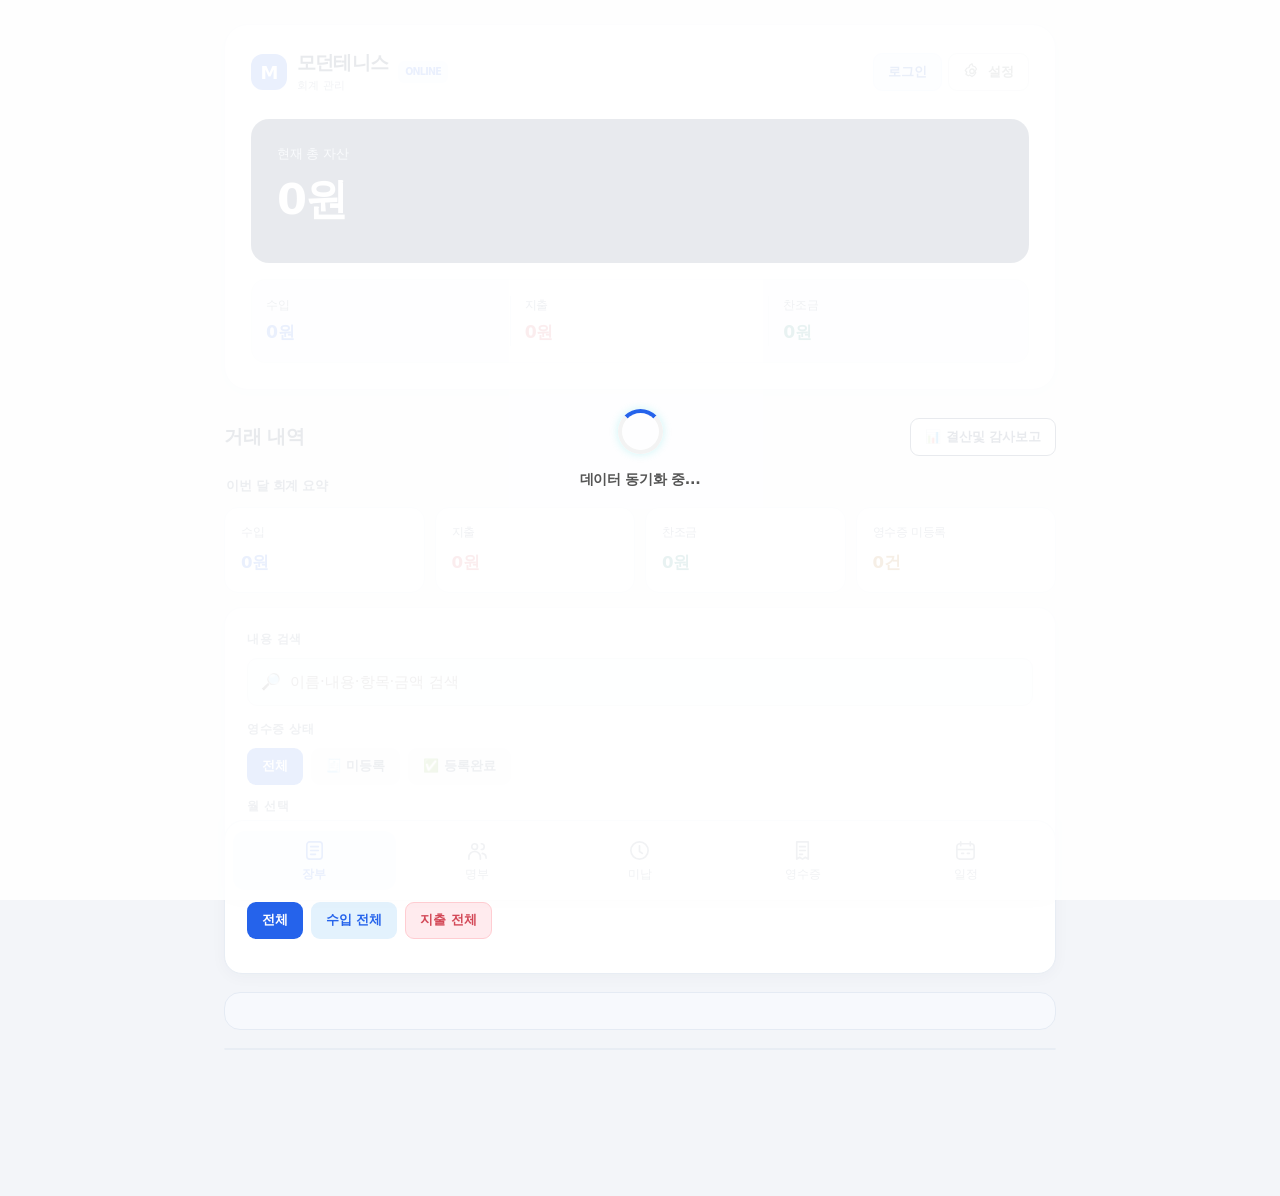
==== commit b22c8fa4: "Persist treasurer requests and add login and settings dialogs" ====
--- a/index.html
+++ b/index.html
@@ -683,7 +683,7 @@
 
 </style>
     <meta name="theme-color" content="#172e52">
-    <link rel="stylesheet" href="./finance.css?v=20261030_02">
+    <link rel="stylesheet" href="./finance.css?v=20261030_03">
 </head>
 <body>
 
@@ -702,7 +702,8 @@
             </div>
             
             <div class="backup-btns">
-    <button id="btnSettings" class="btn-sub settings-trigger" onclick="goTab('settings')" aria-label="계정 및 앱 설정"><svg viewBox="0 0 24 24" aria-hidden="true"><path d="m9 3-1 3-3 1-2 3 2 2-1 3 3 2 2-1 3 2 3-2 2-3-1-2 2-3-2-3-3-1-1-3Z"/><circle cx="12" cy="11" r="3"/></svg>설정</button>
+    <button id="btnAccount" class="btn-sub account-trigger" onclick="openAccountDialog()" aria-label="로그인 또는 총무 권한 신청">로그인</button>
+    <button id="btnSettings" class="btn-sub settings-trigger" onclick="openAppSettings()" aria-label="앱 설정"><svg viewBox="0 0 24 24" aria-hidden="true"><path d="m9 3-1 3-3 1-2 3 2 2-1 3 3 2 2-1 3 2 3-2 2-3-1-2 2-3-2-3-3-1-1-3Z"/><circle cx="12" cy="11" r="3"/></svg>설정</button>
     <input type="file" id="loadFile" accept=".json" style="display:none" onchange="importData(this)">
 </div>
         </div>
@@ -1379,7 +1380,7 @@
 </div>
 
 <script type="module">
-    import { installAccountAccess } from './account-access.js?v=20261030_01';
+    import { installAccountAccess } from './account-access.js?v=20261030_02';
     import { initializeApp } from "https://www.gstatic.com/firebasejs/10.7.1/firebase-app.js";
     import { getDatabase, ref, set, get, onValue, remove, update } from "https://www.gstatic.com/firebasejs/10.7.1/firebase-database.js";
 import { getAuth } from "https://www.gstatic.com/firebasejs/10.7.1/firebase-auth.js";
@@ -1600,6 +1601,9 @@
 // [수정] 자연스러운 뒤로가기 로직 (모달 닫기 -> 메인 탭 -> 종료)
     history.pushState(null, null, location.href);
     window.onpopstate = function (event) {
+        if(document.querySelector('#accountAccessRoot dialog[open]')) {
+            window.closeAccountPopups(); history.pushState(null, null, location.href); return;
+        }
         // 1. 열려있는 모달이 있는지 확인
         const openModal = Array.from(document.querySelectorAll('.modal-wrap')).find(m => m.style.display !== 'none');
         const openViewer = Array.from(document.querySelectorAll('.full-page-viewer')).find(v => v.style.display !== 'none');
@@ -5367,6 +5371,7 @@
     }
     
     window.goTab = (id, el) => { 
+        if(id === 'settings') return window.openAppSettings();
         document.querySelector('.app-container').dataset.section = id;
         document.querySelectorAll('.page').forEach(p=>p.classList.remove('active')); 
         document.getElementById('page-'+id).classList.add('active'); 
--- a/finance.css
+++ b/finance.css
@@ -2,10 +2,19 @@
 @media screen {
     [hidden] { display: none !important; }
     .owner-only { display: none !important; }
-    .app-container[data-section="settings"] header .total-asset-box,
-    .app-container[data-section="settings"] header .stats-row,
-    .app-container[data-section="settings"] #bankInfoArea { display: none !important; }
-    .app-container[data-section="settings"] .header-top { margin-bottom: 0; }
+    html.account-dialog-open { overflow: hidden; }
+    .account-dialog { width: min(520px, calc(100% - 28px)); max-height: min(88dvh, 900px); padding: 24px; margin: auto; border: 1px solid #e2e8f2; border-radius: 22px; color: #192b46; background: #fff; box-shadow: 0 24px 100px #13274635; overscroll-behavior: contain; }
+    .account-dialog::backdrop { background: #10213c80; backdrop-filter: blur(4px); }
+    .settings-dialog { width: min(640px, calc(100% - 28px)); background: #f6f8fc; }
+    .dialog-heading { display: flex; align-items: center; justify-content: space-between; gap: 16px; margin-bottom: 22px; }
+    .dialog-heading h2 { margin: 5px 0 0; font-size: 1.35rem; letter-spacing: -.04em; }
+    .dialog-eyebrow { font-size: .65rem; font-weight: 700; letter-spacing: .1em; color: #71809a; }
+    .dialog-close { flex-shrink: 0; width: 38px; height: 38px; border: 1px solid #e1e7f0; border-radius: 12px; background: #fff; color: #617089; font-size: 1.6rem; line-height: 1; }
+    .account-tabs { display: grid; grid-template-columns: 1fr 1fr; gap: 5px; background: #f1f4f9; padding: 5px; border-radius: 12px; margin-bottom: 18px; }
+    .account-tabs button { border: 0; border-radius: 9px; background: transparent; color: #617089; padding: 12px 6px; font-size: .85rem; font-weight: 650; }
+    .account-tabs button[aria-selected="true"] { background: #fff; color: #2563eb; box-shadow: 0 2px 7px #172b4d0a; }
+    .request-status-card { background: #f5f8ff; border: 1px solid #dde7f7; border-radius: 14px; margin-top: 20px; padding: 16px; }
+    .account-trigger { background: #edf3ff; color: #2058c7; border-color: #dbe7ff; }
     .settings-trigger { display: inline-flex; align-items: center; gap: 7px; }
     .settings-trigger svg { width: 18px; height: 18px; fill: none; stroke: currentColor; stroke-width: 1.7; stroke-linejoin: round; }
     .settings-heading { font-size: 1rem; font-weight: 750; margin-bottom: 14px; }
@@ -15,9 +24,9 @@
     .account-role { background: #edf3ff; color: #2058c7; border-radius: 7px; padding: 5px 9px; font-weight: 650; font-size: .75rem; }
     .access-message { margin-bottom: 18px; border-radius: 12px; padding: 14px 16px; background: #edf6ff; color: #2058a7; border: 1px solid #d4e5fb; font-size: .85rem; line-height: 1.6; }
     .access-message.error { background: #fff2f3; color: #b13045; border-color: #f4d5da; }
-    #page-settings form label { display: block; font-size: .78rem; color: #52637d; margin: 12px 0 6px; }
-    #page-settings form { max-width: 520px; }
-    #page-settings button:disabled { cursor: wait; opacity: .55; }
+    #accountAccessRoot form label { display: block; font-size: .78rem; color: #52637d; margin: 12px 0 6px; }
+    #accountAccessRoot form { max-width: 520px; }
+    #accountAccessRoot button:disabled { cursor: wait; opacity: .55; }
     .access-request-row { padding: 18px 0; border-bottom: 1px solid #e8edf4; }
     .access-request-row:last-child { border-bottom: 0; }
     :root {
@@ -108,6 +117,8 @@
     .modal { background: #fff; border-color: #e5ebf4; border-radius: 20px; }
     .modal-wrap { background: #14233d66; backdrop-filter: blur(3px); }
     @media (max-width: 600px) {
+        .header-top .ver-tag { display: none; }
+        .account-dialog { padding: 20px; max-height: 90dvh; }
         header { margin: 12px 12px 0; padding: 18px; border-radius: 20px; }
         .header-top { display: flex; align-items: center; margin-bottom: 20px; gap: 12px; }
         .club-title { font-size: 1.1rem; margin-bottom: 0; gap: 8px; }
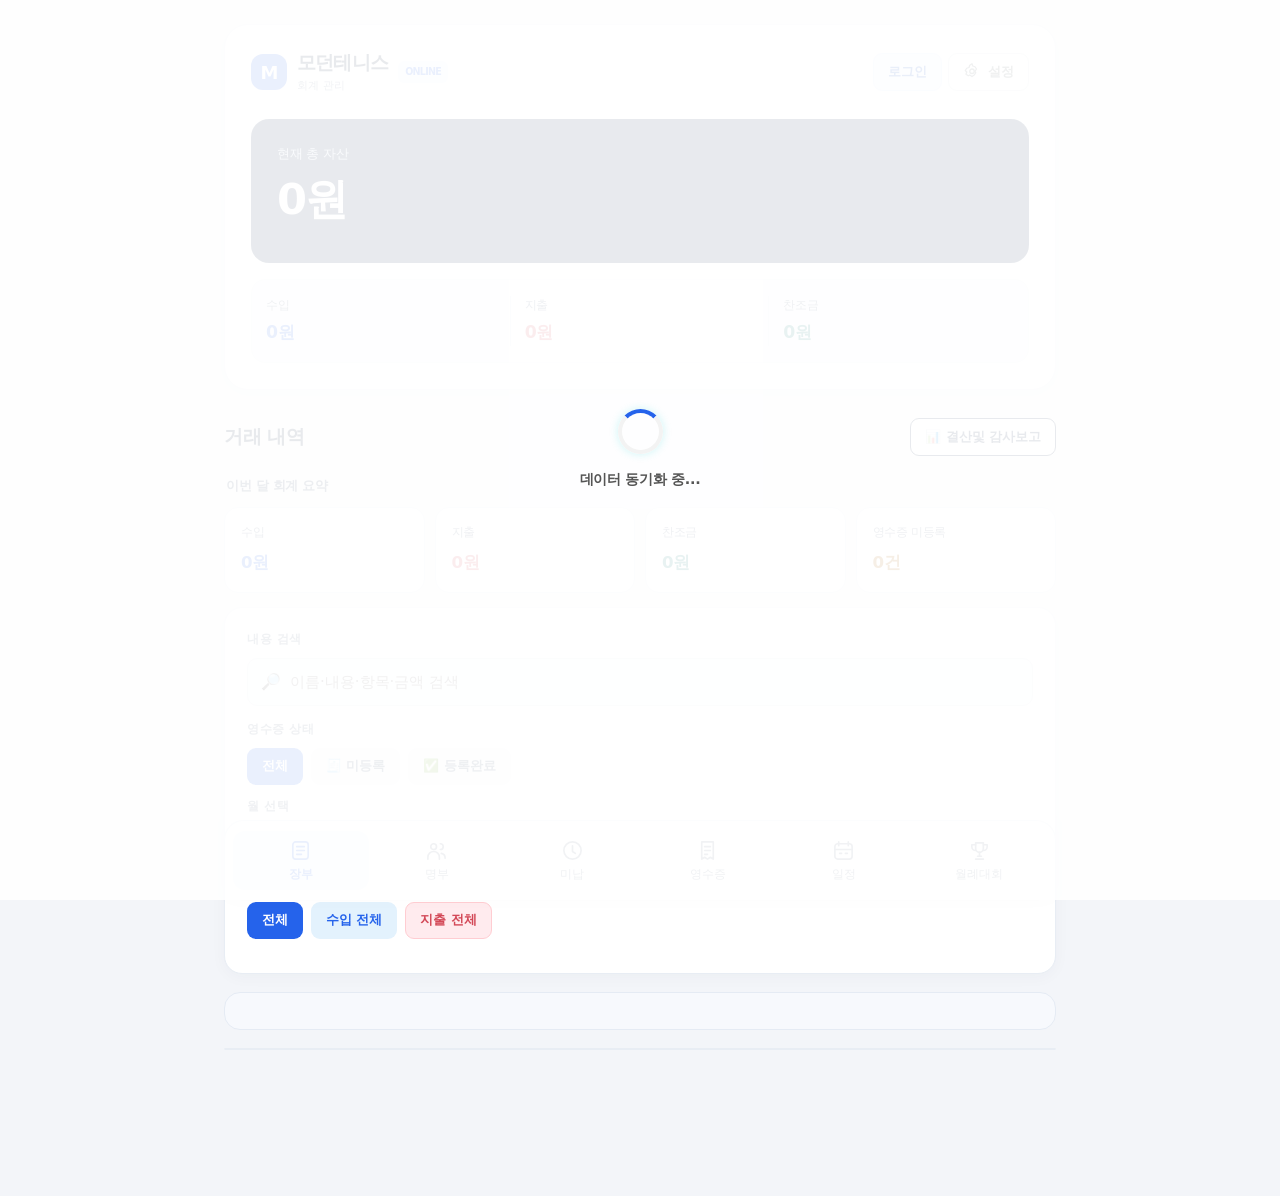
==== commit 971dce18: "Integrate monthly tournament app with treasurer and director roles Serve the tournament app from /ma" ====
--- a/index.html
+++ b/index.html
@@ -683,7 +683,7 @@
 
 </style>
     <meta name="theme-color" content="#172e52">
-    <link rel="stylesheet" href="./finance.css?v=20261030_03">
+    <link rel="stylesheet" href="./finance.css?v=20261030_04">
 </head>
 <body>
 
@@ -702,7 +702,7 @@
             </div>
             
             <div class="backup-btns">
-    <button id="btnAccount" class="btn-sub account-trigger" onclick="openAccountDialog()" aria-label="로그인 또는 총무 권한 신청">로그인</button>
+    <button id="btnAccount" class="btn-sub account-trigger" onclick="openAccountDialog()" aria-label="로그인">로그인</button>
     <button id="btnSettings" class="btn-sub settings-trigger" onclick="openAppSettings()" aria-label="앱 설정"><svg viewBox="0 0 24 24" aria-hidden="true"><path d="m9 3-1 3-3 1-2 3 2 2-1 3 3 2 2-1 3 2 3-2 2-3-1-2 2-3-2-3-3-1-1-3Z"/><circle cx="12" cy="11" r="3"/></svg>설정</button>
     <input type="file" id="loadFile" accept=".json" style="display:none" onchange="importData(this)">
 </div>
@@ -1068,7 +1068,7 @@
     <div id="page-calendar" class="page">
         <div class="section-header">
             <div class="section-title"><span>📅 행사 일정</span></div>
-            <button class="btn-sub" onclick="toggleCalView()">연간/월간 전환</button>
+            <div class="settings-actions" style="margin-top:0;"><button class="btn-sub" onclick="openCalendarReminders()">휴대폰 알림</button><button class="btn-sub" onclick="toggleCalView()">연간/월간 전환</button></div>
         </div>
         <div id="yearView" style="display:none;">
             <div style="text-align:center; font-weight:bold; font-size:1.1rem; margin-bottom:10px; color:var(--primary);"><span id="yearTitle"></span></div>
@@ -1106,6 +1106,7 @@
         <button type="button" class="nav-item" onclick="goTab('analysis', this)"><span class="nav-icon" aria-hidden="true"><svg viewBox="0 0 24 24"><circle cx="12" cy="12" r="9"/><path d="M12 7v6l3 2"/></svg></span>미납</button>
         <button type="button" class="nav-item" onclick="goTab('receipts', this)"><span class="nav-icon" aria-hidden="true"><svg viewBox="0 0 24 24"><path d="M6 3h12v18l-3-2-3 2-3-2-3 2V3Z"/><path d="M9 8h6M9 12h6M9 16h3"/></svg></span>영수증</button>
         <button type="button" class="nav-item" onclick="goTab('calendar', this)"><span class="nav-icon" aria-hidden="true"><svg viewBox="0 0 24 24"><rect x="3" y="5" width="18" height="16" rx="3"/><path d="M7 3v4M17 3v4M3 11h18M8 15h2M14 15h2"/></svg></span>일정</button>
+        <button type="button" class="nav-item" onclick="location.href='./match/'"><span class="nav-icon" aria-hidden="true"><svg viewBox="0 0 24 24"><path d="M8 4h8v6a4 4 0 0 1-8 0V4Z"/><path d="M8 6H4v2a4 4 0 0 0 4 4M16 6h4v2a4 4 0 0 1-4 4M12 14v4M8 21h8M10 18h4"/></svg></span>월례대회</button>
     </nav>
     
     <div class="fab admin-only" onclick="goTab('ledger', document.querySelector('.nav-item')); document.getElementById('tAmt').focus()">+</div>
@@ -1380,7 +1381,9 @@
 </div>
 
 <script type="module">
-    import { installAccountAccess } from './account-access.js?v=20261030_02';
+    import { installAccountAccess } from './account-access.js?v=20261030_04';
+    import { toPublicAccountMembers } from './member-privacy.js?v=20261030_04';
+    import { installCalendarReminders } from './calendar-reminders.js?v=20261030_02';
     import { initializeApp } from "https://www.gstatic.com/firebasejs/10.7.1/firebase-app.js";
     import { getDatabase, ref, set, get, onValue, remove, update } from "https://www.gstatic.com/firebasejs/10.7.1/firebase-database.js";
 import { getAuth } from "https://www.gstatic.com/firebasejs/10.7.1/firebase-auth.js";
@@ -1406,6 +1409,22 @@
 const MONTH_LOCK_ROOT = `${SAFETY_ROOT}/meta/monthLocks`;
 const CHANGE_HISTORY_ROOT = `${SAFETY_ROOT}/meta/changeHistory`;
 window.accountingMonthLocks = window.accountingMonthLocks || {};
+
+// 전화번호가 포함된 원본 명부는 관리자·총무에게만 내려받습니다.
+const PUBLIC_CLUB_KEYS = ['trans', 'receipts', 'transItems', 'receiptItems', 'deletedTrans', 'deletedReceipts', 'events', 'settings', 'auditState', 'membersPublic'];
+let accountMembersPrivate = null, stopAccountMembersWatch = null;
+window.accountMembersLoaded = false;
+function watchAccountMembers(enabled) {
+    stopAccountMembersWatch?.();
+    stopAccountMembersWatch = null;
+    accountMembersPrivate = null;
+    window.accountMembersLoaded = false;
+    if(!enabled) { window.applyClubMembers?.(); return; }
+    stopAccountMembersWatch = onValue(ref(db, `${CLUB_ROOT}/members_acc`), snapshot => {
+        accountMembersPrivate = snapshot.val() || [];
+        window.applyClubMembers?.();
+    }, error => console.warn('회원 명부 조회 실패:', error));
+}
 
 function accountingMonthKey(dateOrKey) {
     const s = String(dateOrKey || '');
@@ -1601,6 +1620,8 @@
 // [수정] 자연스러운 뒤로가기 로직 (모달 닫기 -> 메인 탭 -> 종료)
     history.pushState(null, null, location.href);
     window.onpopstate = function (event) {
+        const reminderDialog = document.getElementById('calendarReminderDialog');
+        if(reminderDialog?.open) { reminderDialog.close(); history.pushState(null, null, location.href); return; }
         if(document.querySelector('#accountAccessRoot dialog[open]')) {
             window.closeAccountPopups(); history.pushState(null, null, location.href); return;
         }
@@ -1648,10 +1669,11 @@
         }, 10000); // 10초 타임아웃
 
         // Firebase 데이터 불러오기: 본 데이터 + 별도 안전 미러를 합쳐서 표시
-        const clubRef = ref(db, CLUB_ROOT);
-        onValue(clubRef, async (snapshot) => {
+        const clubData = {}, loadedClubKeys = new Set();
+        let clubApplyQueued = false, clubErrorShown = false;
+        const applyClubData = async () => {
             document.getElementById('loadingOverlay').style.display = 'none';
-            const data = snapshot.val() || {};
+            const data = clubData;
             let mirror = {};
             try {
                 const mirrorSnap = await get(ref(db, `${SAFETY_ROOT}/liveMirror`));
@@ -1671,7 +1693,9 @@
             mirrorTrans.forEach(x => { if (x && !deletedTrans[String(x.id)] && !transMap.has(String(x.id))) transMap.set(String(x.id), x); });
             window.trans = Array.from(transMap.values()).sort((a,b) => Number(b.id||0)-Number(a.id||0));
 
-            window.members = data.members_acc || data.members || [];
+            window.members = accountMembersPrivate ?? data.membersPublic ?? [];
+            // 원본 명부가 화면 데이터로 바뀐 뒤에만 저장을 허용합니다.
+            window.accountMembersLoaded = accountMembersPrivate !== null;
 
             const legacyReceipts = Array.isArray(data.receipts) ? data.receipts : Object.values(data.receipts || {});
             const itemReceipts = Object.values(data.receiptItems || {});
@@ -1690,10 +1714,23 @@
             if(window.settings && window.settings.fees) currentFees = { ...DEFAULT_FEES, ...window.settings.fees };
             setCategories();
             renderAll();
+        };
+        const scheduleClubApply = () => {
+            if(clubApplyQueued || loadedClubKeys.size < PUBLIC_CLUB_KEYS.length) return;
+            clubApplyQueued = true;
+            setTimeout(() => { clubApplyQueued = false; applyClubData(); }, 30);
+        };
+        window.applyClubMembers = scheduleClubApply;
+        PUBLIC_CLUB_KEYS.forEach(key => onValue(ref(db, `${CLUB_ROOT}/${key}`), snapshot => {
+            clubData[key] = snapshot.val();
+            loadedClubKeys.add(key);
+            scheduleClubApply();
         }, (error) => {
             document.getElementById('loadingOverlay').style.display = 'none';
+            if(clubErrorShown) return;
+            clubErrorShown = true;
             alert("데이터를 불러오는 중 오류가 발생했습니다: " + error.message);
-        });
+        }));
     };
 
 function cacheCurrentData() {
@@ -1829,6 +1866,7 @@
 }
 
 async function createRestorePoint(reason='자동 저장', force=false) {
+    if(!window.accountMembersLoaded) return false;
     if(!window.isAdmin || restorePointBusy) return false;
     const now = Date.now();
     if(!force && now-lastAutoRestoreAt < AUTO_RESTORE_MIN_INTERVAL) return false;
@@ -1983,6 +2021,7 @@
         });
 
         updates[`${CLUB_ROOT}/members_acc`]=point.members_acc||[];
+        updates[`${CLUB_ROOT}/membersPublic`]=toPublicAccountMembers(point.members_acc);
         updates[`${CLUB_ROOT}/events`]=point.events||[];
         const restoredSettings = { ...(point.settings||{}) }; delete restoredSettings.adminPwd;
         updates[`${CLUB_ROOT}/settings`]=restoredSettings;
@@ -2110,10 +2149,12 @@
 
 function saveToFirebase() {
     if(!window.isAdmin || !auth.currentUser) return Promise.reject(new Error('승인된 관리자 또는 총무 로그인이 필요합니다.'));
+    if(!window.accountMembersLoaded) return Promise.reject(new Error('회원 명부를 불러오는 중입니다. 잠시 후 다시 시도해주세요.'));
     cacheCurrentData();
     if(window.settings) delete window.settings.adminPwd;
     let updates = {};
     updates[CLUB_ROOT + '/members_acc'] = window.members;
+    updates[CLUB_ROOT + '/membersPublic'] = toPublicAccountMembers(window.members);
     updates[CLUB_ROOT + '/events'] = window.events;
     updates[CLUB_ROOT + '/settings'] = window.settings;
     if(window.auditState) updates[CLUB_ROOT + '/auditState'] = window.auditState;
@@ -2155,13 +2196,14 @@
         if(typeof window.renderAccessSettings === 'function') window.renderAccessSettings();
     }
 
-    installAccountAccess({ auth, db, refreshUI: () => {
+    installAccountAccess({ app, auth, db, onManagerChange: watchAccountMembers, refreshUI: () => {
         if(typeof window.renderAll === 'function') window.renderAll(); else updateAdminUI();
     }, onManagerReady: () => {
         lastAutoRestoreAt = Number(localStorage.getItem('modernAccountLastRestorePointAt') || 0);
         setTimeout(() => { if(window.isAdmin) createRestorePoint('Account login', false); }, 1200);
         setTimeout(() => { if(window.isAdmin) window.refreshRestoreHealth(true); }, 250);
     }});
+    installCalendarReminders({ getEvents: () => window.events || [], getMembers: () => window.members || [] });
 
     function formatShort(amount) {
         if (!amount || amount === 0) return '-';
@@ -3643,14 +3685,14 @@
 
             let nameHtml = `
             <div class="m-cell">
-                <input type="checkbox" class="mem-chk" value="${m.phone}" style="width:auto; margin-right:2px; vertical-align:middle;" onclick="checkBulkBtnVisibility()">
+                <input type="checkbox" class="mem-chk" value="${m.phone || ''}" style="width:auto; margin-right:2px; vertical-align:middle;" onclick="checkBulkBtnVisibility()">
                 <span class="m-idx">${idx + 1}</span>
                 <div class="m-name-box">
                     <span class="m-name" onclick="openModal('${safeId}', '${safeName}')">${m.name}</span>
                     ${fullPaid ? '<span class="full-paid-badge">✓ 완납</span>' : ''}
                     ${m.role ? `<span class="m-role">${m.role}</span>` : ''}
                 </div>
-                <a href="tel:${m.phone}" class="act-btn">📞</a>
+                ${m.phone ? `<a href="tel:${m.phone}" class="act-btn">📞</a>` : ''}
                 <span class="m-status" style="background:${BADGE_COLOR[m.status]||'#999'}">${m.status}</span>
             </div>`;
             // [수정 끝]
@@ -3944,14 +3986,20 @@
 const mmdd = date.substring(5);
     const birthdays = window.members.filter(m => m.birthday && m.birthday.substring(5) === mmdd);
     birthdays.forEach(m => {
-        list.innerHTML += `<div style="padding:5px 0; color:#d63031; font-weight:bold;">🎂 ${m.name}님 생일</div>`;
+        const row=document.createElement('div'); row.className='calendar-event-row';
+        const title=document.createElement('span');title.textContent=`🎂 ${m.name}님 생일`;title.style.color='var(--expense)';
+        const button=document.createElement('button');button.className='btn-sub';button.textContent='생일 알림';button.onclick=()=>openCalendarReminders(`birthday-${m.id ?? window.members.indexOf(m)}`);
+        row.append(title,button);list.append(row);
     });
         const evs = window.events.filter(e => e.date === date);
-        if(evs.length === 0) list.innerHTML = '<div style="color:#aaa; font-size:0.8rem;">일정이 없습니다.</div>';
+        if(evs.length === 0 && birthdays.length === 0) list.innerHTML = '<div style="color:#aaa; font-size:0.8rem;">일정이 없습니다.</div>';
         evs.forEach(e => {
-            const d = document.createElement('div'); d.style.display='flex'; d.style.justifyContent='space-between'; d.style.padding='5px 0';
-            const delBtn = window.isAdmin ? `<button onclick="deleteEvent(${e.id})" style="border:none; background:none; color:red;">&times;</button>` : '';
-            d.innerHTML = `<span>${e.title}</span>${delBtn}`; list.appendChild(d);
+            const d = document.createElement('div'); d.className = 'calendar-event-row';
+            const title = document.createElement('span'); title.textContent = e.title; d.append(title);
+            const actions = document.createElement('div'); actions.className = 'settings-actions'; actions.style.marginTop = '0';
+            const calendar = document.createElement('button'); calendar.className = 'btn-sub'; calendar.textContent = '휴대폰 알림'; calendar.onclick = () => openCalendarReminders(e.id); actions.append(calendar);
+            if(window.isAdmin) { const remove = document.createElement('button'); remove.className = 'btn-sub'; remove.textContent = '삭제'; remove.style.color = 'var(--expense)'; remove.onclick = () => deleteEvent(e.id); actions.append(remove); }
+            d.append(actions); list.appendChild(d);
         });
     }
     
@@ -4020,7 +4068,8 @@
                 <span style="font-weight:600; color:${e.isBirthday ? '#d63031' : '#333'};">${e.title}</span>
             </div>`;
         
-        if(!e.isBirthday) d.onclick = () => openEventModal(e.date); 
+        if(!e.isBirthday) d.onclick = () => openEventModal(e.date);
+        else { const button=document.createElement('button');button.className='btn-sub';button.textContent='생일 알림';button.onclick=()=>openCalendarReminders('birthday-'+String(e.id).slice(5));d.append(button); }
         c.appendChild(d);
     });
 }
@@ -4554,7 +4603,7 @@
             </div>
             <div style="text-align:right;">
                 <span class="u-amt">${formatStandard(item.info.amount)}</span>
-                <div class="u-sms-btn" onclick="location.href='sms:${m.phone}?body=${encodedMsg}'">📩</div>
+                ${m.phone ? `<div class="u-sms-btn" onclick="location.href='sms:${m.phone}?body=${encodedMsg}'">📩</div>` : ''}
             </div>`;
         list.appendChild(div);
     });
@@ -5393,7 +5442,7 @@
         }
     }
     window.renderAll = () => { renderLedger(); renderStats(); renderMembers(); renderUnpaid(); renderReceipts(); renderCalendar(); updateAdminUI(); if (typeof window.renderDynamicQuickRecommendations === 'function') window.renderDynamicQuickRecommendations(); }
-    window.exportData = () => { const d={trans:window.trans, members:window.members, receipts:window.receipts, events:window.events, settings:window.settings}; const b=new Blob([JSON.stringify(d)],{type:'application/json'}); const u=URL.createObjectURL(b); const a=document.createElement('a'); a.href=u; a.download='backup.json'; a.click(); }
+    window.exportData = () => { if(!window.accountMembersLoaded) return alert('회원 명부를 불러오는 중입니다. 잠시 후 다시 시도해주세요.'); const d={trans:window.trans, members:window.members, receipts:window.receipts, events:window.events, settings:window.settings}; const b=new Blob([JSON.stringify(d)],{type:'application/json'}); const u=URL.createObjectURL(b); const a=document.createElement('a'); a.href=u; a.download='backup.json'; a.click(); }
     window.importData = (input) => {
         if(!window.isOwner) { input.value=''; return alert('전체 복구는 관리자만 할 수 있습니다.'); }
         const f=input.files[0]; if(!f) return;
@@ -5406,7 +5455,7 @@
                 const updates={};
                 (d.trans||[]).forEach(x=>{ if(x&&x.id!=null){ const id=String(x.id); updates[`${CLUB_ROOT}/transItems/${id}`]=x; updates[`${SAFETY_ROOT}/liveMirror/transItems/${id}`]=x; updates[`${CLUB_ROOT}/deletedTrans/${id}`]=null; }});
                 (d.receipts||[]).forEach(x=>{ if(x&&x.id!=null){ const id=String(x.id); updates[`${CLUB_ROOT}/receiptItems/${id}`]=x; updates[`${SAFETY_ROOT}/liveMirror/receiptItems/${id}`]=x; updates[`${CLUB_ROOT}/deletedReceipts/${id}`]=null; }});
-                if(Array.isArray(d.members)) updates[`${CLUB_ROOT}/members_acc`]=d.members;
+                if(Array.isArray(d.members)) { updates[`${CLUB_ROOT}/members_acc`]=d.members; updates[`${CLUB_ROOT}/membersPublic`]=toPublicAccountMembers(d.members); }
                 if(Array.isArray(d.events)) updates[`${CLUB_ROOT}/events`]=d.events;
                 if(d.settings) { delete d.settings.adminPwd; updates[`${CLUB_ROOT}/settings`]=d.settings; }
                 updates[`${SAFETY_ROOT}/meta/lastImport`]={at:getKoreaTimestampISO(), file:f.name, stamp};
--- a/finance.css
+++ b/finance.css
@@ -2,7 +2,15 @@
 @media screen {
     [hidden] { display: none !important; }
     .owner-only { display: none !important; }
-    html.account-dialog-open { overflow: hidden; }
+    html.account-dialog-open, html.calendar-dialog-open { overflow: hidden; }
+    .calendar-reminder-dialog > label, .calendar-reminder-fields > label { display: block; font-size: .8rem; font-weight: 650; color: #52637d; margin: 15px 0 7px; }
+    .calendar-reminder-check { display: flex; align-items: center; gap: 10px; padding: 9px 0; font-size: .85rem; }
+    .calendar-reminder-check input { width: 18px; height: 18px; min-height: 0; margin: 0; }
+    .calendar-reminder-actions { display: flex; flex-direction: column; align-items: stretch; gap: 10px; margin-top: 20px; }
+    .calendar-reminder-actions a { text-align: center; text-decoration: none; padding: 12px; }
+    .calendar-reminder-actions button:disabled { opacity: .5; cursor: default; }
+    .calendar-reminder-note { padding-top: 12px; border-top: 1px solid #e8edf4; }
+    .calendar-event-row { display: flex; align-items: center; justify-content: space-between; gap: 12px; padding: 12px 0; border-bottom: 1px solid #e8edf4; flex-wrap: wrap; }
     .account-dialog { width: min(520px, calc(100% - 28px)); max-height: min(88dvh, 900px); padding: 24px; margin: auto; border: 1px solid #e2e8f2; border-radius: 22px; color: #192b46; background: #fff; box-shadow: 0 24px 100px #13274635; overscroll-behavior: contain; }
     .account-dialog::backdrop { background: #10213c80; backdrop-filter: blur(4px); }
     .settings-dialog { width: min(640px, calc(100% - 28px)); background: #f6f8fc; }
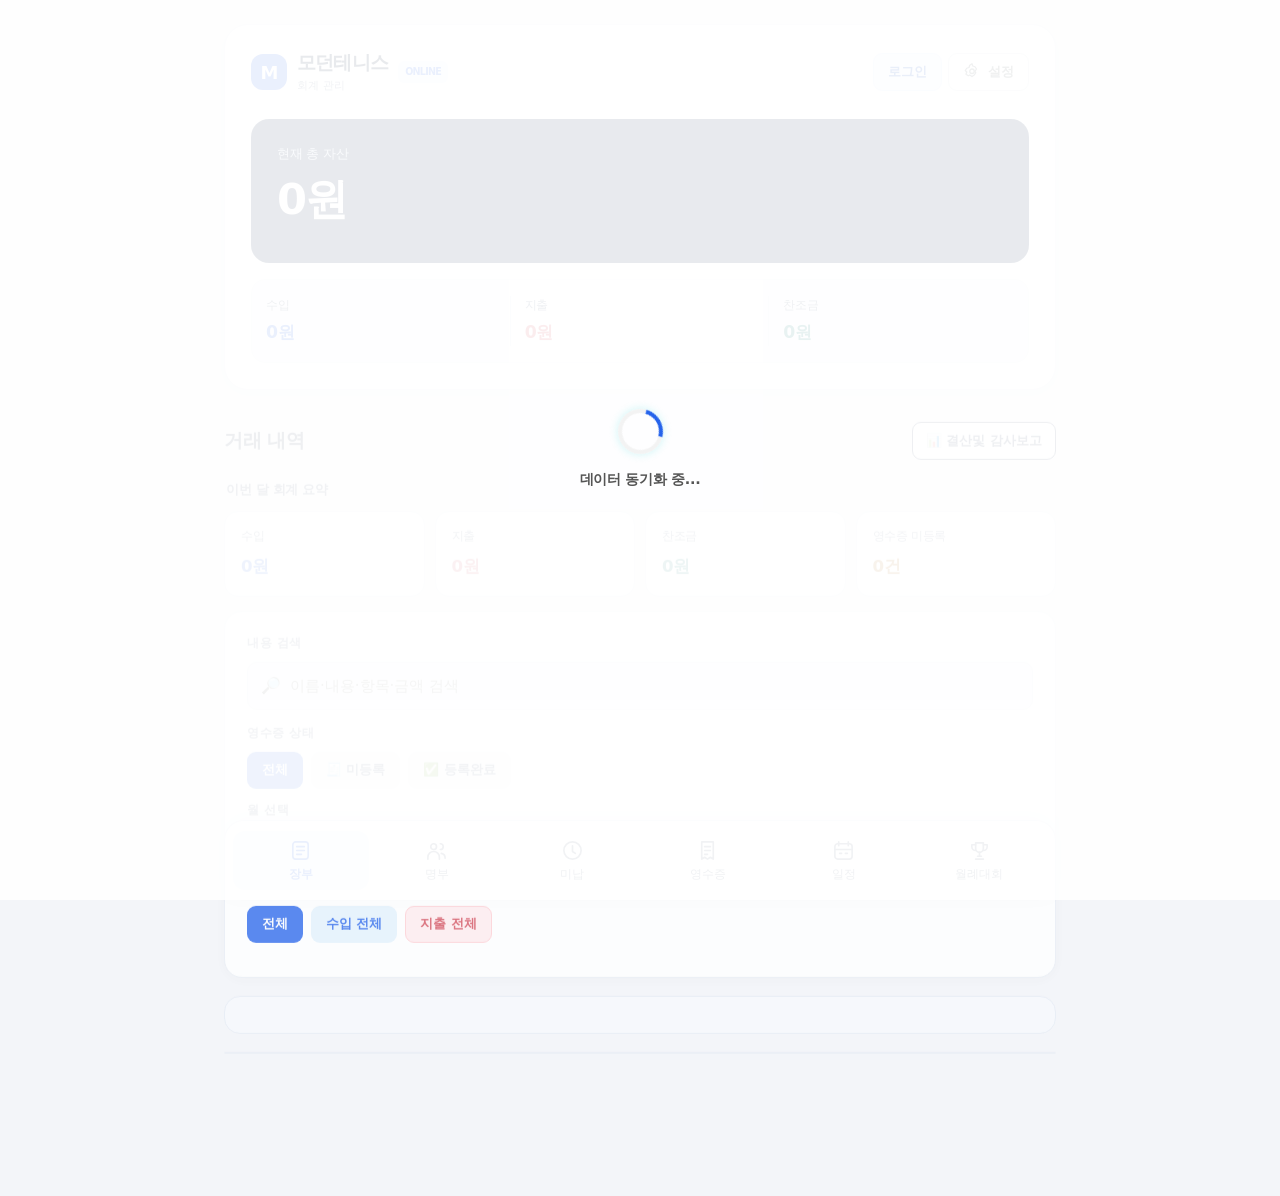
==== commit 4e2f6426: "Use accounting roster as master for tournament membership and lifecycle" ====
--- a/index.html
+++ b/index.html
@@ -702,7 +702,7 @@
             </div>
             
             <div class="backup-btns">
-    <button id="btnAccount" class="btn-sub account-trigger" onclick="openAccountDialog()" aria-label="로그인">로그인</button>
+    <button id="btnAccount" class="btn-sub account-trigger" onclick="openAccountDialog()" aria-label="로그인 또는 권한 신청">로그인</button>
     <button id="btnSettings" class="btn-sub settings-trigger" onclick="openAppSettings()" aria-label="앱 설정"><svg viewBox="0 0 24 24" aria-hidden="true"><path d="m9 3-1 3-3 1-2 3 2 2-1 3 3 2 2-1 3 2 3-2 2-3-1-2 2-3-2-3-3-1-1-3Z"/><circle cx="12" cy="11" r="3"/></svg>설정</button>
     <input type="file" id="loadFile" accept=".json" style="display:none" onchange="importData(this)">
 </div>
@@ -1381,8 +1381,9 @@
 </div>
 
 <script type="module">
-    import { installAccountAccess } from './account-access.js?v=20261030_04';
-    import { toPublicAccountMembers } from './member-privacy.js?v=20261030_04';
+    import { visibleRoster, applyMemberLifecycle, watchRosterYear } from './roster-policy.js?v=20261030_01';
+    import { installAccountAccess } from './account-access.js?v=20261030_05';
+    import { toPublicAccountMembers } from './member-privacy.js?v=20261030_05';
     import { installCalendarReminders } from './calendar-reminders.js?v=20261030_02';
     import { initializeApp } from "https://www.gstatic.com/firebasejs/10.7.1/firebase-app.js";
     import { getDatabase, ref, set, get, onValue, remove, update } from "https://www.gstatic.com/firebasejs/10.7.1/firebase-database.js";
@@ -2203,7 +2204,8 @@
         setTimeout(() => { if(window.isAdmin) createRestorePoint('Account login', false); }, 1200);
         setTimeout(() => { if(window.isAdmin) window.refreshRestoreHealth(true); }, 250);
     }});
-    installCalendarReminders({ getEvents: () => window.events || [], getMembers: () => window.members || [] });
+    installCalendarReminders({ getEvents: () => window.events || [], getMembers: () => visibleRoster(window.members || []) });
+    watchRosterYear(() => { if(typeof window.renderAll === 'function') window.renderAll(); });
 
     function formatShort(amount) {
         if (!amount || amount === 0) return '-';
@@ -2961,9 +2963,10 @@
     }
     
     function updateChipCounts() {
-        const counts = { '전체': window.members.length, '직책': 0 };
+        const currentMembers = visibleRoster(window.members);
+        const counts = { '전체': currentMembers.length, '직책': 0 };
         STATUS_LIST.forEach(s => { if(s!=='직책') counts[s] = 0; });
-        window.members.forEach(m => { if(m.role && m.role.trim() !== '') counts['직책']++; if(counts[m.status] !== undefined) counts[m.status]++; });
+        currentMembers.forEach(m => { if(m.role && m.role.trim() !== '') counts['직책']++; if(counts[m.status] !== undefined) counts[m.status]++; });
         const chips = document.getElementById('statusChips').children;
         for(let btn of chips) { const rawTxt = btn.id.replace('chip-',''); if(counts[rawTxt] !== undefined) btn.innerText = `${rawTxt}(${counts[rawTxt]})`; }
     }
@@ -3573,7 +3576,7 @@
     // 현재 화면에서 조회 중인 명부 조건 그대로 가져오기
     window.getFilteredMembersForDisplay = () => {
         const key = document.getElementById('searchMem').value;
-        let list = [...window.members];
+        let list = visibleRoster(window.members);
 
         if(key) list = list.filter(m => m.name.includes(key));
         if (!window.memFilters.statuses.has('all')) list = list.filter(m => window.memFilters.statuses.has(m.status));
@@ -3605,7 +3608,7 @@
         const tf = document.getElementById('memFoot'); tf.innerHTML = '';
 
         const key = document.getElementById('searchMem').value;
-        let list = [...window.members];
+        let list = visibleRoster(window.members);
 
         // 1. 이름 검색
         if(key) list = list.filter(m => m.name.includes(key));
@@ -3948,7 +3951,7 @@
 
                 const dayEvents = window.events.filter(e => e.date === full); 
                 const mmdd = full.substring(5); 
-                const birthdayMembers = window.members.filter(m => m.birthday && m.birthday.substring(5) === mmdd);
+                const birthdayMembers = visibleRoster(window.members).filter(m => m.birthday && m.birthday.substring(5) === mmdd);
 
                 let dot = ''; 
                 if(dayEvents.length > 0) dot += `<div class="event-dot"></div>`;
@@ -3984,7 +3987,7 @@
     window.renderDayEvents = (date) => {
         const list = document.getElementById('dayEventList'); list.innerHTML = '';
 const mmdd = date.substring(5);
-    const birthdays = window.members.filter(m => m.birthday && m.birthday.substring(5) === mmdd);
+    const birthdays = visibleRoster(window.members).filter(m => m.birthday && m.birthday.substring(5) === mmdd);
     birthdays.forEach(m => {
         const row=document.createElement('div'); row.className='calendar-event-row';
         const title=document.createElement('span');title.textContent=`🎂 ${m.name}님 생일`;title.style.color='var(--expense)';
@@ -4021,7 +4024,7 @@
         .map(e => ({ ...e, isBirthday: false }));
     
     if (showBirthday) {
-        window.members.forEach(m => {
+        visibleRoster(window.members).forEach(m => {
             if (m.birthday) {
                 displayList.push({
                     id: 'bday-' + m.id,
@@ -5640,12 +5643,14 @@
 
         if(m){
             // 기존 회원 수정
+            const lifecycle = applyMemberLifecycle({...m,status},m);
             m.role=role; m.phone=phone; m.status=status; m.spouse=spouse; m.name=name; m.birthday=birthday;
+            if(lifecycle.withdrawnYear) m.withdrawnYear=lifecycle.withdrawnYear; else delete m.withdrawnYear;
             m.joinDate=joinDate; // ✅ 추가됨
             if(!m.id) m.id = Date.now();
         } else {
             // 신규 회원 추가
-            window.members.push({id:Date.now(), name, birthday, joinDate, role, phone, status, spouse, paid:Array(12).fill(false)}); // ✅ joinDate 추가됨
+            window.members.push(applyMemberLifecycle({id:Date.now(), name, birthday, joinDate, role, phone, status, spouse, paid:Array(12).fill(false)}));
         }
         saveToFirebase().then(() => { renderAll(); closeModal(); });
     }
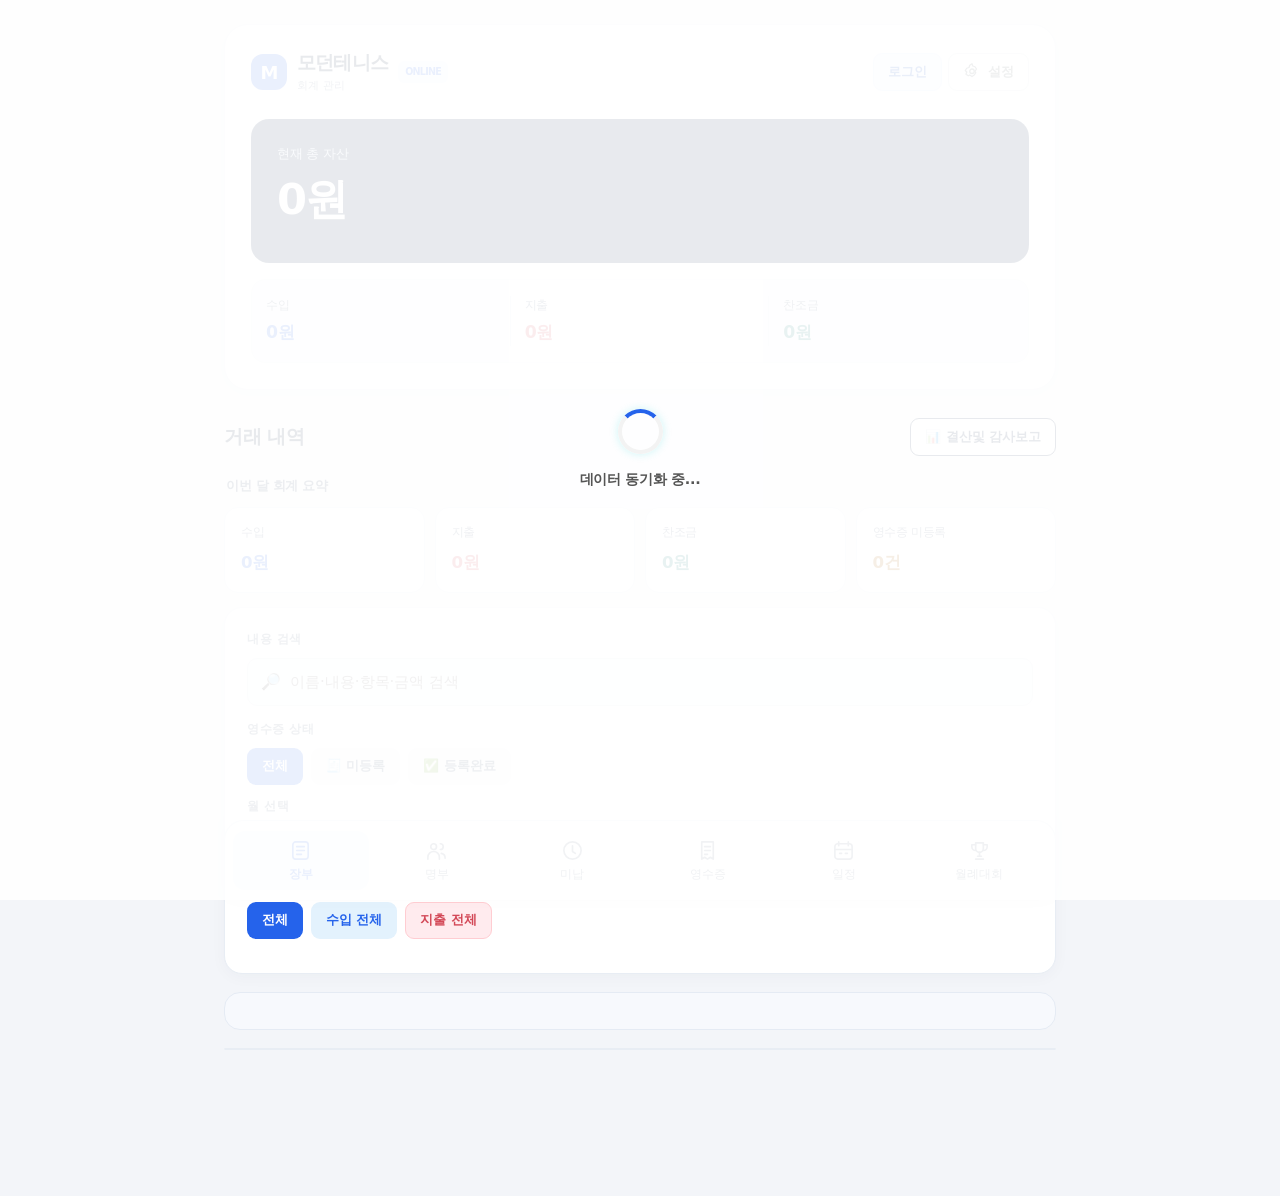
==== commit f35bcc4f: "Move dues bank and SMS preferences into settings menu" ====
--- a/index.html
+++ b/index.html
@@ -983,7 +983,6 @@
         <div class="section-header">
             <div class="section-title"><span>👥 회원 명부</span></div>
             <div style="display:flex; gap:5px;">
-                <button class="btn-sub admin-only" style="background:#6c5ce7; color:white; border:none;" onclick="openFeeSettings()">⚙️회비설정</button>
                 <button class="btn-sub admin-only" style="background:var(--primary); color:white; border:none;" onclick="openModal()">+ 추가</button>
                 <button class="btn-sub" style="background:var(--accent); color:white; border:none;" onclick="openMemberReport()">💾 다른 형식의 파일로 저장하기</button>
             </div>
@@ -1204,7 +1203,7 @@
     
     <div class="modal-wrap" id="feeSettingsModal">
         <div class="modal">
-            <h3 style="margin:0 0 14px 0;">⚙️ 월 회비 설정</h3>
+            <h3 id="feeSettingsTitle" style="margin:0 0 14px 0;">회비 설정</h3>
 
             <div class="card" style="padding:14px; margin-bottom:14px;">
                 <div style="display:grid; grid-template-columns: 1fr 1fr; gap:10px;">
@@ -1382,7 +1381,7 @@
 
 <script type="module">
     import { visibleRoster, applyMemberLifecycle, watchRosterYear } from './roster-policy.js?v=20261030_01';
-    import { installAccountAccess } from './account-access.js?v=20261030_05';
+    import { installAccountAccess } from './account-access.js?v=20261030_07';
     import { toPublicAccountMembers } from './member-privacy.js?v=20261030_05';
     import { installCalendarReminders } from './calendar-reminders.js?v=20261030_02';
     import { initializeApp } from "https://www.gstatic.com/firebasejs/10.7.1/firebase-app.js";
@@ -3851,8 +3850,18 @@
         return { amount: count * monthlyFee, months };
     }
 
-    window.openFeeSettings = () => {
+    window.openFeeSettings = (section = 'fees') => {
  if(!window.isAdmin) return;
+        const sections = {
+            fees: {title:'회비 설정', input:'fee_reg'},
+            bank: {title:'계좌 설정', input:'setting_bankAccount'},
+            sms: {title:'문자 알림 설정', input:'sms_enabled'}
+        };
+        if(!sections[section]) section = 'fees';
+        document.getElementById('feeSettingsTitle').textContent = sections[section].title;
+        Object.entries(sections).forEach(([key, value]) => {
+            document.getElementById(value.input).closest('.card').hidden = key !== section;
+        });
         document.getElementById('feeSettingsModal').style.display = 'flex';
         // 기존 회비 값 세팅
         document.getElementById('fee_reg').value = currentFees['남성'];
@@ -3867,6 +3876,8 @@
         document.getElementById('sms_enabled').checked = !!sms.enabled;
         document.getElementById('sms_tpl_dues').value = sms.templateDues;
         document.getElementById('sms_tpl_don').value = sms.templateDonation;
+        document.getElementById('feeSettingsModal').querySelector('.modal').scrollTop = 0;
+        document.getElementById(sections[section].input).focus();
     }
 
 window.saveFeeSettings = () => {
